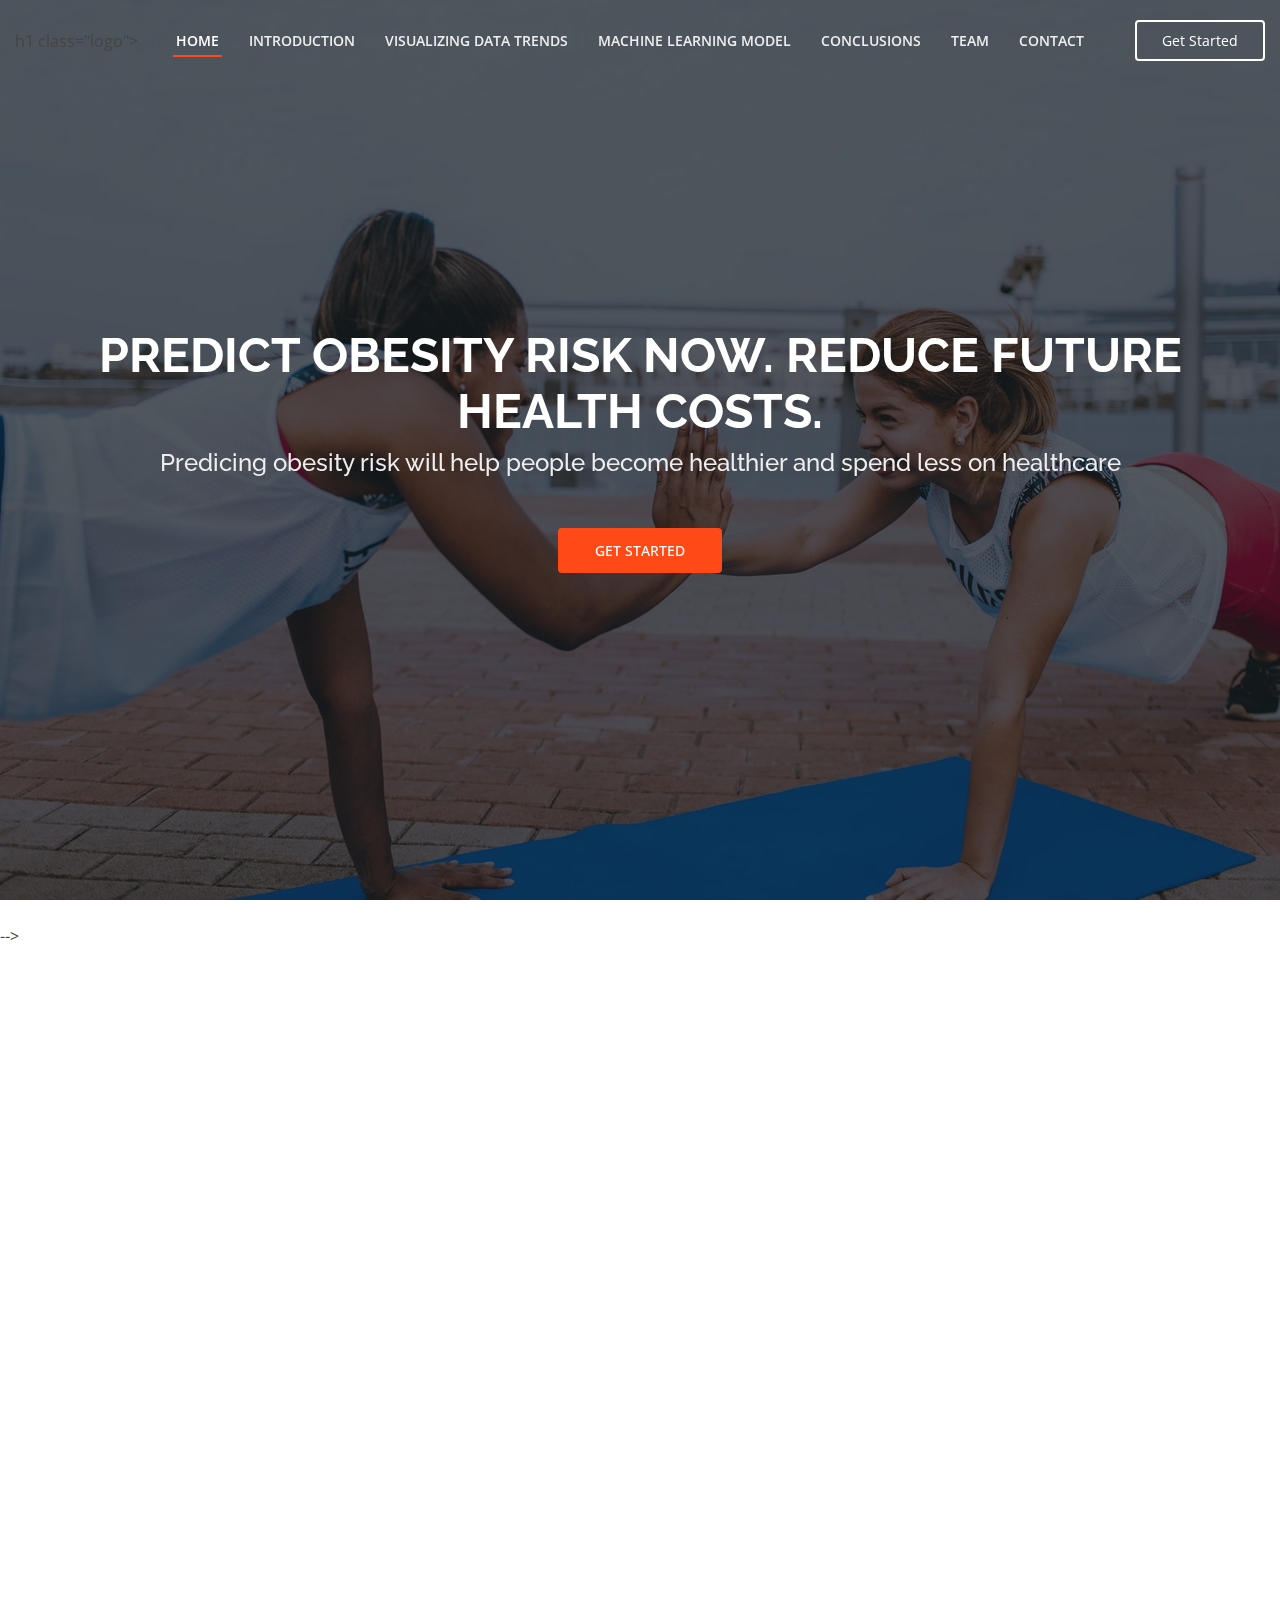
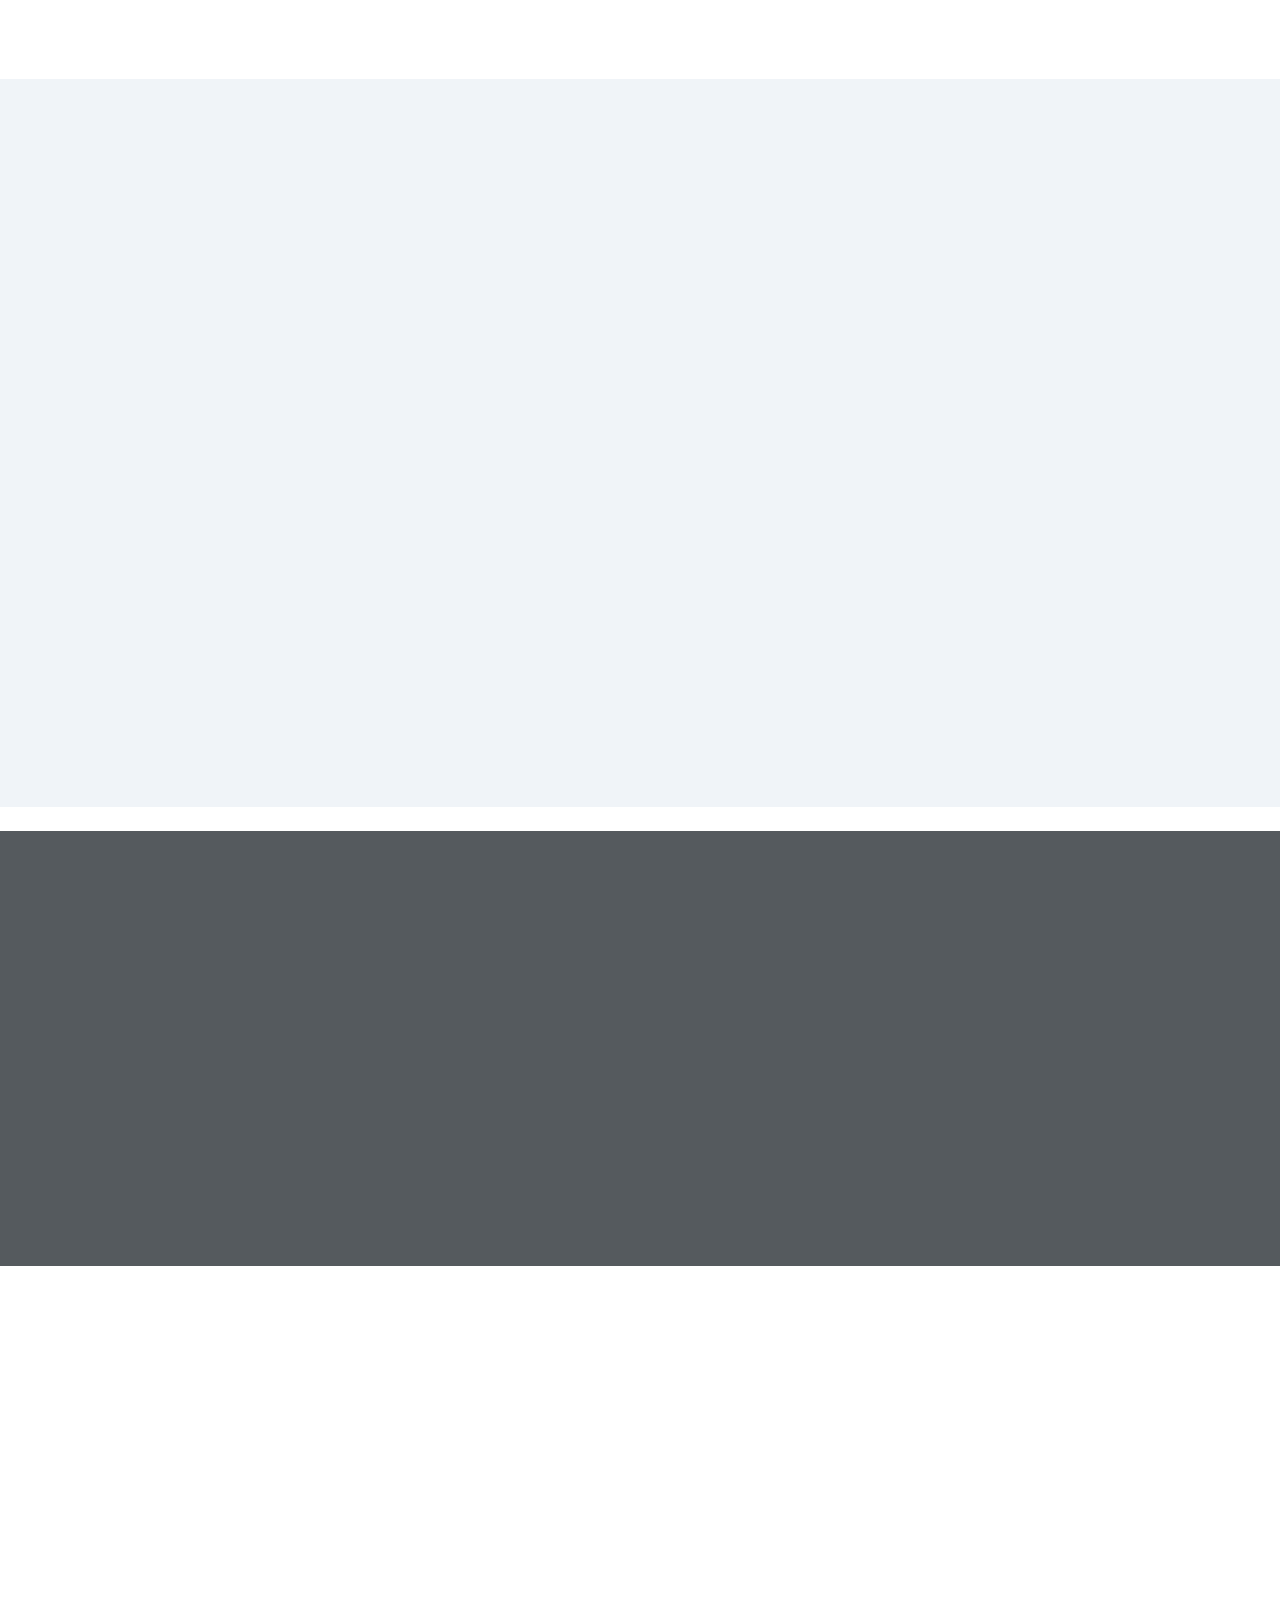
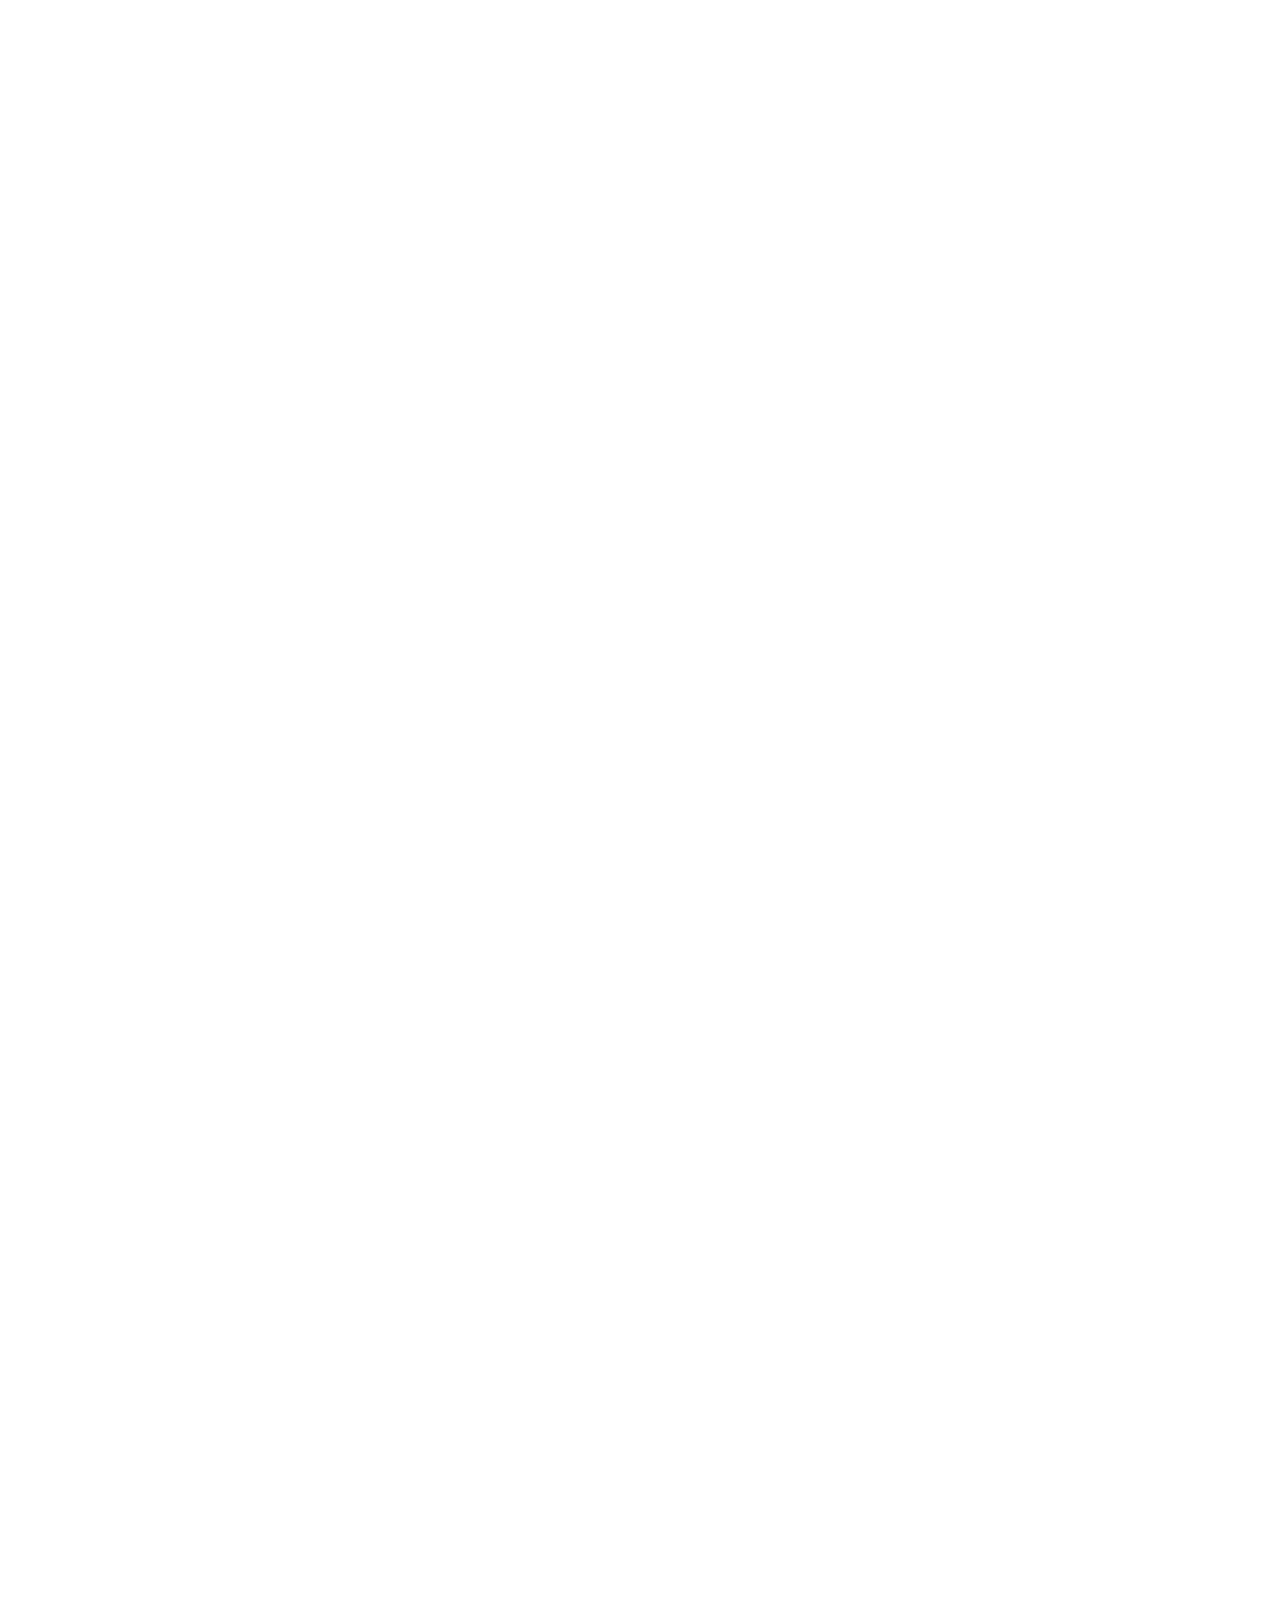
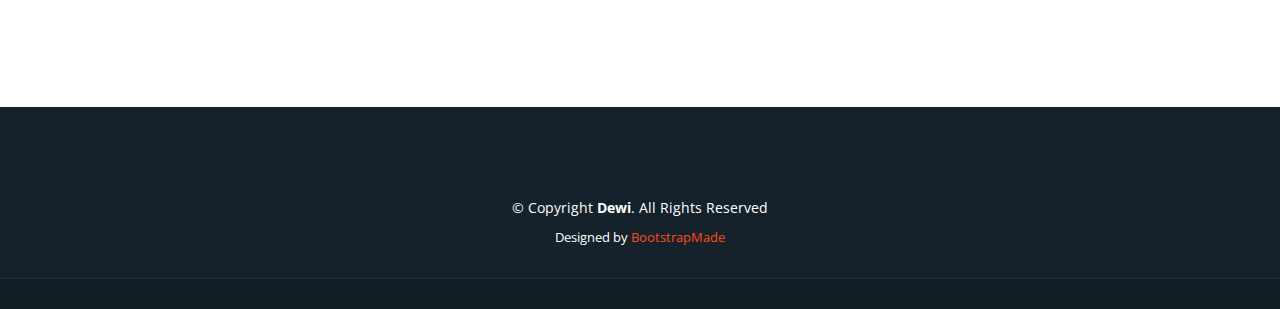
==== templates/index.html @ 4a791c45 "d/c db" ====
<!DOCTYPE html>
<html lang="en">

<head>
  <meta charset="utf-8">
  <meta content="width=device-width, initial-scale=1.0" name="viewport">

  <title>Obesity & Medical Cost Prediction</title>
  <meta content="" name="descriptison">
  <meta content="" name="keywords">

  <!-- Favicons -->
  <link href="static/img/favicon.png" rel="icon">
  <link href="static/img/apple-touch-icon.png" rel="apple-touch-icon">

  <!-- Google Fonts -->
  <link
    href="https://fonts.googleapis.com/css?family=Open+Sans:300,300i,400,400i,600,600i,700,700i|Raleway:300,300i,400,400i,500,500i,600,600i,700,700i|Poppins:300,300i,400,400i,500,500i,600,600i,700,700i"
    rel="stylesheet">

  <!-- Vendor CSS Files -->
  <link href="/static/vendor/bootstrap/css/bootstrap.min.css" rel="stylesheet">
  <link href="/static/vendor/icofont/icofont.min.css" rel="stylesheet">
  <link href="/static/vendor/boxicons/css/boxicons.min.css" rel="stylesheet">
  <link href="/static/vendor/venobox/venobox.css" rel="stylesheet">
  <link href="/static/vendor/remixicon/remixicon.css" rel="stylesheet">
  <link href="/static/vendor/owl.carousel/assets/owl.carousel.min.css" rel="stylesheet">
  <link href="/static/vendor/aos/aos.css" rel="stylesheet">

  <!-- Template Main CSS File -->
  <link href="/static/css/style.css" rel="stylesheet">

  <!-- D3 -->
  <script src="https://d3js.org/d3.v6.min.js"></script>
<!-- github link visual -->
  <link rel="stylesheet" href="https://cdnjs.cloudflare.com/ajax/libs/font-awesome/4.7.0/css/font-awesome.min.css">

  <!-- =======================================================
  * Template Name: Dewi - v2.1.0
  * Template URL: https://bootstrapmade.com/dewi-free-multi-purpose-html-template/
  * Author: BootstrapMade.com
  * License: https://bootstrapmade.com/license/
  ======================================================== -->
</head>

<body>

  <!-- ======= Header ======= -->
  <header id="header" class="fixed-top ">
    <div class="container-fluid d-flex align-items-center justify-content-between">

      h1 class="logo"><a href="index.html"></a></h1>
      <!-- Uncomment below if you prefer to use an image logo -->
      <!-- <a href="index.html" class="logo"><img src="static/img/logo.png" alt="" class="img-fluid"></a>-->

      <nav class="nav-menu d-none d-lg-block">
        <ul>
          <li class="active"><a href="index.html">Home</a></li>
          <li><a href="#about">Introduction</a></li>
          <li><a href="#services">Visualizing Data Trends</a></li>
          <li><a href="#portfolio">Machine Learning Model</a></li>
          <li><a href="#conclusions">Conclusions</a></li>
          <li><a href="#team">Team</a></li>
          <li><a href="#contact">Contact</a></li>

        </ul>
      </nav><!-- .nav-menu -->

      <a href="#about" class="get-started-btn scrollto">Get Started</a>

    </div>
  </header><!-- End Header -->

        <!-- </header>End Header --> 

  <!-- ======= Hero Section ======= -->
  <section id="hero">
    <div class="hero-container" data-aos="fade-up" data-aos-delay="150">
      <h1>Predict Obesity Risk Now. Reduce Future Health Costs.</h1>
      <h2>Predicing obesity risk will help people become healthier and spend less on healthcare</h2>
      <div class="d-flex">
        <a href="#about" class="btn-get-started scrollto">Get Started</a>
        <!-- <a href="https://www.youtube.com/watch?v=jDDaplaOz7Q" class="venobox btn-watch-video" data-vbtype="video"
          data-autoplay="true"> Watch Video <i class="icofont-play-alt-2"></i></a> -->
      </div>
    </div>
  </section><!-- End Hero -->
  <main id="main">
    <br>
  <!-- <section id="hero">
    <div class="hero-container" data-aos="fade-up" data-aos-delay="150">
      <h1>Plan. Launch. Grow.</h1>
      <h2>We are team of talanted designers making websites with Bootstrap</h2>
      <div class="d-flex">
        <a href="#about" class="btn-get-started scrollto">Get Started</a>
        <a href="https://www.youtube.com/watch?v=jDDaplaOz7Q" class="venobox btn-watch-video" data-vbtype="video"
          data-autoplay="true"> Watch Video <i class="icofont-play-alt-2"></i></a>
      </div>
    </div>
  </section><!-- End Hero -->

  <!-- <main id="main"> --> -->

    <!-- ======= About Section ======= -->
    <section id="about" class="about">
      <div class="container" data-aos="fade-up">

        <div class="row justify-content-end">
          <div class="col-lg-11">
            <div class="row justify-content-end">



            </div>
          </div>
        </div>

        <div class="row">

          <div class="col-lg-6 video-box align-self-baseline" data-aos="zoom-in" data-aos-delay="100">
            <img src="/static/img/salad.jpg" class="img-fluid" alt="">
          </div>

          <div class="col-lg-6 pt-3 pt-lg-0 content">
            <h3>Obesity Prediction.</h3>
            <p class="font-italic">
              Obesity is a common, serious, and costly disease. CDC estimates the prevalence of obesity was 42.4% in 2017~2018. The estimated annual medical cost of obesity in the United States was $147 billion in 2008 US dollars; 
              the medical cost for people who have obesity was $1,429 higher than those of normal weight. Our machine learning models aim to use attributes such as eating habits (e.g. alcohol consumption, number of main meals) and 
              physical condition (e.g. physical activity frequency) to predict if someone is obese as well as the potential annual medical costs.
              Methodologies include: 
              
            </p>
            <ul>
              <li><i class="bx bx-check-double"></i> Regression and Random Forest Machine learning models</li>
              <li><i class="bx bx-check-double"></i> Python/Flask app</li>
              <li><i class="bx bx-check-double"></i> Bootstrap template </li>
              <li><i class="bx bx-check-double"></i> Tableau Visualizations.</li>
              <li><i class="bx bx-check-double"></i> HTML/JS </li>
              <li><i class="bx bx-check-double"></i> Heroku hosted with Postgres Database.</li>
            </ul>
            <p>
            Data sources for the project came from:
            <ul>
              <li> <a href="https://archive.ics.uci.edu/ml/datasets/Estimation+of+obesity+levels+based+on+eating+habits+and+physical+condition+">Machine Learning dataset </a></li>
              <li> <a href="https://www.kaggle.com/mirichoi0218/insurance">Kaggle insurance costs dataset </a></li>
              <li> <a href="http://www.healthdata.org/us-health/data-download">Healthdata with geographic information </a></li>
            </ul>
            </p>
            <p>

            </p>
          </div>

        </div>

      </div>
    </section><!-- End About Section -->

    <!-- ======= About Boxes Section ======= -->
    <!-- <section id="about-boxes" class="about-boxes">
      <div class="container" data-aos="fade-up">

        

      </div> -->
    <!-- </section> -->
    <!-- End About Boxes Section -->

    <!-- ======= Clients Section ======= -->
    <section id="clients" class="clients">
      <div class="container" data-aos="zoom-in">

      </div>
    </section><!-- End Clients Section -->

    <!-- ======= Services Section ======= -->
    <section id="services" class="services section-bg">
      <div class="container" data-aos="fade-up">
        <div class="section-title">
          <h2>Visualizations</h2>
          <p>Visualizing trends in health data</p>
        </div>
        <h3> Life Expectancy - Geomap</h3>
        <p>uncover the life expectancy if increasing or decreasing throughout the spam of 25 years within the US, 
          demonstrated geographycally.</p>
        <div class='tableauPlaceholder' id='viz1603560896640' style='position: relative'><noscript><a href='#'><img
                alt=' '
                src='https:&#47;&#47;public.tableau.com&#47;static&#47;images&#47;ob&#47;obesity_dashboard&#47;LifeExpectancy-Geo&#47;1_rss.png'
                style='border: none' /></a></noscript><object class='tableauViz' style='display:none;'>
            <param name='host_url' value='https%3A%2F%2Fpublic.tableau.com%2F' />
            <param name='embed_code_version' value='3' />
            <param name='site_root' value='' />
            <param name='name' value='obesity_dashboard&#47;LifeExpectancy-Geo' />
            <param name='tabs' value='no' />
            <param name='toolbar' value='yes' />
            <param name='static_image'
              value='https:&#47;&#47;public.tableau.com&#47;static&#47;images&#47;ob&#47;obesity_dashboard&#47;LifeExpectancy-Geo&#47;1.png' />
            <param name='animate_transition' value='yes' />
            <param name='display_static_image' value='yes' />
            <param name='display_spinner' value='yes' />
            <param name='display_overlay' value='yes' />
            <param name='display_count' value='yes' />
            <param name='language' value='en' /></object></div>
        <script
          type='text/javascript'>                    var divElement = document.getElementById('viz1603560896640'); var vizElement = divElement.getElementsByTagName('object')[0]; if (divElement.offsetWidth > 800) { vizElement.style.width = '1366px'; vizElement.style.height = '795px'; } else if (divElement.offsetWidth > 500) { vizElement.style.width = '1366px'; vizElement.style.height = '795px'; } else { vizElement.style.width = '100%'; vizElement.style.height = '727px'; } var scriptElement = document.createElement('script'); scriptElement.src = 'https://public.tableau.com/javascripts/api/viz_v1.js'; vizElement.parentNode.insertBefore(scriptElement, vizElement);                </script>
        <br>
        <br>
        <!-- tableau visualiztion 2 -->
        <h3>Life Expectancy by State (Ranking) - Bar Chart</h3>
        <p>understand the ranking of the top and bottom US States in terms of Life Expectancy througout the timelines</p>
        <div class='tableauPlaceholder' id='viz1603558166917' style='position: relative'><noscript><a href='#'><img
                alt=' '
                src='https:&#47;&#47;public.tableau.com&#47;static&#47;images&#47;ob&#47;obesity_dashboard&#47;LifeExpectancy&#47;1_rss.png'
                style='border: none' /></a></noscript><object class='tableauViz' style='display:none;'>
            <param name='host_url' value='https%3A%2F%2Fpublic.tableau.com%2F' />
            <param name='embed_code_version' value='3' />
            <param name='site_root' value='' />
            <param name='name' value='obesity_dashboard&#47;LifeExpectancy' />
            <param name='tabs' value='no' />
            <param name='toolbar' value='yes' />
            <param name='static_image'
              value='https:&#47;&#47;public.tableau.com&#47;static&#47;images&#47;ob&#47;obesity_dashboard&#47;LifeExpectancy&#47;1.png' />
            <param name='animate_transition' value='yes' />
            <param name='display_static_image' value='yes' />
            <param name='display_spinner' value='yes' />
            <param name='display_overlay' value='yes' />
            <param name='display_count' value='yes' />
            <param name='language' value='en' /></object></div>
        <script
          type='text/javascript'>                    var divElement = document.getElementById('viz1603558166917'); var vizElement = divElement.getElementsByTagName('object')[0]; if (divElement.offsetWidth > 800) { vizElement.style.width = '1366px'; vizElement.style.height = '795px'; } else if (divElement.offsetWidth > 500) { vizElement.style.width = '1366px'; vizElement.style.height = '795px'; } else { vizElement.style.width = '100%'; vizElement.style.height = '727px'; } var scriptElement = document.createElement('script'); scriptElement.src = 'https://public.tableau.com/javascripts/api/viz_v1.js'; vizElement.parentNode.insertBefore(scriptElement, vizElement);                </script>

        <br>
        <br>
        <h3>Activity vs. Obesity - Scatter Plot</h3>
        <p>analysis of the correlation between obesity and level of physical activity when compared to National Level and Target percentages.
        </p>
        <!-- tableau visulation 3-->
        <div class='tableauPlaceholder' id='viz1603558341790' style='position: relative'><noscript><a href='#'><img
              alt=' '
              src='https:&#47;&#47;public.tableau.com&#47;static&#47;images&#47;ob&#47;obesity_dashboard&#47;Activityvs_Obesity&#47;1_rss.png'
              style='border: none' /></a></noscript><object class='tableauViz' style='display:none;'>
            <param name='host_url' value='https%3A%2F%2Fpublic.tableau.com%2F' />
            <param name='embed_code_version' value='3' />
            <param name='site_root' value='' />
            <param name='name' value='obesity_dashboard&#47;Activityvs_Obesity' />
            <param name='tabs' value='no' />
            <param name='toolbar' value='yes' />
            <param name='static_image'
              value='https:&#47;&#47;public.tableau.com&#47;static&#47;images&#47;ob&#47;obesity_dashboard&#47;Activityvs_Obesity&#47;1.png' />
            <param name='animate_transition' value='yes' />
            <param name='display_static_image' value='yes' />
            <param name='display_spinner' value='yes' />
            <param name='display_overlay' value='yes' />
            <param name='display_count' value='yes' />
            <param name='language' value='en' /></object></div>
        <script
          type='text/javascript'>                    var divElement = document.getElementById('viz1603558341790'); var vizElement = divElement.getElementsByTagName('object')[0]; if (divElement.offsetWidth > 800) { vizElement.style.width = '1366px'; vizElement.style.height = '795px'; } else if (divElement.offsetWidth > 500) { vizElement.style.width = '1366px'; vizElement.style.height = '795px'; } else { vizElement.style.width = '100%'; vizElement.style.height = '827px'; } var scriptElement = document.createElement('script'); scriptElement.src = 'https://public.tableau.com/javascripts/api/viz_v1.js'; vizElement.parentNode.insertBefore(scriptElement, vizElement);                </script>
        
        <br>
        <br>
        <!-- tableau visualization 4 -->
      <h3>Activity vs. Obesity Trend - Line Chart</h3>
      <p>relationship of physical activity levels against obesity per State.</p>
        <div class='tableauPlaceholder' id='viz1603560733639' style='position: relative'><noscript><a href='#'><img
                alt=' '
                src='https:&#47;&#47;public.tableau.com&#47;static&#47;images&#47;ob&#47;obesity_dashboard&#47;Activityvs_ObesityTrend&#47;1_rss.png'
                style='border: none' /></a></noscript><object class='tableauViz' style='display:none;'>
            <param name='host_url' value='https%3A%2F%2Fpublic.tableau.com%2F' />
            <param name='embed_code_version' value='3' />
            <param name='site_root' value='' />
            <param name='name' value='obesity_dashboard&#47;Activityvs_ObesityTrend' />
            <param name='tabs' value='no' />
            <param name='toolbar' value='yes' />
            <param name='static_image'
              value='https:&#47;&#47;public.tableau.com&#47;static&#47;images&#47;ob&#47;obesity_dashboard&#47;Activityvs_ObesityTrend&#47;1.png' />
            <param name='animate_transition' value='yes' />
            <param name='display_static_image' value='yes' />
            <param name='display_spinner' value='yes' />
            <param name='display_overlay' value='yes' />
            <param name='display_count' value='yes' />
            <param name='language' value='en' /></object></div>
        <script
          type='text/javascript'>                    var divElement = document.getElementById('viz1603560733639'); var vizElement = divElement.getElementsByTagName('object')[0]; if (divElement.offsetWidth > 800) { vizElement.style.width = '1366px'; vizElement.style.height = '795px'; } else if (divElement.offsetWidth > 500) { vizElement.style.width = '1366px'; vizElement.style.height = '795px'; } else { vizElement.style.width = '100%'; vizElement.style.height = '727px'; } var scriptElement = document.createElement('script'); scriptElement.src = 'https://public.tableau.com/javascripts/api/viz_v1.js'; vizElement.parentNode.insertBefore(scriptElement, vizElement);                </script>
        
        
      </div>
       
  </section> <!--End Services Section --> 
<br>
    <!-- ======= Testimonials Section ======= -->
    <section id="testimonials" class="testimonials">
      <div class="container" data-aos="zoom-in">

        <div class="owl-carousel testimonials-carousel">

          <div class="testimonial-item">
            <img src="/static/img/erwins.jpg" class="testimonial-img" alt="">
            <h3>Erwins Sagat</h3>
            <h4>TA</h4>
            <p>
              <i class="bx bxs-quote-alt-left quote-icon-left"></i>
              Their groundbreaking obesity project is literally saving the world. They have joined the ranks of Michelle Obama
              and Popeye the sailor in their quest to advocate for healthy lifestyles. 
              <i class="bx bxs-quote-alt-right quote-icon-right"></i>
            </p>
          </div>

          <div class="testimonial-item">
            <img src="/static/img/angela.jpg" class="testimonial-img" alt="">
            <h3>Angela Lane</h3>
            <h4>Instructor</h4>
            <p>
              <i class="bx bxs-quote-alt-left quote-icon-left"></i>
              This team has the problem soliving capabliites of sherlock holmes, the customer service of Dwight Schrute,
              the can do attitude of popeye, and the personability of an adorable puppy
              <i class="bx bxs-quote-alt-right quote-icon-right"></i>
            </p>
          </div>

          <div class="testimonial-item">
            <img src="/static/img/roger.jpg" class="testimonial-img" alt="">
            <h3>Roger Fleenor</h3>
            <h4>TA</h4>
            <p>
              <i class="bx bxs-quote-alt-left quote-icon-left"></i>
              Their team work could rival that of seal team 6.
              <i class="bx bxs-quote-alt-right quote-icon-right"></i>
            </p>
          </div>

          <div class="testimonial-item">
            <img src="/static/img/chris.jpg" class="testimonial-img" alt="">
            <h3>Chris Martin</h3>
            <h4>TA</h4>
            <p>
              <i class="bx bxs-quote-alt-left quote-icon-left"></i>
              They showed tremedous bravery while slaying their enemies in javascript and Flask. All is well in Javascript land. 
              <i class="bx bxs-quote-alt-right quote-icon-right"></i>
            </p>
          </div>

          <div class="testimonial-item">
            <img src="/static/img/broccoli.jpg" class="testimonial-img" alt="">
            <h3>Broccoli</h3>
            <h4>Vegetable</h4>
            <p>
              <i class="bx bxs-quote-alt-left quote-icon-left"></i>
              Their obesity prediction project contributed to a 300% increase in broccoli sales
              <i class="bx bxs-quote-alt-right quote-icon-right"></i>
            </p>
          </div>

        </div>

      </div>
          
    </section><!-- End Testimonials Section -->

    <!-- ======= Portfolio Section ======= -->
    <section id="portfolio" class="portfolio">
      <div class="container" data-aos="fade-up">

        <div class="section-title">
          <h2>Prediction</h2>
          <p>Machine Learning Model</p>
        </div>
        <div class="row">
          <div class="col-lg-12 col-md-6 d-flex align-items-stretch" data-aos="fade-up" data-aos-delay="100">
            <div class="panel panel-default">
              <div class="panel-heading"><h4>Fill out this survey to predict your obesity status and potential medical costs.</h4></div><hr>
            <div class="panel-body">
              <form>
                <div class="form-row">
                  <div class="col">
                    <label for="">Choose Sex</label>
                    <div class="form-check">
                      <input class="form-check-input" type="radio" name="sex" id="exampleRadios1" value="0">
                      <label class="form-check-label" for="exampleRadios1">
                        Female
                      </label>
                    </div>
                    <div class="form-check">
                      <input class="form-check-input" type="radio" name="sex" id="exampleRadios2" value="1">
                      <label class="form-check-label" for="exampleRadios2">
                        Male
                      </label>
                    </div>
                  </div>
                  <div class="col">
                    <label for="">Age (years)</label>
                    <input type="text" class="form-control" id="age-input" placeholder="">
                  </div>
                  <div class="col">
                    <label for="">Height</label><br>
                    <!-- <select name="select-height" id="height-select"></select> -->
                    <select name="select-height" id="height-select">
                      <option value="1.24">4ft 1in</option>
                      <option value="1.27">4ft 2in</option>
                      <option value="1.3">4ft 3in</option>
                      <option value="1.32">4ft 4in</option>
                      <option value="1.35">4ft 5in</option>
                      <option value="1.37">4ft 6in</option>
                      <option value="1.4">4ft 7in</option>
                      <option value="1.42">4ft 8in</option>
                      <option value="1.45">4ft 9in</option>
                      <option value="1.47">4ft 10in</option>
                      <option value="1.5">4ft 11in</option>
                      <option value="1.52">5ft 0in</option>
                      <option value="1.55">5ft 1in</option>
                      <option value="1.57">5ft 2in</option>
                      <option value="1.6">5ft 3in</option>
                      <option value="1.63">5ft 4in</option>
                      <option value="1.65">5ft 5in</option>
                      <option value="1.68">5ft 6in</option>
                      <option value="1.7">5ft 7in</option>
                      <option value="1.73">5ft 8in</option>
                      <option value="1.75">5ft 9in</option>
                      <option value="1.78">5ft 10in</option>
                      <option value="1.8">5ft 11in</option>
                      <option value="1.83">6ft 0in</option>
                      <option value="1.85">6ft 1in</option>
                      <option value="1.88">6ft 2in</option>
                      <option value="1.91">6ft 3in</option>
                      <option value="1.93">6ft 4in</option>
                      <option value="1.96">6ft 5in</option>
                      <option value="1.98">6ft 6in</option>
                      <option value="2.01">6ft 7in</option>
                      <option value="2.03">6ft 8in</option>
                      <option value="2.06">6ft 9in</option>
                      <option value="2.08">6ft 10in</option>
                      <option value="2.11">6ft 11in</option>
                      <option value="2.13">7ft 0in</option>
                      <option value="2.16">7ft 1in</option>
                      <option value="2.18">7ft 2in</option>
                      <option value="2.21">7ft 3in</option>
                      <option value="2.24">7ft 4in</option>
                      <option value="2.26">7ft 5in</option>
                      <option value="2.29">7ft 6in</option>
                      <option value="2.31">7ft 7in</option>
                      <option value="2.34">7ft 8in</option>
                      <option value="2.36">7ft 9in</option>
                      <option value="2.39">7ft 10in</option>
                      <option value="2.41">7ft 11in</option>
                      <option value="2.44">8ft 0in</option>
                    </select>
                  </div>
                  <div class="col">
                    <label for="">Weight (lbs)</label>
                    <input type="text" class="form-control" id="weight-input" placeholder="">
                  </div>
                </div><hr>
                <div class="form-row">
                  <div class="col"> 
                    <label for="">Overweight Family History</label>
                    <div class="form-check">
                      <input class="form-check-input" type="radio" name="familyHistory" id="exampleRadios1" value="1">
                      <label class="form-check-label" for="exampleRadios1">
                        Yes
                      </label>
                    </div>
                    <div class="form-check">
                      <input class="form-check-input" type="radio" name="familyHistory" id="exampleRadios2" value="0">
                      <label class="form-check-label" for="exampleRadios2">
                        No
                      </label>
                    </div>
                  </div>
                  <div class="col">
                    <label for="">Main Meals per Day</label>
                    <select name="main-meals" id="meal-count">	
                      <option value="1">Between 1 & 2</option>	
                      <option value="2">Three</option>	
                      <option value="3">More than 3</option> 	
                    </select>
                  </div>
                  <div class="col">
                    <label for="">Food Between Meals</label>
                    <select name="food-between-meals" id="between-meals">
                      <option value="1">No</option>
                      <option value="2">Sometimes</option>
                      <option value="3">Always</option> <!-- this is column that will get dropped in model -->
                      <option value="4">Frequently</option>
                    </select>
                  </div>
                  <div class="col">
                    <label for="">High Calorie Foods</label>
                    <div class="form-check">
                      <input class="form-check-input" type="radio" name="highCalorie" id="exampleRadios1" value="1">
                      <label class="form-check-label" for="exampleRadios1">
                        Yes
                      </label>
                    </div>
                    <div class="form-check">
                      <input class="form-check-input" type="radio" name="highCalorie" id="exampleRadios2" value="0">
                      <label class="form-check-label" for="exampleRadios2">
                        No
                      </label>
                    </div>
                  </div>
                </div><hr>

                <div class="form-row">
                  <div class="col">
                    <label for="">Monitor Calories</label>
                    <div class="form-check">
                      <input class="form-check-input" type="radio" name="calories" id="exampleRadios1" value="1">
                      <label class="form-check-label" for="exampleRadios1">
                        Yes
                      </label>
                    </div>
                    <div class="form-check">
                      <input class="form-check-input" type="radio" name="calories" id="exampleRadios2" value="0">
                      <label class="form-check-label" for="exampleRadios2">
                        No
                      </label>
                    </div>
                  </div>
                  <div class="col">
                    <label for="">Smoke</label>
                    <div class="form-check">
                      <input class="form-check-input" type="radio" name="smoker" id="exampleRadios1" value="1">
                      <label class="form-check-label" for="exampleRadios1">
                        Yes
                      </label>
                    </div>
                    <div class="form-check">
                      <input class="form-check-input" type="radio" name="smoker" id="exampleRadios2" value="0">
                      <label class="form-check-label" for="exampleRadios2">
                        No
                      </label>
                    </div>
                  </div>
                  <div class="col">
                    <label for="">Water Intake (Oz/Day)</label>
                    <select name="water-intake" id="water-input">	
                      <option value="1">Less Than a Liter</option>	
                      <option value="2">Between 1 and 2L</option>	
                      <option value="3">More than 2L</option> 	
                    </select>
                  </div>
                  <div class="col">
                    <label for="">Vegetable Servings</label><br>	
                    <select name="veggie-servings" id="veggie-input">	
                      <option value="1">Never</option>	
                      <option value="2">Sometimes</option>	
                      <option value="3">Always</option> 	
                    </select>
                  </div>
                </div><hr>
                <div class="form-row">
                  <div class="col">
                    <label for="">Phys Activity (Days/Week)</label>	
                    <select name="physical-activity" id="phys-activity-input">	
                      <option value="0">None</option>	
                      <option value="1">1 or 2 days</option>	
                      <option value="2">2 or 4 days</option> 	
                      <option value="2">4 or 5 days</option> 	
                    </select>
                  </div>
                  <div class="col">
                    <label for="">Technology Use (Hrs/Day)</label><br>	
                    <select name="tech-use" id="tech-use-input">	
                      <option value="0">0-2 hrs</option>	
                      <option value="1">3-5 hrs</option>	
                      <option value="2">5+ hrs</option> 	
                    </select>
                  </div>
                  <div class="col">
                    <label for="">Alcohol Use</label><br>
                    <select name="alcohol-use" id="alcohol">
                      <option value="1">No</option>
                      <option value="2">Sometimes</option>
                      <option value="3">Always</option>
                      <option value="4">Frequently</option>
                    </select>
                  </div>
                  <div class="col">
                    <label for="">Transportation You Usually Use</label>
                    <select name="transport-use" id="transportation">
                      <option value="1">Automobile</option>
                      <option value="2">Bike</option>
                      <option value="3">Motorbike</option>
                      <option value="4">Public Transportation</option>
                      <option value="5">Walking</option>
                    </select>
                  </div>
                </div><hr>
                <div class="form-row">	
                  <div class="col">	
                    <label for="">Number of Children</label><br>	
                    <select name="num-children" id="children">	
                      <option value="0">0</option>	
                      <option value="1">1</option>	
                      <option value="2">2</option>	
                      <option value="3">3</option>	
                      <option value="4">4</option>	
                      <option value="5">5+</option>	
                    </select>	
                  </div>	
                  <div class="col">	
                    <label for="">Residing Region</label><br>	
                    <select name="region-reside-in" id="region">	
                      <option value="1">Northwest</option>	
                      <option value="2">Southeast</option>	
                      <option value="3">Southwest</option>	
                      <option value="4">Northeast</option> <!-- this is column that will get dropped in model -->	
                    </select>	
                  </div>	
                </div>	
                </div><hr>
                <button id="call-model" type="button" class="btn btn-default" onClick="submitToML()" style="color: #fff;background-color: #ff4a17">Get Result</button>
                <br>	
                <br>	
                <!-- <label for="ml-result">Your result here</label> -->	
                <h5 class='ml-result'>Your Obesity and Medical Cost Prediction</h5>	
                <hr>

              </form>

            </div>
            </div>
          </div>
          

      </div>
    </section><!-- End Portfolio Section -->

       <!-- conclusions section -->
       <section id="conclusions" class="conclusions">
        <div class="container" data-aos="zoom-in">
          <div class="section-title">
            <h2>Conclusions</h2>
            <p>Conclusions</p>
          </div>
          <p>text here</p>

    <!-- ======= Team Section ======= -->
    <section id="team" class="team section-bg">
      <div class="container" data-aos="fade-up">

        <div class="section-title">
          <h2>Team</h2>
          <p>Check our Team</p>
        </div>

        <div class="row">
          <div class="col-lg-3 col-md-6">
            <div class="member" data-aos="fade-up" data-aos-delay="100">
              <div class="pic"><img src="/static/img/eddie.jpg" class="img-fluid" alt=""></div>
              <div class="member-info">
                <h4>Eddie Baquet</h4>
                <span>Data Scientist</span>
                <div class="social">
                  <!-- <a href=""><i class="icofont-twitter"></i></a>
                  <a href=""><i class="icofont-facebook"></i></a>
                  <a href=""><i class="icofont-instagram"></i></a> -->
                  <a href="https://www.linkedin.com/in/edward-baquet-274a65b/"><i class="icofont-linkedin"></i></a>
                </div>
              </div>
            </div>
          </div>

          <div class="col-lg-3 col-md-6" data-aos="fade-up" data-aos-delay="200">
            <div class="member">
              <div class="pic"><img src="/static/img/chen.jpg" class="img-fluid" alt=""></div>
              <div class="member-info">
                <h4>Chen Tiryaki</h4>
                <span>Data Scientist</span>
                <div class="social">
                  <!-- <a href=""><i class="icofont-twitter"></i></a>
                  <a href=""><i class="icofont-facebook"></i></a>
                  <a href=""><i class="icofont-instagram"></i></a> -->
                  <a href="https://www.linkedin.com/in/chentiryaki/"><i class="icofont-linkedin"></i></a>
                </div>
              </div>
            </div>
          </div>


          <div class="col-lg-3 col-md-6" data-aos="fade-up" data-aos-delay="200">
            <div class="member">
              <div class="pic"><img src="/static/img/effie.jpg" class="img-fluid" alt=""></div>
              <div class="member-info">
                <h4>Effie Harker</h4>
                <span>Data Scientist</span>
                <div class="social">
                  <!-- <a href=""><i class="icofont-twitter"></i></a>
                  <a href=""><i class="icofont-facebook"></i></a>
                  <a href=""><i class="icofont-instagram"></i></a> -->
                  <a href="https://www.linkedin.com/in/evelyn-harker-168b8376/"><i class="icofont-linkedin"></i></a>
                </div>
              </div>
            </div>
          </div>
          <div class="col-lg-3 col-md-6" data-aos="fade-up" data-aos-delay="300">
            <div class="member">
              <div class="pic"><img src="/static/img/hannah2.png" class="img-fluid" alt=""></div>
              <div class="member-info">
                <h4>Hannah Wang</h4>
                <span>Data Scientist</span>
                <div class="social">
                  <!-- <a href=""><i class="icofont-twitter"></i></a>
                  <a href=""><i class="icofont-facebook"></i></a>
                  <a href=""><i class="icofont-instagram"></i></a> -->
                  <a href="https://www.linkedin.com/in/hannah-yh-wang/"><i class="icofont-linkedin"></i></a>
                </div>
              </div>
            </div>
          </div>

        </div>

      </div>
          
    </section><!-- End Team Section -->

    <!-- ======= Contact Section ======= -->
    <section id="contact" class="contact">
      <div class="container" data-aos="fade-up">

        <div class=" section-title">
          <h2>Project Content</h2>
          <p>Github Repository</p>
          <a href="https://github.com/hannah8075/obesity-prediction"><i class="fa fa-github"
              style="font-size:60px;color:red"></i></a>
        </div>

      
    </section><!-- End Contact Section -->

  </main><!-- End #main -->

  <!-- ======= Footer ======= -->
  <footer id="footer">
    <div class="footer-top">
      <div class="container">
        <div class="row">

        </div>
      </div>
    

    <!-- <div class="container"> -->
      <div class="copyright">
        &copy; Copyright <strong><span>Dewi</span></strong>. All Rights Reserved
      </div>
      <div class="credits">
        <!-- All the links in the footer should remain intact. -->
        <!-- You can delete the links only if you purchased the pro version. -->
        <!-- Licensing information: https://bootstrapmade.com/license/ -->
        <!-- Purchase the pro version with working PHP/AJAX contact form: https://bootstrapmade.com/dewi-free-multi-purpose-html-template/ -->
        Designed by <a href="https://bootstrapmade.com/">BootstrapMade</a>
      </div>
    </div>
  </footer><!-- End Footer -->

  <a href="#" class="back-to-top"><i class="ri-arrow-up-line"></i></a>
  <div id="preloader"></div>

  <!-- Vendor JS Files -->
  <script src="/static/vendor/jquery/jquery.min.js"></script>
  <script src="/static/vendor/bootstrap/js/bootstrap.bundle.min.js"></script>
  <script src="/static/vendor/jquery.easing/jquery.easing.min.js"></script>
  <script src="/static/vendor/php-email-form/validate.js"></script>
  <script src="/static/vendor/waypoints/jquery.waypoints.min.js"></script>
  <script src="/static/vendor/counterup/counterup.min.js"></script>
  <script src="/static/vendor/venobox/venobox.min.js"></script>
  <script src="/static/vendor/owl.carousel/owl.carousel.min.js"></script>
  <script src="/static/vendor/isotope-layout/isotope.pkgd.min.js"></script>
  <script src="/static/vendor/aos/aos.js"></script>

  <!-- Template Main JS File -->
  <script src="/static/js/main.js"></script>
  <!-- Form JS File -->
  <script src="/static/js/form.js"></script>

</body>

</html>
---- static/vendor/venobox/venobox.css ----
/* ------ venobox.css --------*/
.vbox-overlay *, .vbox-overlay *:before, .vbox-overlay *:after{
    -webkit-backface-visibility: hidden;
    -webkit-box-sizing:border-box;
    -moz-box-sizing:border-box;
    box-sizing:border-box;
}
.vbox-overlay * { 
    -webkit-backface-visibility: visible;
    backface-visibility: visible;
}
.vbox-overlay{
    display: -webkit-flex;
    display: flex;
    -webkit-flex-direction: column;
    flex-direction: column;
    -webkit-justify-content: center;
    justify-content: center;
    -webkit-align-items: center;
    align-items: center;
    position: fixed;
    left: 0;
    top: 0;
    bottom: 0;
    right: 0;
    z-index: 999999;
}

/* ----- navigation ----- */
.vbox-title{
    width: 100%;
    height: 40px;
    float: left;
    text-align: center;
    line-height: 28px;
    font-size: 12px;
    padding: 6px 50px;
    overflow: hidden;
    position: fixed;
    display: none;
    left: 0;
    z-index: 89;
}
.vbox-close{
    cursor: pointer;
    position: fixed;
    top: -1px;
    right: 0;
    width: 50px;
    height: 40px;
    padding: 6px;
    display: block;
    background-position:10px center;
    overflow: hidden;
    font-size: 24px;
    line-height: 1;
    text-align: center;
    z-index: 99;
}
.vbox-left{
    cursor: pointer;
    position: fixed;
    left: 0;
    height: 40px;
    overflow: hidden;
    line-height: 28px;
    font-size: 12px;
    z-index: 99;
    display: flex;
    align-items:center;
}
.vbox-num{
    display: inline-block;
    margin: 6px 0 6px 15px;
}
/* ----- Social share ----- */
.vbox-share{
    line-height: 28px;
    font-size: 12px;
    overflow: hidden;
    position: fixed;
    left: 0;
    z-index: 98;
    display: flex;
    align-items:center;
    justify-content: center;
    width: 100%;
    text-align: center;
}
.vbox-share svg{
    max-height: 28px;
    width: 28px;
    z-index: 10;
    margin-left: 12px;
    margin-top: 6px;
    margin-bottom: 6px;
    vertical-align: middle;
}


/* ----- navigation ARROWS ----- */
.vbox-next, .vbox-prev{
    position: fixed;
    top: 50%;
    margin-top: -15px;
    overflow: hidden;
    cursor: pointer;
    display: block;
    width: 45px;
    height: 45px;
    z-index: 99;
}
.vbox-next span, .vbox-prev span{
    position: relative;
    width: 20px;
    height: 20px;
    border: 2px solid transparent;
    border-top-color: #B6B6B6;
    border-right-color: #B6B6B6;
    text-indent: -100px;
    position: absolute;
    top: 8px;
    display: block;
}
.vbox-prev{
    left: 15px;
}
.vbox-next{
    right: 15px;
}
.vbox-prev span{
    left: 10px;
    -ms-transform: rotate(-135deg);
    -webkit-transform: rotate(-135deg);
    transform: rotate(-135deg);
}
.vbox-next span{
    -ms-transform: rotate(45deg);
    -webkit-transform: rotate(45deg);
    transform: rotate(45deg);
    right: 10px;
}
/* ------- inline window ------ */
.vbox-inline{
    width: 420px;
    height: 315px;
    height: 70vh;
    padding: 10px;
    background: #fff;
    margin: 0 auto;
    overflow: auto;
    text-align: left;
}
/* ------- Video & iFrames window ------ */
.venoframe{
    max-width: 100%;
    width: 100%;
    border: none;
    width: 100%;
    height: 260px;
    height: 70vh;
}
.venoframe.vbvid{
    height: 260px;
}
@media (min-width: 768px) {
    .venoframe, .vbox-inline{
        width: 90%;
        height: 360px;
        height: 70vh;
    }
    .venoframe.vbvid{
        width: 640px;
        height: 360px;
    }
}
@media (min-width: 992px) {
    .venoframe, .vbox-inline{
        max-width: 1200px;
        width: 80%;
        height: 540px;
        height: 70vh;
    }
    .venoframe.vbvid{
        width: 960px;
        height: 540px;
    }
}
/* 
Please do NOT edit this part! 
or at least read this note: http://i.imgur.com/7C0ws9e.gif
*/
.vbox-open{
    overflow: hidden;
}
.vbox-container{
    position: absolute;
    left: 0;
    right: 0;
    top: 0;
    bottom: 0;
    overflow-x: hidden;
    overflow-y: scroll;
    overflow-scrolling: touch;
    -webkit-overflow-scrolling: touch;
    z-index: 20;
    max-height: 100%;

}

.vbox-content{
    text-align: center;
    float: left;
    width: 100%;
    position: relative;
    overflow: hidden;
    padding: 20px 4%;
}
.vbox-container img{
    max-width: 100%;
    height: auto;
}
.vbox-figlio{
    box-shadow: 0 0 12px rgba(0,0,0,0.19), 0 6px 6px rgba(0,0,0,0.23);
    max-width: 100%;
    text-align: initial;
}
img.vbox-figlio{
    -webkit-user-select: none;
-khtml-user-select: none;
-moz-user-select: none;
-o-user-select: none;
user-select: none;
}
.vbox-content.swipe-left{
    margin-left: -200px !important;
}
.vbox-content.swipe-right{
    margin-left: 200px !important;
}
.vbox-animated{
    webkit-transition: margin 300ms ease-out;
    transition: margin 300ms ease-out;
}

/* ---------- preloader ----------
 * SPINKIT 
 * http://tobiasahlin.com/spinkit/
-------------------------------- */
.sk-double-bounce,.sk-rotating-plane{width:40px;height:40px;margin:40px auto}.sk-rotating-plane{background-color:#333;-webkit-animation:sk-rotatePlane 1.2s infinite ease-in-out;animation:sk-rotatePlane 1.2s infinite ease-in-out}@-webkit-keyframes sk-rotatePlane{0%{-webkit-transform:perspective(120px) rotateX(0) rotateY(0);transform:perspective(120px) rotateX(0) rotateY(0)}50%{-webkit-transform:perspective(120px) rotateX(-180.1deg) rotateY(0);transform:perspective(120px) rotateX(-180.1deg) rotateY(0)}100%{-webkit-transform:perspective(120px) rotateX(-180deg) rotateY(-179.9deg);transform:perspective(120px) rotateX(-180deg) rotateY(-179.9deg)}}@keyframes sk-rotatePlane{0%{-webkit-transform:perspective(120px) rotateX(0) rotateY(0);transform:perspective(120px) rotateX(0) rotateY(0)}50%{-webkit-transform:perspective(120px) rotateX(-180.1deg) rotateY(0);transform:perspective(120px) rotateX(-180.1deg) rotateY(0)}100%{-webkit-transform:perspective(120px) rotateX(-180deg) rotateY(-179.9deg);transform:perspective(120px) rotateX(-180deg) rotateY(-179.9deg)}}.sk-double-bounce{position:relative}.sk-double-bounce .sk-child{width:100%;height:100%;border-radius:50%;background-color:#333;opacity:.6;position:absolute;top:0;left:0;-webkit-animation:sk-doubleBounce 2s infinite ease-in-out;animation:sk-doubleBounce 2s infinite ease-in-out}.sk-chasing-dots .sk-child,.sk-spinner-pulse,.sk-three-bounce .sk-child{background-color:#333;border-radius:100%}.sk-double-bounce .sk-double-bounce2{-webkit-animation-delay:-1s;animation-delay:-1s}@-webkit-keyframes sk-doubleBounce{0%,100%{-webkit-transform:scale(0);transform:scale(0)}50%{-webkit-transform:scale(1);transform:scale(1)}}@keyframes sk-doubleBounce{0%,100%{-webkit-transform:scale(0);transform:scale(0)}50%{-webkit-transform:scale(1);transform:scale(1)}}.sk-wave{margin:40px auto;width:50px;height:40px;text-align:center;font-size:10px}.sk-wave .sk-rect{background-color:#333;height:100%;width:6px;display:inline-block;-webkit-animation:sk-waveStretchDelay 1.2s infinite ease-in-out;animation:sk-waveStretchDelay 1.2s infinite ease-in-out}.sk-wave .sk-rect1{-webkit-animation-delay:-1.2s;animation-delay:-1.2s}.sk-wave .sk-rect2{-webkit-animation-delay:-1.1s;animation-delay:-1.1s}.sk-wave .sk-rect3{-webkit-animation-delay:-1s;animation-delay:-1s}.sk-wave .sk-rect4{-webkit-animation-delay:-.9s;animation-delay:-.9s}.sk-wave .sk-rect5{-webkit-animation-delay:-.8s;animation-delay:-.8s}@-webkit-keyframes sk-waveStretchDelay{0%,100%,40%{-webkit-transform:scaleY(.4);transform:scaleY(.4)}20%{-webkit-transform:scaleY(1);transform:scaleY(1)}}@keyframes sk-waveStretchDelay{0%,100%,40%{-webkit-transform:scaleY(.4);transform:scaleY(.4)}20%{-webkit-transform:scaleY(1);transform:scaleY(1)}}.sk-wandering-cubes{margin:40px auto;width:40px;height:40px;position:relative}.sk-wandering-cubes .sk-cube{background-color:#333;width:10px;height:10px;position:absolute;top:0;left:0;-webkit-animation:sk-wanderingCube 1.8s ease-in-out -1.8s infinite both;animation:sk-wanderingCube 1.8s ease-in-out -1.8s infinite both}.sk-chasing-dots,.sk-spinner-pulse{width:40px;height:40px;margin:40px auto}.sk-wandering-cubes .sk-cube2{-webkit-animation-delay:-.9s;animation-delay:-.9s}@-webkit-keyframes sk-wanderingCube{0%{-webkit-transform:rotate(0);transform:rotate(0)}25%{-webkit-transform:translateX(30px) rotate(-90deg) scale(.5);transform:translateX(30px) rotate(-90deg) scale(.5)}50%{-webkit-transform:translateX(30px) translateY(30px) rotate(-179deg);transform:translateX(30px) translateY(30px) rotate(-179deg)}50.1%{-webkit-transform:translateX(30px) translateY(30px) rotate(-180deg);transform:translateX(30px) translateY(30px) rotate(-180deg)}75%{-webkit-transform:translateX(0) translateY(30px) rotate(-270deg) scale(.5);transform:translateX(0) translateY(30px) rotate(-270deg) scale(.5)}100%{-webkit-transform:rotate(-360deg);transform:rotate(-360deg)}}@keyframes sk-wanderingCube{0%{-webkit-transform:rotate(0);transform:rotate(0)}25%{-webkit-transform:translateX(30px) rotate(-90deg) scale(.5);transform:translateX(30px) rotate(-90deg) scale(.5)}50%{-webkit-transform:translateX(30px) translateY(30px) rotate(-179deg);transform:translateX(30px) translateY(30px) rotate(-179deg)}50.1%{-webkit-transform:translateX(30px) translateY(30px) rotate(-180deg);transform:translateX(30px) translateY(30px) rotate(-180deg)}75%{-webkit-transform:translateX(0) translateY(30px) rotate(-270deg) scale(.5);transform:translateX(0) translateY(30px) rotate(-270deg) scale(.5)}100%{-webkit-transform:rotate(-360deg);transform:rotate(-360deg)}}.sk-spinner-pulse{-webkit-animation:sk-pulseScaleOut 1s infinite ease-in-out;animation:sk-pulseScaleOut 1s infinite ease-in-out}@-webkit-keyframes sk-pulseScaleOut{0%{-webkit-transform:scale(0);transform:scale(0)}100%{-webkit-transform:scale(1);transform:scale(1);opacity:0}}@keyframes sk-pulseScaleOut{0%{-webkit-transform:scale(0);transform:scale(0)}100%{-webkit-transform:scale(1);transform:scale(1);opacity:0}}.sk-chasing-dots{position:relative;text-align:center;-webkit-animation:sk-chasingDotsRotate 2s infinite linear;animation:sk-chasingDotsRotate 2s infinite linear}.sk-chasing-dots .sk-child{width:60%;height:60%;display:inline-block;position:absolute;top:0;-webkit-animation:sk-chasingDotsBounce 2s infinite ease-in-out;animation:sk-chasingDotsBounce 2s infinite ease-in-out}.sk-chasing-dots .sk-dot2{top:auto;bottom:0;-webkit-animation-delay:-1s;animation-delay:-1s}@-webkit-keyframes sk-chasingDotsRotate{100%{-webkit-transform:rotate(360deg);transform:rotate(360deg)}}@keyframes sk-chasingDotsRotate{100%{-webkit-transform:rotate(360deg);transform:rotate(360deg)}}@-webkit-keyframes sk-chasingDotsBounce{0%,100%{-webkit-transform:scale(0);transform:scale(0)}50%{-webkit-transform:scale(1);transform:scale(1)}}@keyframes sk-chasingDotsBounce{0%,100%{-webkit-transform:scale(0);transform:scale(0)}50%{-webkit-transform:scale(1);transform:scale(1)}}.sk-three-bounce{margin:40px auto;width:80px;text-align:center}.sk-three-bounce .sk-child{width:20px;height:20px;display:inline-block;-webkit-animation:sk-three-bounce 1.4s ease-in-out 0s infinite both;animation:sk-three-bounce 1.4s ease-in-out 0s infinite both}.sk-circle .sk-child:before,.sk-fading-circle .sk-circle:before{display:block;border-radius:100%;content:'';background-color:#333}.sk-three-bounce .sk-bounce1{-webkit-animation-delay:-.32s;animation-delay:-.32s}.sk-three-bounce .sk-bounce2{-webkit-animation-delay:-.16s;animation-delay:-.16s}@-webkit-keyframes sk-three-bounce{0%,100%,80%{-webkit-transform:scale(0);transform:scale(0)}40%{-webkit-transform:scale(1);transform:scale(1)}}@keyframes sk-three-bounce{0%,100%,80%{-webkit-transform:scale(0);transform:scale(0)}40%{-webkit-transform:scale(1);transform:scale(1)}}.sk-circle{margin:40px auto;width:40px;height:40px;position:relative}.sk-circle .sk-child{width:100%;height:100%;position:absolute;left:0;top:0}.sk-circle .sk-child:before{margin:0 auto;width:15%;height:15%;-webkit-animation:sk-circleBounceDelay 1.2s infinite ease-in-out both;animation:sk-circleBounceDelay 1.2s infinite ease-in-out both}.sk-circle .sk-circle2{-webkit-transform:rotate(30deg);-ms-transform:rotate(30deg);transform:rotate(30deg)}.sk-circle .sk-circle3{-webkit-transform:rotate(60deg);-ms-transform:rotate(60deg);transform:rotate(60deg)}.sk-circle .sk-circle4{-webkit-transform:rotate(90deg);-ms-transform:rotate(90deg);transform:rotate(90deg)}.sk-circle .sk-circle5{-webkit-transform:rotate(120deg);-ms-transform:rotate(120deg);transform:rotate(120deg)}.sk-circle .sk-circle6{-webkit-transform:rotate(150deg);-ms-transform:rotate(150deg);transform:rotate(150deg)}.sk-circle .sk-circle7{-webkit-transform:rotate(180deg);-ms-transform:rotate(180deg);transform:rotate(180deg)}.sk-circle .sk-circle8{-webkit-transform:rotate(210deg);-ms-transform:rotate(210deg);transform:rotate(210deg)}.sk-circle .sk-circle9{-webkit-transform:rotate(240deg);-ms-transform:rotate(240deg);transform:rotate(240deg)}.sk-circle .sk-circle10{-webkit-transform:rotate(270deg);-ms-transform:rotate(270deg);transform:rotate(270deg)}.sk-circle .sk-circle11{-webkit-transform:rotate(300deg);-ms-transform:rotate(300deg);transform:rotate(300deg)}.sk-circle .sk-circle12{-webkit-transform:rotate(330deg);-ms-transform:rotate(330deg);transform:rotate(330deg)}.sk-circle .sk-circle2:before{-webkit-animation-delay:-1.1s;animation-delay:-1.1s}.sk-circle .sk-circle3:before{-webkit-animation-delay:-1s;animation-delay:-1s}.sk-circle .sk-circle4:before{-webkit-animation-delay:-.9s;animation-delay:-.9s}.sk-circle .sk-circle5:before{-webkit-animation-delay:-.8s;animation-delay:-.8s}.sk-circle .sk-circle6:before{-webkit-animation-delay:-.7s;animation-delay:-.7s}.sk-circle .sk-circle7:before{-webkit-animation-delay:-.6s;animation-delay:-.6s}.sk-circle .sk-circle8:before{-webkit-animation-delay:-.5s;animation-delay:-.5s}.sk-circle .sk-circle9:before{-webkit-animation-delay:-.4s;animation-delay:-.4s}.sk-circle .sk-circle10:before{-webkit-animation-delay:-.3s;animation-delay:-.3s}.sk-circle .sk-circle11:before{-webkit-animation-delay:-.2s;animation-delay:-.2s}.sk-circle .sk-circle12:before{-webkit-animation-delay:-.1s;animation-delay:-.1s}@-webkit-keyframes sk-circleBounceDelay{0%,100%,80%{-webkit-transform:scale(0);transform:scale(0)}40%{-webkit-transform:scale(1);transform:scale(1)}}@keyframes sk-circleBounceDelay{0%,100%,80%{-webkit-transform:scale(0);transform:scale(0)}40%{-webkit-transform:scale(1);transform:scale(1)}}.sk-cube-grid{width:40px;height:40px;margin:40px auto}.sk-cube-grid .sk-cube{width:33.33%;height:33.33%;background-color:#333;float:left;-webkit-animation:sk-cubeGridScaleDelay 1.3s infinite ease-in-out;animation:sk-cubeGridScaleDelay 1.3s infinite ease-in-out}.sk-cube-grid .sk-cube1{-webkit-animation-delay:.2s;animation-delay:.2s}.sk-cube-grid .sk-cube2{-webkit-animation-delay:.3s;animation-delay:.3s}.sk-cube-grid .sk-cube3{-webkit-animation-delay:.4s;animation-delay:.4s}.sk-cube-grid .sk-cube4{-webkit-animation-delay:.1s;animation-delay:.1s}.sk-cube-grid .sk-cube5{-webkit-animation-delay:.2s;animation-delay:.2s}.sk-cube-grid .sk-cube6{-webkit-animation-delay:.3s;animation-delay:.3s}.sk-cube-grid .sk-cube7{-webkit-animation-delay:0ms;animation-delay:0ms}.sk-cube-grid .sk-cube8{-webkit-animation-delay:.1s;animation-delay:.1s}.sk-cube-grid .sk-cube9{-webkit-animation-delay:.2s;animation-delay:.2s}@-webkit-keyframes sk-cubeGridScaleDelay{0%,100%,70%{-webkit-transform:scale3D(1,1,1);transform:scale3D(1,1,1)}35%{-webkit-transform:scale3D(0,0,1);transform:scale3D(0,0,1)}}@keyframes sk-cubeGridScaleDelay{0%,100%,70%{-webkit-transform:scale3D(1,1,1);transform:scale3D(1,1,1)}35%{-webkit-transform:scale3D(0,0,1);transform:scale3D(0,0,1)}}.sk-fading-circle{margin:40px auto;width:40px;height:40px;position:relative}.sk-fading-circle .sk-circle{width:100%;height:100%;position:absolute;left:0;top:0}.sk-fading-circle .sk-circle:before{margin:0 auto;width:15%;height:15%;-webkit-animation:sk-circleFadeDelay 1.2s infinite ease-in-out both;animation:sk-circleFadeDelay 1.2s infinite ease-in-out both}.sk-fading-circle .sk-circle2{-webkit-transform:rotate(30deg);-ms-transform:rotate(30deg);transform:rotate(30deg)}.sk-fading-circle .sk-circle3{-webkit-transform:rotate(60deg);-ms-transform:rotate(60deg);transform:rotate(60deg)}.sk-fading-circle .sk-circle4{-webkit-transform:rotate(90deg);-ms-transform:rotate(90deg);transform:rotate(90deg)}.sk-fading-circle .sk-circle5{-webkit-transform:rotate(120deg);-ms-transform:rotate(120deg);transform:rotate(120deg)}.sk-fading-circle .sk-circle6{-webkit-transform:rotate(150deg);-ms-transform:rotate(150deg);transform:rotate(150deg)}.sk-fading-circle .sk-circle7{-webkit-transform:rotate(180deg);-ms-transform:rotate(180deg);transform:rotate(180deg)}.sk-fading-circle .sk-circle8{-webkit-transform:rotate(210deg);-ms-transform:rotate(210deg);transform:rotate(210deg)}.sk-fading-circle .sk-circle9{-webkit-transform:rotate(240deg);-ms-transform:rotate(240deg);transform:rotate(240deg)}.sk-fading-circle .sk-circle10{-webkit-transform:rotate(270deg);-ms-transform:rotate(270deg);transform:rotate(270deg)}.sk-fading-circle .sk-circle11{-webkit-transform:rotate(300deg);-ms-transform:rotate(300deg);transform:rotate(300deg)}.sk-fading-circle .sk-circle12{-webkit-transform:rotate(330deg);-ms-transform:rotate(330deg);transform:rotate(330deg)}.sk-fading-circle .sk-circle2:before{-webkit-animation-delay:-1.1s;animation-delay:-1.1s}.sk-fading-circle .sk-circle3:before{-webkit-animation-delay:-1s;animation-delay:-1s}.sk-fading-circle .sk-circle4:before{-webkit-animation-delay:-.9s;animation-delay:-.9s}.sk-fading-circle .sk-circle5:before{-webkit-animation-delay:-.8s;animation-delay:-.8s}.sk-fading-circle .sk-circle6:before{-webkit-animation-delay:-.7s;animation-delay:-.7s}.sk-fading-circle .sk-circle7:before{-webkit-animation-delay:-.6s;animation-delay:-.6s}.sk-fading-circle .sk-circle8:before{-webkit-animation-delay:-.5s;animation-delay:-.5s}.sk-fading-circle .sk-circle9:before{-webkit-animation-delay:-.4s;animation-delay:-.4s}.sk-fading-circle .sk-circle10:before{-webkit-animation-delay:-.3s;animation-delay:-.3s}.sk-fading-circle .sk-circle11:before{-webkit-animation-delay:-.2s;animation-delay:-.2s}.sk-fading-circle .sk-circle12:before{-webkit-animation-delay:-.1s;animation-delay:-.1s}@-webkit-keyframes sk-circleFadeDelay{0%,100%,39%{opacity:0}40%{opacity:1}}@keyframes sk-circleFadeDelay{0%,100%,39%{opacity:0}40%{opacity:1}}.sk-folding-cube{margin:40px auto;width:40px;height:40px;position:relative;-webkit-transform:rotateZ(45deg);transform:rotateZ(45deg)}.sk-folding-cube .sk-cube{float:left;width:50%;height:50%;position:relative;-webkit-transform:scale(1.1);-ms-transform:scale(1.1);transform:scale(1.1)}.sk-folding-cube .sk-cube:before{content:'';position:absolute;top:0;left:0;width:100%;height:100%;background-color:#333;-webkit-animation:sk-foldCubeAngle 2.4s infinite linear both;animation:sk-foldCubeAngle 2.4s infinite linear both;-webkit-transform-origin:100% 100%;-ms-transform-origin:100% 100%;transform-origin:100% 100%}.sk-folding-cube .sk-cube2{-webkit-transform:scale(1.1) rotateZ(90deg);transform:scale(1.1) rotateZ(90deg)}.sk-folding-cube .sk-cube3{-webkit-transform:scale(1.1) rotateZ(180deg);transform:scale(1.1) rotateZ(180deg)}.sk-folding-cube .sk-cube4{-webkit-transform:scale(1.1) rotateZ(270deg);transform:scale(1.1) rotateZ(270deg)}.sk-folding-cube .sk-cube2:before{-webkit-animation-delay:.3s;animation-delay:.3s}.sk-folding-cube .sk-cube3:before{-webkit-animation-delay:.6s;animation-delay:.6s}.sk-folding-cube .sk-cube4:before{-webkit-animation-delay:.9s;animation-delay:.9s}@-webkit-keyframes sk-foldCubeAngle{0%,10%{-webkit-transform:perspective(140px) rotateX(-180deg);transform:perspective(140px) rotateX(-180deg);opacity:0}25%,75%{-webkit-transform:perspective(140px) rotateX(0);transform:perspective(140px) rotateX(0);opacity:1}100%,90%{-webkit-transform:perspective(140px) rotateY(180deg);transform:perspective(140px) rotateY(180deg);opacity:0}}@keyframes sk-foldCubeAngle{0%,10%{-webkit-transform:perspective(140px) rotateX(-180deg);transform:perspective(140px) rotateX(-180deg);opacity:0}25%,75%{-webkit-transform:perspective(140px) rotateX(0);transform:perspective(140px) rotateX(0);opacity:1}100%,90%{-webkit-transform:perspective(140px) rotateY(180deg);transform:perspective(140px) rotateY(180deg);opacity:0}}
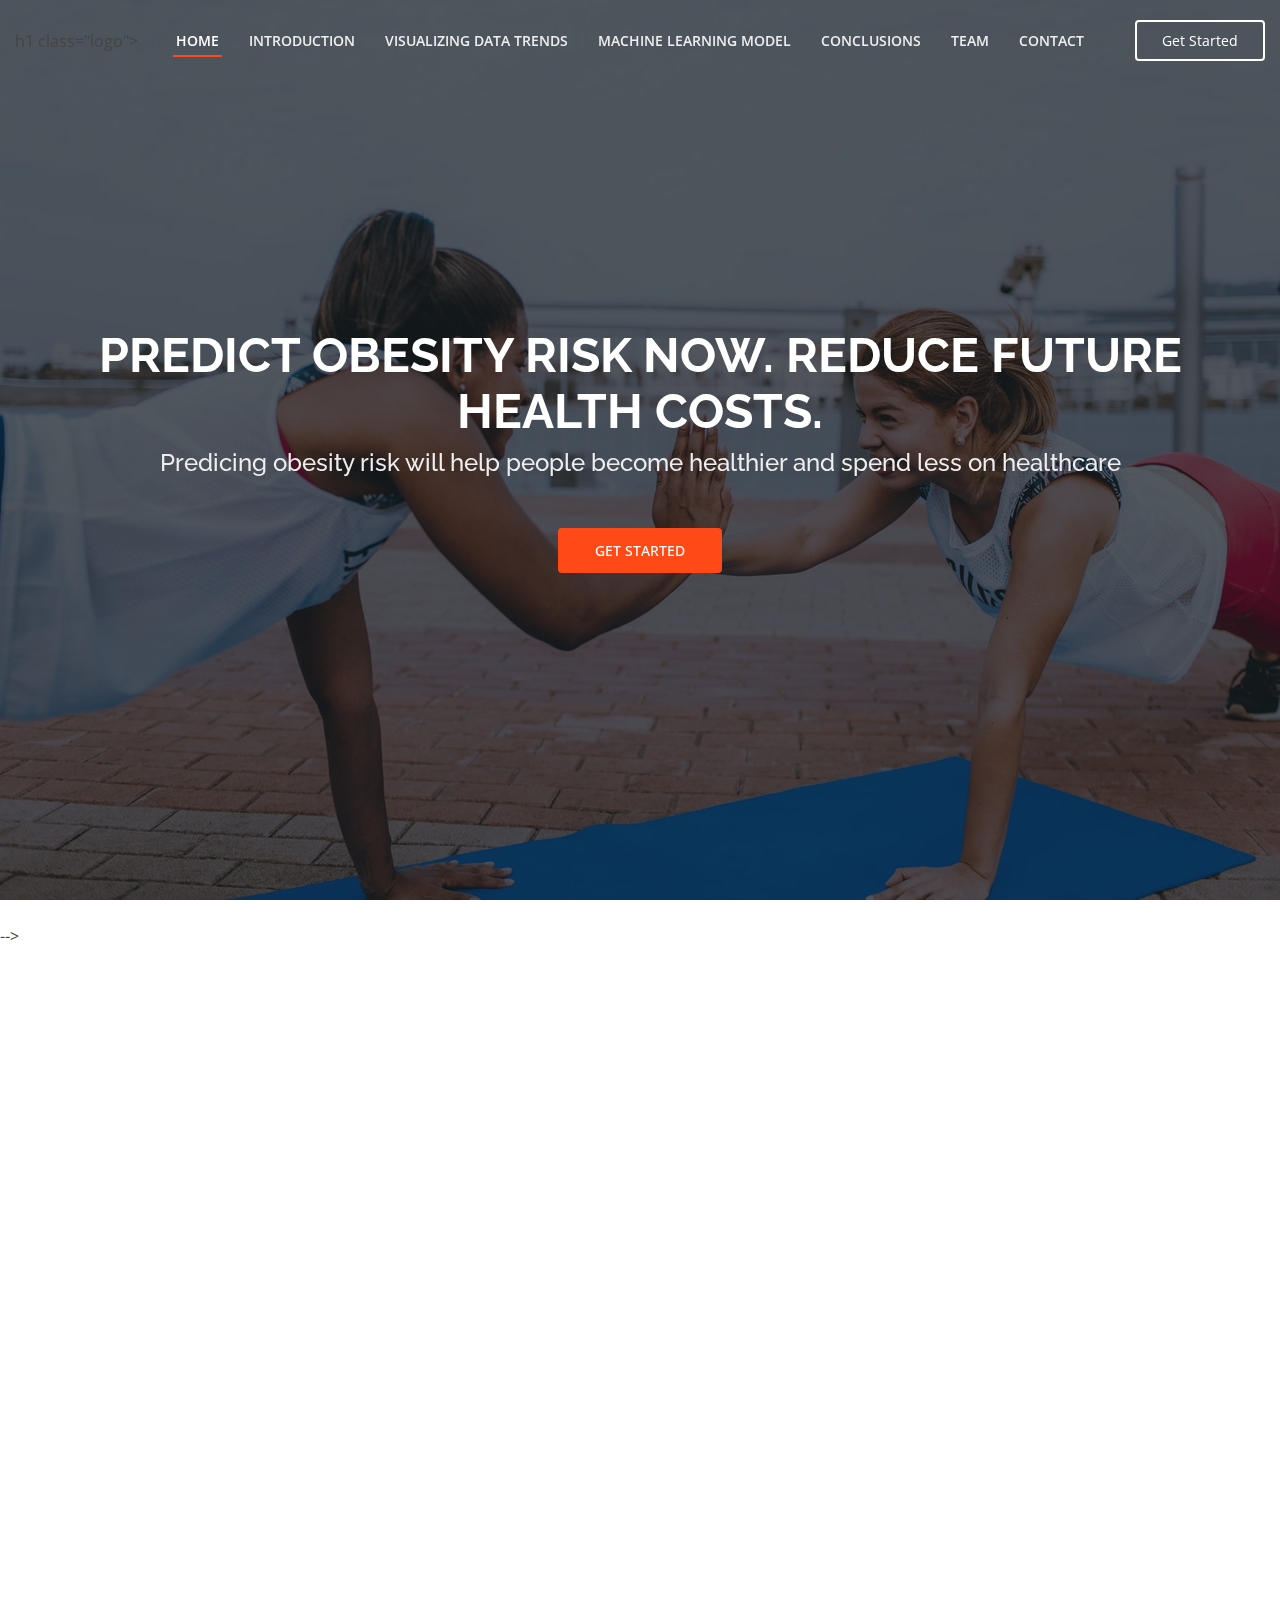
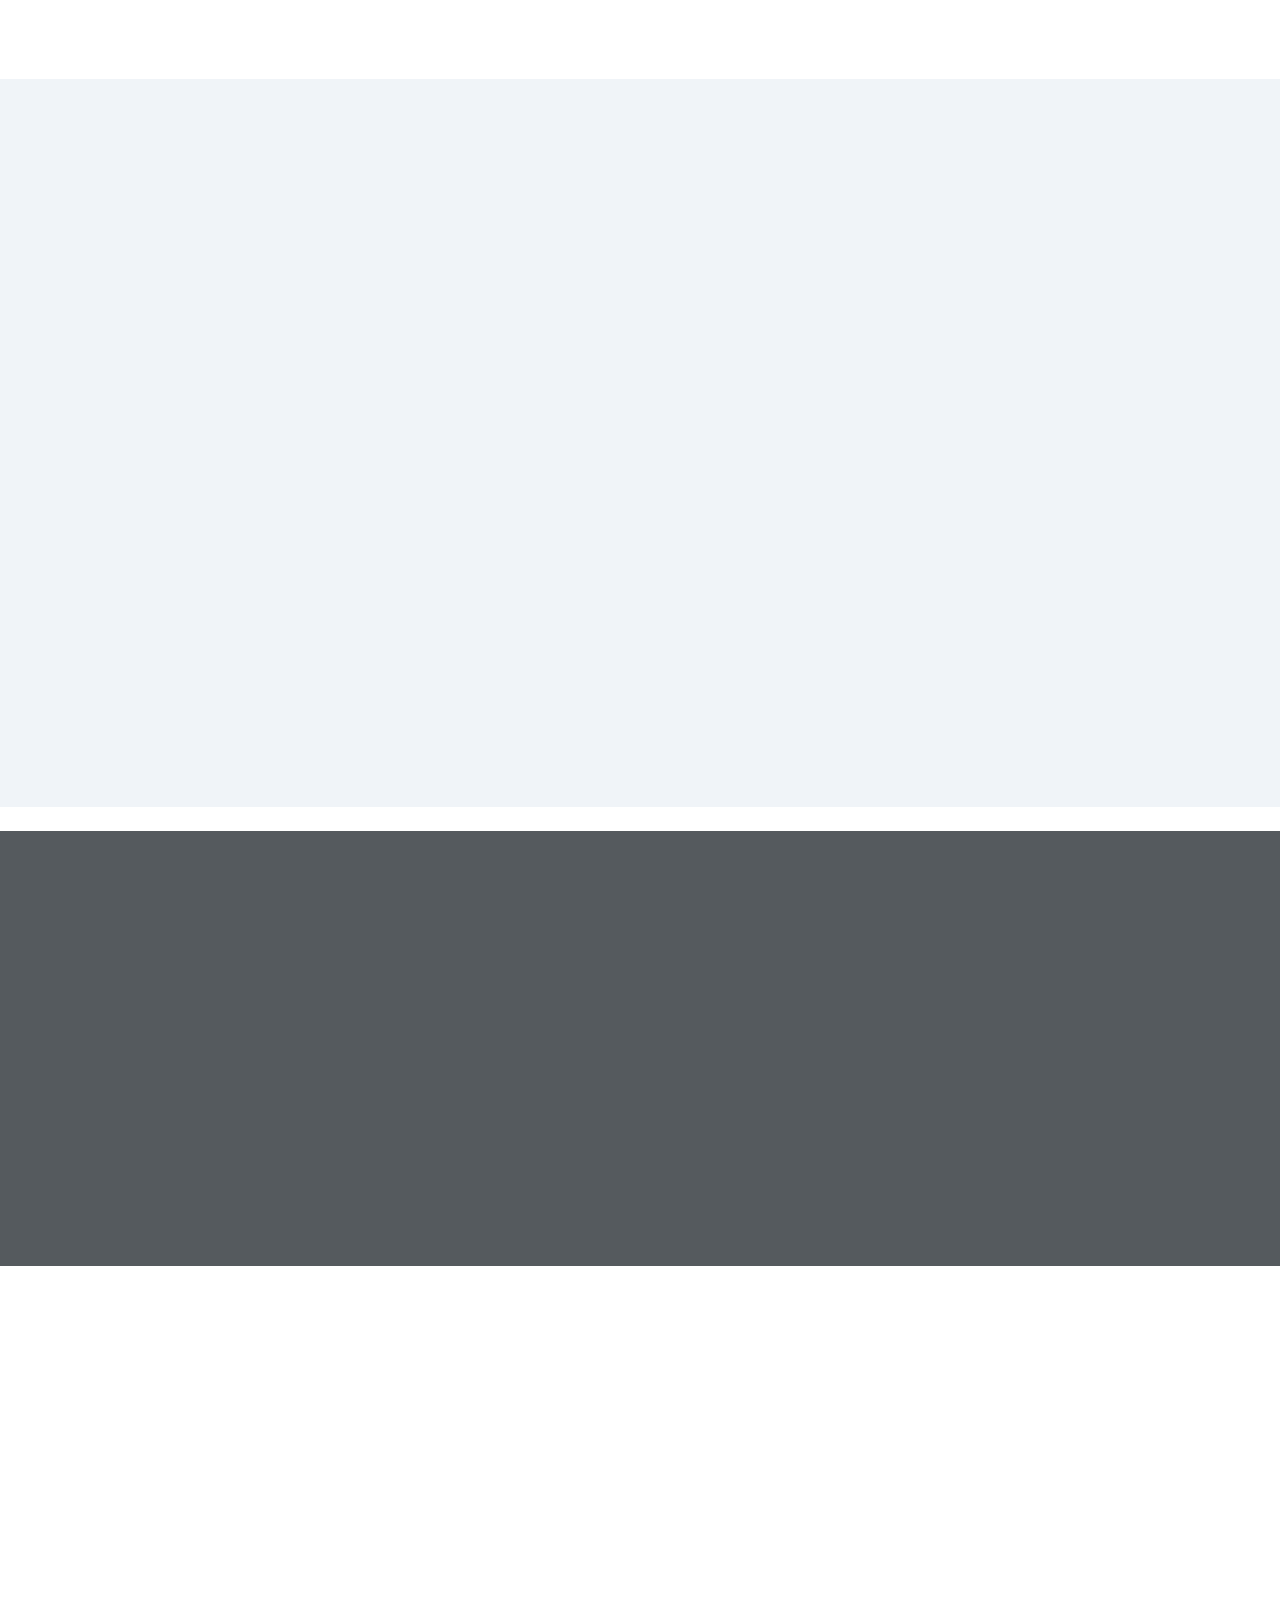
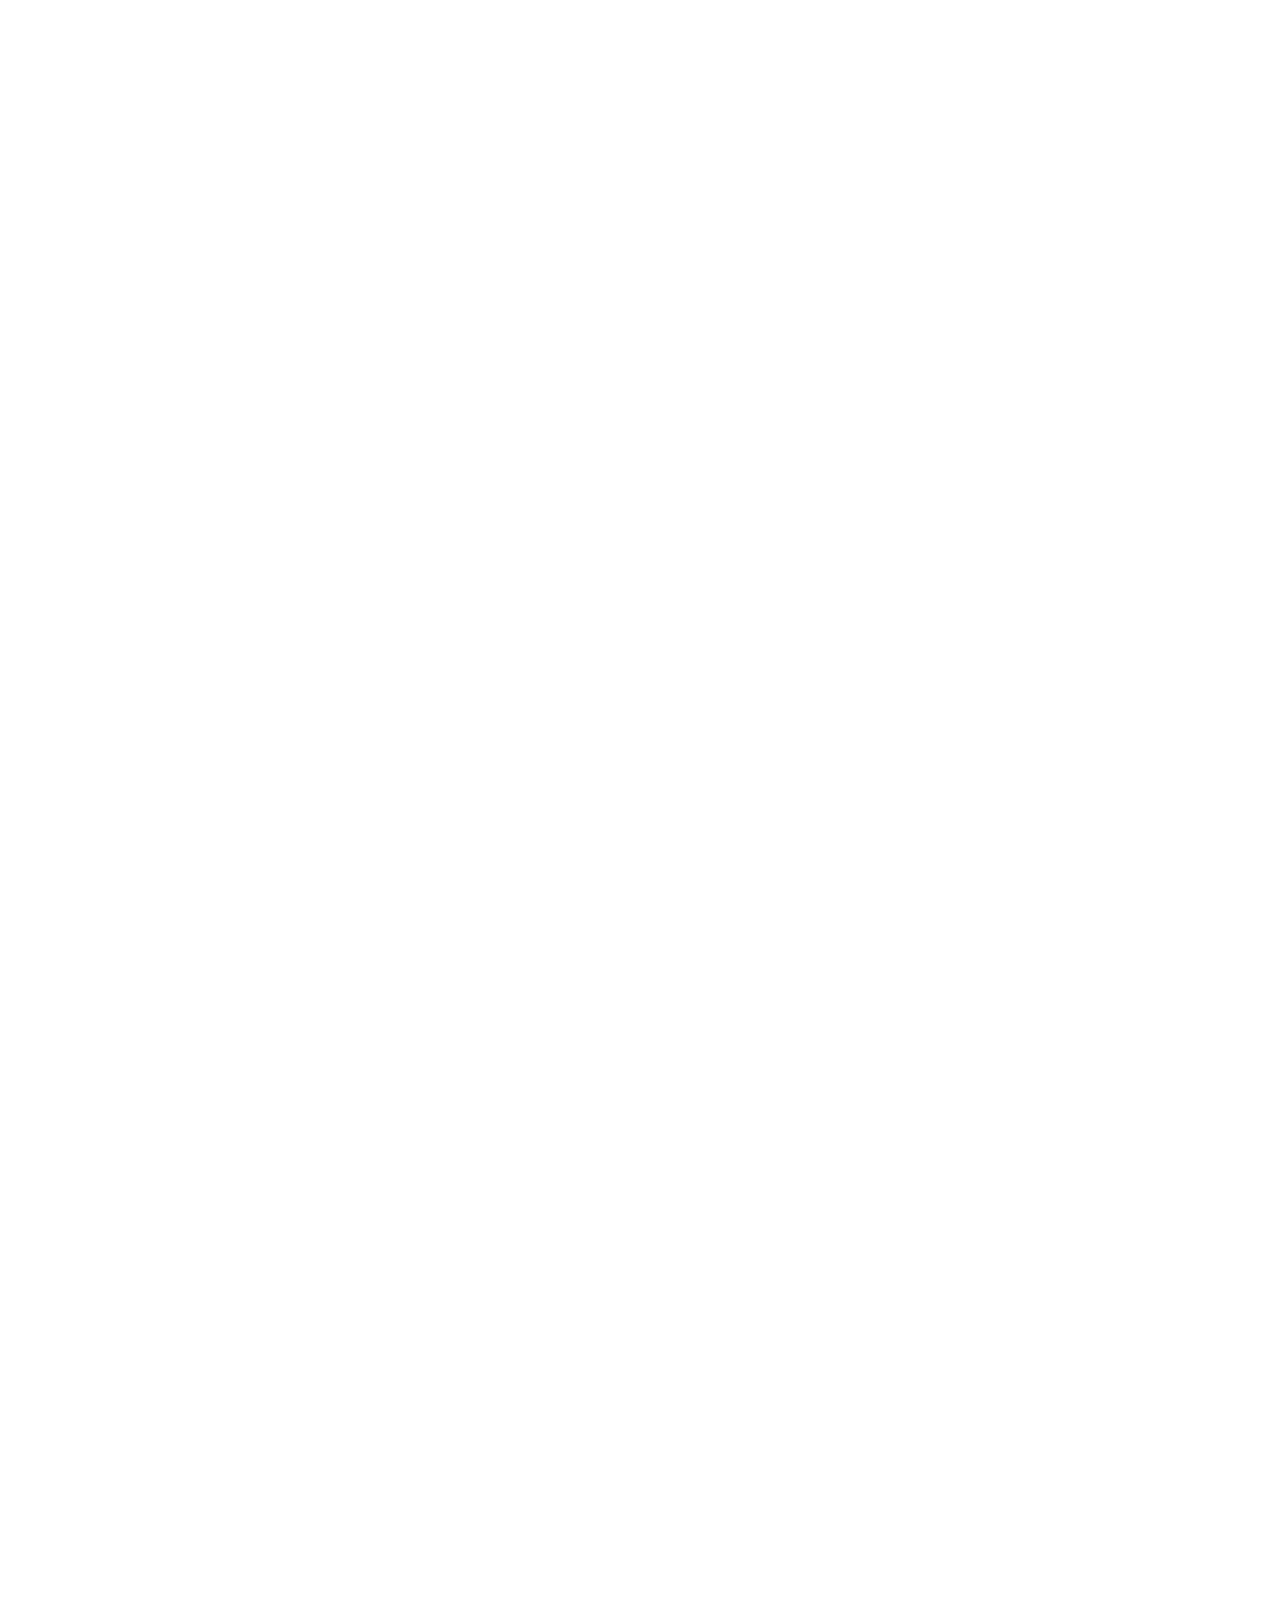
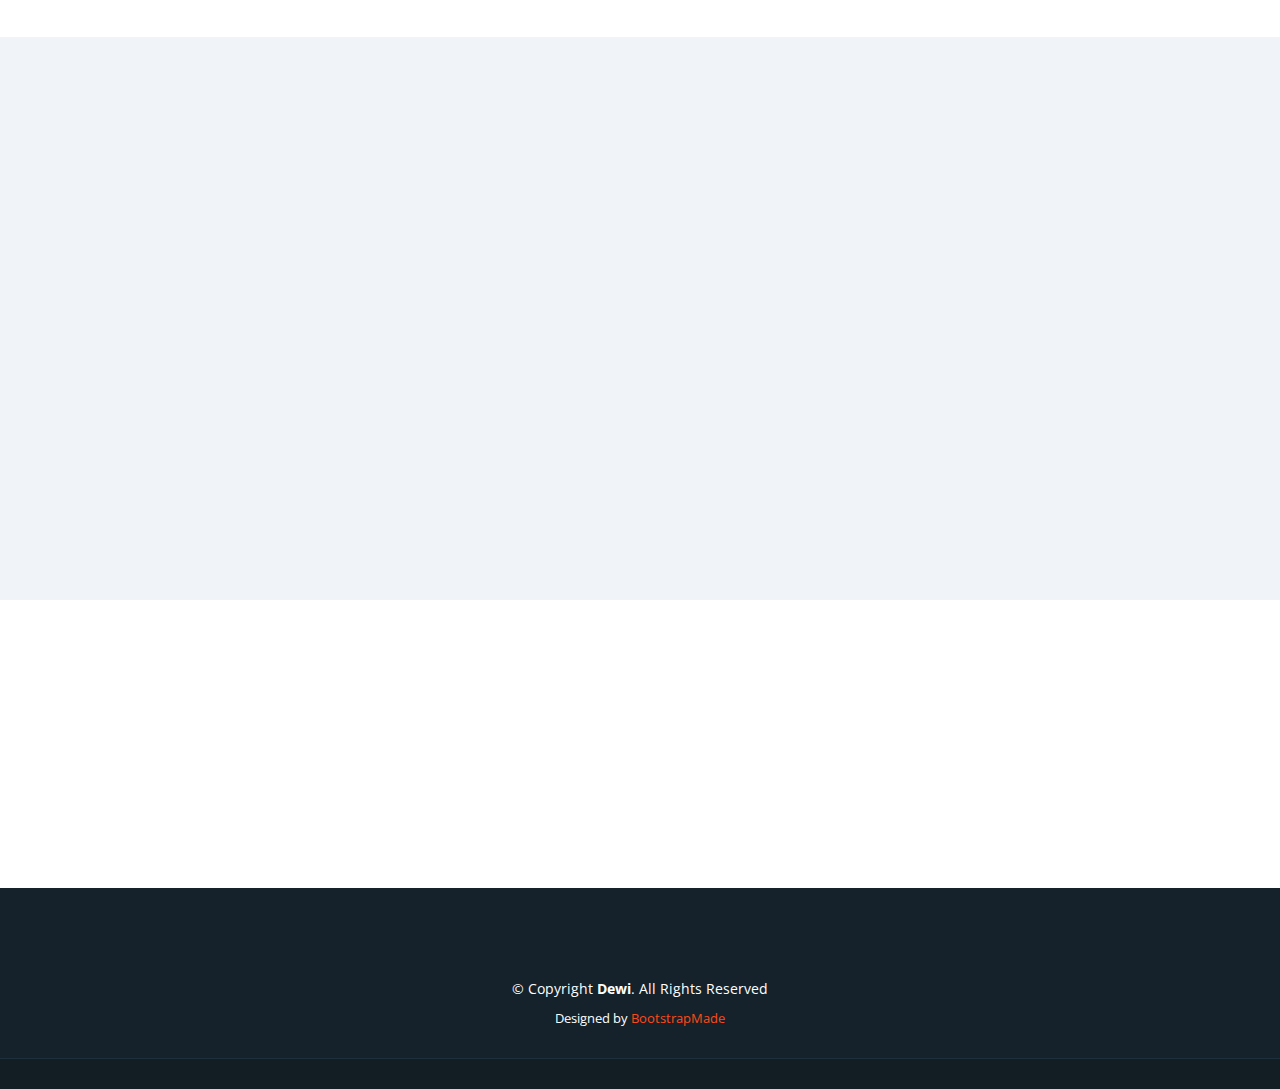
==== commit f21ef26b: "updated html" ====
--- a/templates/index.html
+++ b/templates/index.html
@@ -32,7 +32,7 @@
 
   <!-- D3 -->
   <script src="https://d3js.org/d3.v6.min.js"></script>
-<!-- github link visual -->
+  <!-- github link visual -->
   <link rel="stylesheet" href="https://cdnjs.cloudflare.com/ajax/libs/font-awesome/4.7.0/css/font-awesome.min.css">
 
   <!-- =======================================================
@@ -71,7 +71,7 @@
     </div>
   </header><!-- End Header -->
 
-        <!-- </header>End Header --> 
+  <!-- </header>End Header -->
 
   <!-- ======= Hero Section ======= -->
   <section id="hero">
@@ -87,7 +87,7 @@
   </section><!-- End Hero -->
   <main id="main">
     <br>
-  <!-- <section id="hero">
+    <!-- <section id="hero">
     <div class="hero-container" data-aos="fade-up" data-aos-delay="150">
       <h1>Plan. Launch. Grow.</h1>
       <h2>We are team of talanted designers making websites with Bootstrap</h2>
@@ -99,7 +99,7 @@
     </div>
   </section><!-- End Hero -->
 
-  <!-- <main id="main"> --> -->
+    <!-- <main id="main"> --> -->
 
     <!-- ======= About Section ======= -->
     <section id="about" class="about">
@@ -124,11 +124,16 @@
           <div class="col-lg-6 pt-3 pt-lg-0 content">
             <h3>Obesity Prediction.</h3>
             <p class="font-italic">
-              Obesity is a common, serious, and costly disease. CDC estimates the prevalence of obesity was 42.4% in 2017~2018. The estimated annual medical cost of obesity in the United States was $147 billion in 2008 US dollars; 
-              the medical cost for people who have obesity was $1,429 higher than those of normal weight. Our machine learning models aim to use attributes such as eating habits (e.g. alcohol consumption, number of main meals) and 
-              physical condition (e.g. physical activity frequency) to predict if someone is obese as well as the potential annual medical costs.
-              Methodologies include: 
-              
+              Obesity is a common, serious, and costly disease. CDC estimates the prevalence of obesity was 42.4% in
+              2017~2018. The estimated annual medical cost of obesity in the United States was $147 billion in 2008 US
+              dollars;
+              the medical cost for people who have obesity was $1,429 higher than those of normal weight. Our machine
+              learning models aim to use attributes such as eating habits (e.g. alcohol consumption, number of main
+              meals) and
+              physical condition (e.g. physical activity frequency) to predict if someone is obese as well as the
+              potential annual medical costs.
+              Methodologies include:
+
             </p>
             <ul>
               <li><i class="bx bx-check-double"></i> Regression and Random Forest Machine learning models</li>
@@ -139,11 +144,14 @@
               <li><i class="bx bx-check-double"></i> Heroku hosted with Postgres Database.</li>
             </ul>
             <p>
-            Data sources for the project came from:
+              Data sources for the project came from:
             <ul>
-              <li> <a href="https://archive.ics.uci.edu/ml/datasets/Estimation+of+obesity+levels+based+on+eating+habits+and+physical+condition+">Machine Learning dataset </a></li>
+              <li> <a
+                  href="https://archive.ics.uci.edu/ml/datasets/Estimation+of+obesity+levels+based+on+eating+habits+and+physical+condition+">Machine
+                  Learning dataset </a></li>
               <li> <a href="https://www.kaggle.com/mirichoi0218/insurance">Kaggle insurance costs dataset </a></li>
-              <li> <a href="http://www.healthdata.org/us-health/data-download">Healthdata with geographic information </a></li>
+              <li> <a href="http://www.healthdata.org/us-health/data-download">Healthdata with geographic information
+                </a></li>
             </ul>
             </p>
             <p>
@@ -181,7 +189,7 @@
           <p>Visualizing trends in health data</p>
         </div>
         <h3> Life Expectancy - Geomap</h3>
-        <p>uncover the life expectancy if increasing or decreasing throughout the spam of 25 years within the US, 
+        <p>uncover the life expectancy if increasing or decreasing throughout the spam of 25 years within the US,
           demonstrated geographycally.</p>
         <div class='tableauPlaceholder' id='viz1603560896640' style='position: relative'><noscript><a href='#'><img
                 alt=' '
@@ -207,7 +215,8 @@
         <br>
         <!-- tableau visualiztion 2 -->
         <h3>Life Expectancy by State (Ranking) - Bar Chart</h3>
-        <p>understand the ranking of the top and bottom US States in terms of Life Expectancy througout the timelines</p>
+        <p>understand the ranking of the top and bottom US States in terms of Life Expectancy througout the timelines
+        </p>
         <div class='tableauPlaceholder' id='viz1603558166917' style='position: relative'><noscript><a href='#'><img
                 alt=' '
                 src='https:&#47;&#47;public.tableau.com&#47;static&#47;images&#47;ob&#47;obesity_dashboard&#47;LifeExpectancy&#47;1_rss.png'
@@ -232,13 +241,14 @@
         <br>
         <br>
         <h3>Activity vs. Obesity - Scatter Plot</h3>
-        <p>analysis of the correlation between obesity and level of physical activity when compared to National Level and Target percentages.
+        <p>analysis of the correlation between obesity and level of physical activity when compared to National Level
+          and Target percentages.
         </p>
         <!-- tableau visulation 3-->
         <div class='tableauPlaceholder' id='viz1603558341790' style='position: relative'><noscript><a href='#'><img
-              alt=' '
-              src='https:&#47;&#47;public.tableau.com&#47;static&#47;images&#47;ob&#47;obesity_dashboard&#47;Activityvs_Obesity&#47;1_rss.png'
-              style='border: none' /></a></noscript><object class='tableauViz' style='display:none;'>
+                alt=' '
+                src='https:&#47;&#47;public.tableau.com&#47;static&#47;images&#47;ob&#47;obesity_dashboard&#47;Activityvs_Obesity&#47;1_rss.png'
+                style='border: none' /></a></noscript><object class='tableauViz' style='display:none;'>
             <param name='host_url' value='https%3A%2F%2Fpublic.tableau.com%2F' />
             <param name='embed_code_version' value='3' />
             <param name='site_root' value='' />
@@ -255,12 +265,12 @@
             <param name='language' value='en' /></object></div>
         <script
           type='text/javascript'>                    var divElement = document.getElementById('viz1603558341790'); var vizElement = divElement.getElementsByTagName('object')[0]; if (divElement.offsetWidth > 800) { vizElement.style.width = '1366px'; vizElement.style.height = '795px'; } else if (divElement.offsetWidth > 500) { vizElement.style.width = '1366px'; vizElement.style.height = '795px'; } else { vizElement.style.width = '100%'; vizElement.style.height = '827px'; } var scriptElement = document.createElement('script'); scriptElement.src = 'https://public.tableau.com/javascripts/api/viz_v1.js'; vizElement.parentNode.insertBefore(scriptElement, vizElement);                </script>
-        
+
         <br>
         <br>
         <!-- tableau visualization 4 -->
-      <h3>Activity vs. Obesity Trend - Line Chart</h3>
-      <p>relationship of physical activity levels against obesity per State.</p>
+        <h3>Activity vs. Obesity Trend - Line Chart</h3>
+        <p>relationship of physical activity levels against obesity per State.</p>
         <div class='tableauPlaceholder' id='viz1603560733639' style='position: relative'><noscript><a href='#'><img
                 alt=' '
                 src='https:&#47;&#47;public.tableau.com&#47;static&#47;images&#47;ob&#47;obesity_dashboard&#47;Activityvs_ObesityTrend&#47;1_rss.png'
@@ -281,12 +291,13 @@
             <param name='language' value='en' /></object></div>
         <script
           type='text/javascript'>                    var divElement = document.getElementById('viz1603560733639'); var vizElement = divElement.getElementsByTagName('object')[0]; if (divElement.offsetWidth > 800) { vizElement.style.width = '1366px'; vizElement.style.height = '795px'; } else if (divElement.offsetWidth > 500) { vizElement.style.width = '1366px'; vizElement.style.height = '795px'; } else { vizElement.style.width = '100%'; vizElement.style.height = '727px'; } var scriptElement = document.createElement('script'); scriptElement.src = 'https://public.tableau.com/javascripts/api/viz_v1.js'; vizElement.parentNode.insertBefore(scriptElement, vizElement);                </script>
-        
-        
-      </div>
-       
-  </section> <!--End Services Section --> 
-<br>
+
+
+      </div>
+
+    </section>
+    <!--End Services Section -->
+    <br>
     <!-- ======= Testimonials Section ======= -->
     <section id="testimonials" class="testimonials">
       <div class="container" data-aos="zoom-in">
@@ -299,8 +310,9 @@
             <h4>TA</h4>
             <p>
               <i class="bx bxs-quote-alt-left quote-icon-left"></i>
-              Their groundbreaking obesity project is literally saving the world. They have joined the ranks of Michelle Obama
-              and Popeye the sailor in their quest to advocate for healthy lifestyles. 
+              Their groundbreaking obesity project is literally saving the world. They have joined the ranks of Michelle
+              Obama
+              and Popeye the sailor in their quest to advocate for healthy lifestyles.
               <i class="bx bxs-quote-alt-right quote-icon-right"></i>
             </p>
           </div>
@@ -334,7 +346,8 @@
             <h4>TA</h4>
             <p>
               <i class="bx bxs-quote-alt-left quote-icon-left"></i>
-              They showed tremedous bravery while slaying their enemies in javascript and Flask. All is well in Javascript land. 
+              They showed tremedous bravery while slaying their enemies in javascript and Flask. All is well in
+              Javascript land.
               <i class="bx bxs-quote-alt-right quote-icon-right"></i>
             </p>
           </div>
@@ -353,7 +366,7 @@
         </div>
 
       </div>
-          
+
     </section><!-- End Testimonials Section -->
 
     <!-- ======= Portfolio Section ======= -->
@@ -367,272 +380,319 @@
         <div class="row">
           <div class="col-lg-12 col-md-6 d-flex align-items-stretch" data-aos="fade-up" data-aos-delay="100">
             <div class="panel panel-default">
-              <div class="panel-heading"><h4>Fill out this survey to predict your obesity status and potential medical costs.</h4></div><hr>
-            <div class="panel-body">
-              <form>
-                <div class="form-row">
-                  <div class="col">
-                    <label for="">Choose Sex</label>
-                    <div class="form-check">
-                      <input class="form-check-input" type="radio" name="sex" id="exampleRadios1" value="0">
-                      <label class="form-check-label" for="exampleRadios1">
-                        Female
-                      </label>
-                    </div>
-                    <div class="form-check">
-                      <input class="form-check-input" type="radio" name="sex" id="exampleRadios2" value="1">
-                      <label class="form-check-label" for="exampleRadios2">
-                        Male
-                      </label>
+              <div class="panel-heading">
+                <h4>Fill out this survey to predict your obesity status and potential medical costs.</h4>
+              </div>
+              <hr>
+              <div class="panel-body">
+                <form>
+                  <div class="form-row">
+                    <div class="col">
+                      <label for="">Choose Sex</label>
+                      <div class="form-check">
+                        <input class="form-check-input" type="radio" name="sex" id="exampleRadios1" value="0">
+                        <label class="form-check-label" for="exampleRadios1">
+                          Female
+                        </label>
+                      </div>
+                      <div class="form-check">
+                        <input class="form-check-input" type="radio" name="sex" id="exampleRadios2" value="1">
+                        <label class="form-check-label" for="exampleRadios2">
+                          Male
+                        </label>
+                      </div>
+                    </div>
+                    <div class="col">
+                      <label for="">Age (years)</label>
+                      <input type="text" class="form-control" id="age-input" placeholder="">
+                    </div>
+                    <div class="col">
+                      <label for="">Height</label><br>
+                      <!-- <select name="select-height" id="height-select"></select> -->
+                      <select name="select-height" id="height-select">
+                        <option value="1.24">4ft 1in</option>
+                        <option value="1.27">4ft 2in</option>
+                        <option value="1.3">4ft 3in</option>
+                        <option value="1.32">4ft 4in</option>
+                        <option value="1.35">4ft 5in</option>
+                        <option value="1.37">4ft 6in</option>
+                        <option value="1.4">4ft 7in</option>
+                        <option value="1.42">4ft 8in</option>
+                        <option value="1.45">4ft 9in</option>
+                        <option value="1.47">4ft 10in</option>
+                        <option value="1.5">4ft 11in</option>
+                        <option value="1.52">5ft 0in</option>
+                        <option value="1.55">5ft 1in</option>
+                        <option value="1.57">5ft 2in</option>
+                        <option value="1.6">5ft 3in</option>
+                        <option value="1.63">5ft 4in</option>
+                        <option value="1.65">5ft 5in</option>
+                        <option value="1.68">5ft 6in</option>
+                        <option value="1.7">5ft 7in</option>
+                        <option value="1.73">5ft 8in</option>
+                        <option value="1.75">5ft 9in</option>
+                        <option value="1.78">5ft 10in</option>
+                        <option value="1.8">5ft 11in</option>
+                        <option value="1.83">6ft 0in</option>
+                        <option value="1.85">6ft 1in</option>
+                        <option value="1.88">6ft 2in</option>
+                        <option value="1.91">6ft 3in</option>
+                        <option value="1.93">6ft 4in</option>
+                        <option value="1.96">6ft 5in</option>
+                        <option value="1.98">6ft 6in</option>
+                        <option value="2.01">6ft 7in</option>
+                        <option value="2.03">6ft 8in</option>
+                        <option value="2.06">6ft 9in</option>
+                        <option value="2.08">6ft 10in</option>
+                        <option value="2.11">6ft 11in</option>
+                        <option value="2.13">7ft 0in</option>
+                        <option value="2.16">7ft 1in</option>
+                        <option value="2.18">7ft 2in</option>
+                        <option value="2.21">7ft 3in</option>
+                        <option value="2.24">7ft 4in</option>
+                        <option value="2.26">7ft 5in</option>
+                        <option value="2.29">7ft 6in</option>
+                        <option value="2.31">7ft 7in</option>
+                        <option value="2.34">7ft 8in</option>
+                        <option value="2.36">7ft 9in</option>
+                        <option value="2.39">7ft 10in</option>
+                        <option value="2.41">7ft 11in</option>
+                        <option value="2.44">8ft 0in</option>
+                      </select>
+                    </div>
+                    <div class="col">
+                      <label for="">Weight (lbs)</label>
+                      <input type="text" class="form-control" id="weight-input" placeholder="">
                     </div>
                   </div>
-                  <div class="col">
-                    <label for="">Age (years)</label>
-                    <input type="text" class="form-control" id="age-input" placeholder="">
+                  <hr>
+                  <div class="form-row">
+                    <div class="col">
+                      <label for="">Overweight Family History</label>
+                      <div class="form-check">
+                        <input class="form-check-input" type="radio" name="familyHistory" id="exampleRadios1" value="1">
+                        <label class="form-check-label" for="exampleRadios1">
+                          Yes
+                        </label>
+                      </div>
+                      <div class="form-check">
+                        <input class="form-check-input" type="radio" name="familyHistory" id="exampleRadios2" value="0">
+                        <label class="form-check-label" for="exampleRadios2">
+                          No
+                        </label>
+                      </div>
+                    </div>
+                    <div class="col">
+                      <label for="">Main Meals per Day</label>
+                      <select name="main-meals" id="meal-count">
+                        <option value="1">Between 1 & 2</option>
+                        <option value="2">Three</option>
+                        <option value="3">More than 3</option>
+                      </select>
+                    </div>
+                    <div class="col">
+                      <label for="">Food Between Meals</label>
+                      <select name="food-between-meals" id="between-meals">
+                        <option value="1">No</option>
+                        <option value="2">Sometimes</option>
+                        <option value="3">Always</option> <!-- this is column that will get dropped in model -->
+                        <option value="4">Frequently</option>
+                      </select>
+                    </div>
+                    <div class="col">
+                      <label for="">High Calorie Foods</label>
+                      <div class="form-check">
+                        <input class="form-check-input" type="radio" name="highCalorie" id="exampleRadios1" value="1">
+                        <label class="form-check-label" for="exampleRadios1">
+                          Yes
+                        </label>
+                      </div>
+                      <div class="form-check">
+                        <input class="form-check-input" type="radio" name="highCalorie" id="exampleRadios2" value="0">
+                        <label class="form-check-label" for="exampleRadios2">
+                          No
+                        </label>
+                      </div>
+                    </div>
                   </div>
-                  <div class="col">
-                    <label for="">Height</label><br>
-                    <!-- <select name="select-height" id="height-select"></select> -->
-                    <select name="select-height" id="height-select">
-                      <option value="1.24">4ft 1in</option>
-                      <option value="1.27">4ft 2in</option>
-                      <option value="1.3">4ft 3in</option>
-                      <option value="1.32">4ft 4in</option>
-                      <option value="1.35">4ft 5in</option>
-                      <option value="1.37">4ft 6in</option>
-                      <option value="1.4">4ft 7in</option>
-                      <option value="1.42">4ft 8in</option>
-                      <option value="1.45">4ft 9in</option>
-                      <option value="1.47">4ft 10in</option>
-                      <option value="1.5">4ft 11in</option>
-                      <option value="1.52">5ft 0in</option>
-                      <option value="1.55">5ft 1in</option>
-                      <option value="1.57">5ft 2in</option>
-                      <option value="1.6">5ft 3in</option>
-                      <option value="1.63">5ft 4in</option>
-                      <option value="1.65">5ft 5in</option>
-                      <option value="1.68">5ft 6in</option>
-                      <option value="1.7">5ft 7in</option>
-                      <option value="1.73">5ft 8in</option>
-                      <option value="1.75">5ft 9in</option>
-                      <option value="1.78">5ft 10in</option>
-                      <option value="1.8">5ft 11in</option>
-                      <option value="1.83">6ft 0in</option>
-                      <option value="1.85">6ft 1in</option>
-                      <option value="1.88">6ft 2in</option>
-                      <option value="1.91">6ft 3in</option>
-                      <option value="1.93">6ft 4in</option>
-                      <option value="1.96">6ft 5in</option>
-                      <option value="1.98">6ft 6in</option>
-                      <option value="2.01">6ft 7in</option>
-                      <option value="2.03">6ft 8in</option>
-                      <option value="2.06">6ft 9in</option>
-                      <option value="2.08">6ft 10in</option>
-                      <option value="2.11">6ft 11in</option>
-                      <option value="2.13">7ft 0in</option>
-                      <option value="2.16">7ft 1in</option>
-                      <option value="2.18">7ft 2in</option>
-                      <option value="2.21">7ft 3in</option>
-                      <option value="2.24">7ft 4in</option>
-                      <option value="2.26">7ft 5in</option>
-                      <option value="2.29">7ft 6in</option>
-                      <option value="2.31">7ft 7in</option>
-                      <option value="2.34">7ft 8in</option>
-                      <option value="2.36">7ft 9in</option>
-                      <option value="2.39">7ft 10in</option>
-                      <option value="2.41">7ft 11in</option>
-                      <option value="2.44">8ft 0in</option>
-                    </select>
+                  <hr>
+
+                  <div class="form-row">
+                    <div class="col">
+                      <label for="">Monitor Calories</label>
+                      <div class="form-check">
+                        <input class="form-check-input" type="radio" name="calories" id="exampleRadios1" value="1">
+                        <label class="form-check-label" for="exampleRadios1">
+                          Yes
+                        </label>
+                      </div>
+                      <div class="form-check">
+                        <input class="form-check-input" type="radio" name="calories" id="exampleRadios2" value="0">
+                        <label class="form-check-label" for="exampleRadios2">
+                          No
+                        </label>
+                      </div>
+                    </div>
+                    <div class="col">
+                      <label for="">Smoke</label>
+                      <div class="form-check">
+                        <input class="form-check-input" type="radio" name="smoker" id="exampleRadios1" value="1">
+                        <label class="form-check-label" for="exampleRadios1">
+                          Yes
+                        </label>
+                      </div>
+                      <div class="form-check">
+                        <input class="form-check-input" type="radio" name="smoker" id="exampleRadios2" value="0">
+                        <label class="form-check-label" for="exampleRadios2">
+                          No
+                        </label>
+                      </div>
+                    </div>
+                    <div class="col">
+                      <label for="">Water Intake (Oz/Day)</label>
+                      <select name="water-intake" id="water-input">
+                        <option value="1">Less Than a Liter</option>
+                        <option value="2">Between 1 and 2L</option>
+                        <option value="3">More than 2L</option>
+                      </select>
+                    </div>
+                    <div class="col">
+                      <label for="">Vegetable Servings</label><br>
+                      <select name="veggie-servings" id="veggie-input">
+                        <option value="1">Never</option>
+                        <option value="2">Sometimes</option>
+                        <option value="3">Always</option>
+                      </select>
+                    </div>
                   </div>
-                  <div class="col">
-                    <label for="">Weight (lbs)</label>
-                    <input type="text" class="form-control" id="weight-input" placeholder="">
+                  <hr>
+                  <div class="form-row">
+                    <div class="col">
+                      <label for="">Physical Activity (Days/Week)</label>
+                      <select name="physical-activity" id="phys-activity-input">
+                        <option value="0">None</option>
+                        <option value="1">1 or 2 days</option>
+                        <option value="2">2 or 4 days</option>
+                        <option value="2">4 or 5 days</option>
+                      </select>
+                    </div>
+                    <div class="col">
+                      <label for="">Technology Use (Hrs/Day)</label><br>
+                      <select name="tech-use" id="tech-use-input">
+                        <option value="0">0-2 hrs</option>
+                        <option value="1">3-5 hrs</option>
+                        <option value="2">5+ hrs</option>
+                      </select>
+                    </div>
+                    <div class="col">
+                      <label for="">Alcohol Use</label><br>
+                      <select name="alcohol-use" id="alcohol">
+                        <option value="1">No</option>
+                        <option value="2">Sometimes</option>
+                        <option value="3">Always</option>
+                        <option value="4">Frequently</option>
+                      </select>
+                    </div>
+                    <div class="col">
+                      <label for="">Transportation You Usually Use</label>
+                      <select name="transport-use" id="transportation">
+                        <option value="1">Automobile</option>
+                        <option value="2">Bike</option>
+                        <option value="3">Motorbike</option>
+                        <option value="4">Public Transportation</option>
+                        <option value="5">Walking</option>
+                      </select>
+                    </div>
                   </div>
-                </div><hr>
-                <div class="form-row">
-                  <div class="col"> 
-                    <label for="">Overweight Family History</label>
-                    <div class="form-check">
-                      <input class="form-check-input" type="radio" name="familyHistory" id="exampleRadios1" value="1">
-                      <label class="form-check-label" for="exampleRadios1">
-                        Yes
-                      </label>
-                    </div>
-                    <div class="form-check">
-                      <input class="form-check-input" type="radio" name="familyHistory" id="exampleRadios2" value="0">
-                      <label class="form-check-label" for="exampleRadios2">
-                        No
-                      </label>
+                  <hr>
+                  <div class="form-row">
+                    <div class="col">
+                      <label for="">Number of Children</label><br>
+                      <select name="num-children" id="children">
+                        <option value="0">0</option>
+                        <option value="1">1</option>
+                        <option value="2">2</option>
+                        <option value="3">3</option>
+                        <option value="4">4</option>
+                        <option value="5">5+</option>
+                      </select>
+                    </div>
+                    <div class="col">
+                      <label for="">Residing Region</label><br>
+                      <select name="region-reside-in" id="region">
+                        <option value="1">Northwest</option>
+                        <option value="2">Southeast</option>
+                        <option value="3">Southwest</option>
+                        <option value="4">Northeast</option> <!-- this is column that will get dropped in model -->
+                      </select>
                     </div>
                   </div>
-                  <div class="col">
-                    <label for="">Main Meals per Day</label>
-                    <select name="main-meals" id="meal-count">	
-                      <option value="1">Between 1 & 2</option>	
-                      <option value="2">Three</option>	
-                      <option value="3">More than 3</option> 	
-                    </select>
-                  </div>
-                  <div class="col">
-                    <label for="">Food Between Meals</label>
-                    <select name="food-between-meals" id="between-meals">
-                      <option value="1">No</option>
-                      <option value="2">Sometimes</option>
-                      <option value="3">Always</option> <!-- this is column that will get dropped in model -->
-                      <option value="4">Frequently</option>
-                    </select>
-                  </div>
-                  <div class="col">
-                    <label for="">High Calorie Foods</label>
-                    <div class="form-check">
-                      <input class="form-check-input" type="radio" name="highCalorie" id="exampleRadios1" value="1">
-                      <label class="form-check-label" for="exampleRadios1">
-                        Yes
-                      </label>
-                    </div>
-                    <div class="form-check">
-                      <input class="form-check-input" type="radio" name="highCalorie" id="exampleRadios2" value="0">
-                      <label class="form-check-label" for="exampleRadios2">
-                        No
-                      </label>
-                    </div>
-                  </div>
-                </div><hr>
-
-                <div class="form-row">
-                  <div class="col">
-                    <label for="">Monitor Calories</label>
-                    <div class="form-check">
-                      <input class="form-check-input" type="radio" name="calories" id="exampleRadios1" value="1">
-                      <label class="form-check-label" for="exampleRadios1">
-                        Yes
-                      </label>
-                    </div>
-                    <div class="form-check">
-                      <input class="form-check-input" type="radio" name="calories" id="exampleRadios2" value="0">
-                      <label class="form-check-label" for="exampleRadios2">
-                        No
-                      </label>
-                    </div>
-                  </div>
-                  <div class="col">
-                    <label for="">Smoke</label>
-                    <div class="form-check">
-                      <input class="form-check-input" type="radio" name="smoker" id="exampleRadios1" value="1">
-                      <label class="form-check-label" for="exampleRadios1">
-                        Yes
-                      </label>
-                    </div>
-                    <div class="form-check">
-                      <input class="form-check-input" type="radio" name="smoker" id="exampleRadios2" value="0">
-                      <label class="form-check-label" for="exampleRadios2">
-                        No
-                      </label>
-                    </div>
-                  </div>
-                  <div class="col">
-                    <label for="">Water Intake (Oz/Day)</label>
-                    <select name="water-intake" id="water-input">	
-                      <option value="1">Less Than a Liter</option>	
-                      <option value="2">Between 1 and 2L</option>	
-                      <option value="3">More than 2L</option> 	
-                    </select>
-                  </div>
-                  <div class="col">
-                    <label for="">Vegetable Servings</label><br>	
-                    <select name="veggie-servings" id="veggie-input">	
-                      <option value="1">Never</option>	
-                      <option value="2">Sometimes</option>	
-                      <option value="3">Always</option> 	
-                    </select>
-                  </div>
-                </div><hr>
-                <div class="form-row">
-                  <div class="col">
-                    <label for="">Phys Activity (Days/Week)</label>	
-                    <select name="physical-activity" id="phys-activity-input">	
-                      <option value="0">None</option>	
-                      <option value="1">1 or 2 days</option>	
-                      <option value="2">2 or 4 days</option> 	
-                      <option value="2">4 or 5 days</option> 	
-                    </select>
-                  </div>
-                  <div class="col">
-                    <label for="">Technology Use (Hrs/Day)</label><br>	
-                    <select name="tech-use" id="tech-use-input">	
-                      <option value="0">0-2 hrs</option>	
-                      <option value="1">3-5 hrs</option>	
-                      <option value="2">5+ hrs</option> 	
-                    </select>
-                  </div>
-                  <div class="col">
-                    <label for="">Alcohol Use</label><br>
-                    <select name="alcohol-use" id="alcohol">
-                      <option value="1">No</option>
-                      <option value="2">Sometimes</option>
-                      <option value="3">Always</option>
-                      <option value="4">Frequently</option>
-                    </select>
-                  </div>
-                  <div class="col">
-                    <label for="">Transportation You Usually Use</label>
-                    <select name="transport-use" id="transportation">
-                      <option value="1">Automobile</option>
-                      <option value="2">Bike</option>
-                      <option value="3">Motorbike</option>
-                      <option value="4">Public Transportation</option>
-                      <option value="5">Walking</option>
-                    </select>
-                  </div>
-                </div><hr>
-                <div class="form-row">	
-                  <div class="col">	
-                    <label for="">Number of Children</label><br>	
-                    <select name="num-children" id="children">	
-                      <option value="0">0</option>	
-                      <option value="1">1</option>	
-                      <option value="2">2</option>	
-                      <option value="3">3</option>	
-                      <option value="4">4</option>	
-                      <option value="5">5+</option>	
-                    </select>	
-                  </div>	
-                  <div class="col">	
-                    <label for="">Residing Region</label><br>	
-                    <select name="region-reside-in" id="region">	
-                      <option value="1">Northwest</option>	
-                      <option value="2">Southeast</option>	
-                      <option value="3">Southwest</option>	
-                      <option value="4">Northeast</option> <!-- this is column that will get dropped in model -->	
-                    </select>	
-                  </div>	
-                </div>	
-                </div><hr>
-                <button id="call-model" type="button" class="btn btn-default" onClick="submitToML()" style="color: #fff;background-color: #ff4a17">Get Result</button>
-                <br>	
-                <br>	
-                <!-- <label for="ml-result">Your result here</label> -->	
-                <h5 class='ml-result'>Your Obesity and Medical Cost Prediction</h5>	
-                <hr>
+              </div>
+              <hr>
+              <button id="call-model" type="button" class="btn btn-default" onClick="submitToML()"
+                style="color: #fff;background-color: #ff4a17">Get Result</button>
+              <br>
+              <br>
+              <!-- <label for="ml-result">Your result here</label> -->
+              <h5 class='ml-result'>Your Obesity and Medical Cost Prediction</h5>
+              <hr>
 
               </form>
 
             </div>
-            </div>
-          </div>
-          
+          </div>
+        </div>
+
 
       </div>
     </section><!-- End Portfolio Section -->
 
-       <!-- conclusions section -->
-       <section id="conclusions" class="conclusions">
-        <div class="container" data-aos="zoom-in">
-          <div class="section-title">
-            <h2>Conclusions</h2>
-            <p>Conclusions</p>
-          </div>
-          <p>text here</p>
+    <!-- conclusions section -->
+    <section id="conclusions" class="conclusions">
+      <div class="container" data-aos="zoom-in">
+        <div class="section-title">
+          <h2>Conclusions</h2>
+          <p>Conclusions</p>
+        </div>
+        <p>
+        <h5>Obesity prediction</h5>
+        This project uses obesity and medical cost data to create a regression analysis for Machine Learning Models,
+        along with Life Expectancy, Obesity, and Physical Activity details to build visualizations for analysis.
+        <br>
+        <br>
+        <h5>Data Visualizations</h5>
+        Analyses were performed and demonstrated through visualizations about the relationship between Life Expectancy,
+        Obesity, and Physical Activity Levels by gender. In addition, a progression step by year for better
+        understanding and comparison between timelines.
+        The visualizations show that obesity rates in the US have also increased while physical activity has decreased.
+        However, it is important to note that life expectancy in the US has increased since 1985. This can likely be
+        attributed to advances in medicine in the same timeframe.
+        <br>
+        <br>
+        <h5>Machine Learning</h5>
+        The methodology for the machine learning models included:
+        <br>
+        <ul>Linear regression and random forest models were used.</ul>
+        <ul>To run the models, categorical predictors were converted to dummy variables, the data was scaled then split
+          into test and train sets.
+          For the random forest model, the categorical outcome was encoded for the analysis.</ul>
+        <h5>Model 1: Linear Regression</h5>
+        <h6>Obesity</h6>
+        <ul>Height and weight variables were removed as predictors because these are used for body mass index (BMI)
+          calculations.
+          The model had a training score of 0.50. When attempting to improve the model by building a simpler model, the
+          training score decreased to 0.40.</ul>
+        <h6>Medical Costs</h6>
+        <ul>The model had a training score of 0.75.</ul>
+        <h5>Model 2: Random Forest</h5>
+        <h6>Obesity</h6>
+        <ul>using the training features and labels, the score was 0.99.</ul>
+        <h6>Medical Costs</h6>
+        <ul>using the training features and labels, the score was 0.98. Between these two models, random forest
+          performed better than linear regression. The random forest model was used for our web application.</ul>
+        </p>
+      </div>
+    </section><!-- End conclusions Section -->
 
     <!-- ======= Team Section ======= -->
     <section id="team" class="team section-bg">
@@ -640,7 +700,7 @@
 
         <div class="section-title">
           <h2>Team</h2>
-          <p>Check our Team</p>
+          <p>Checkout our Team</p>
         </div>
 
         <div class="row">
@@ -711,7 +771,7 @@
         </div>
 
       </div>
-          
+
     </section><!-- End Team Section -->
 
     <!-- ======= Contact Section ======= -->
@@ -725,7 +785,7 @@
               style="font-size:60px;color:red"></i></a>
         </div>
 
-      
+
     </section><!-- End Contact Section -->
 
   </main><!-- End #main -->
@@ -738,9 +798,9 @@
 
         </div>
       </div>
-    
-
-    <!-- <div class="container"> -->
+
+
+      <!-- <div class="container"> -->
       <div class="copyright">
         &copy; Copyright <strong><span>Dewi</span></strong>. All Rights Reserved
       </div>
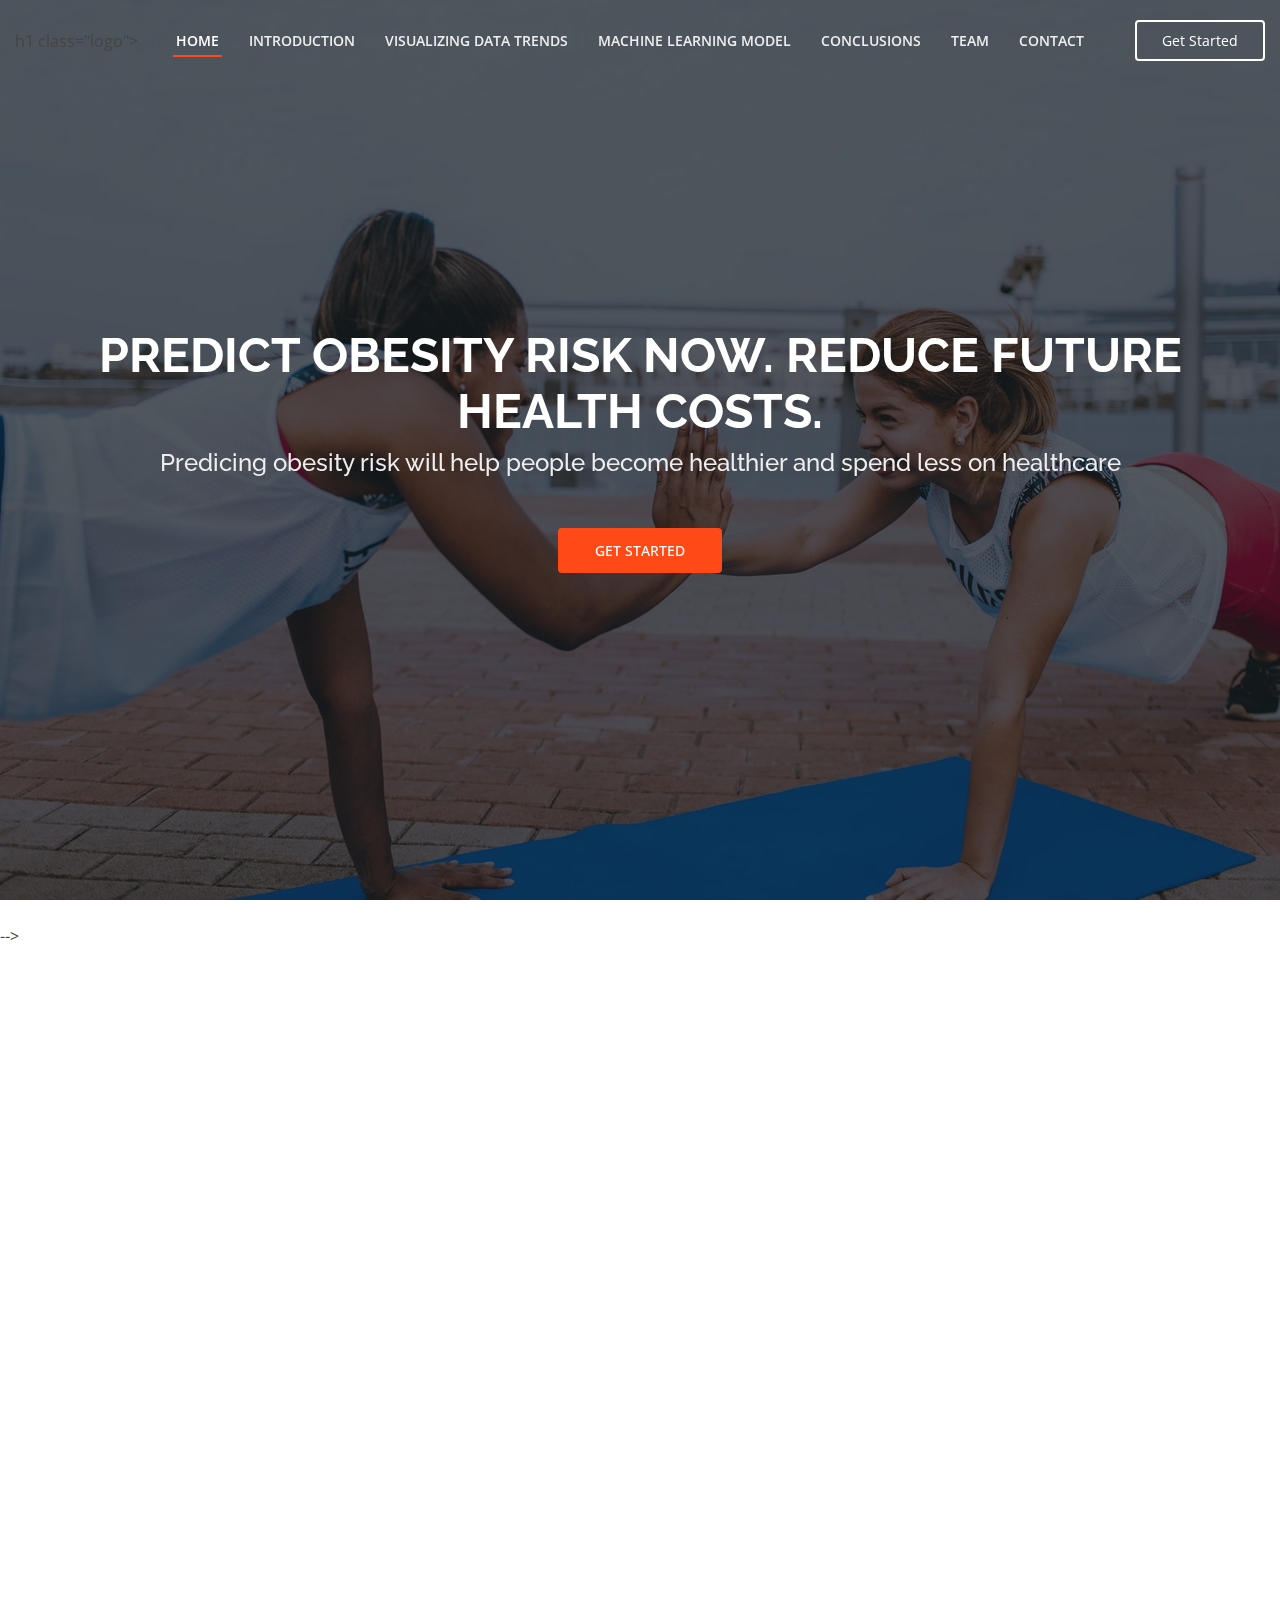
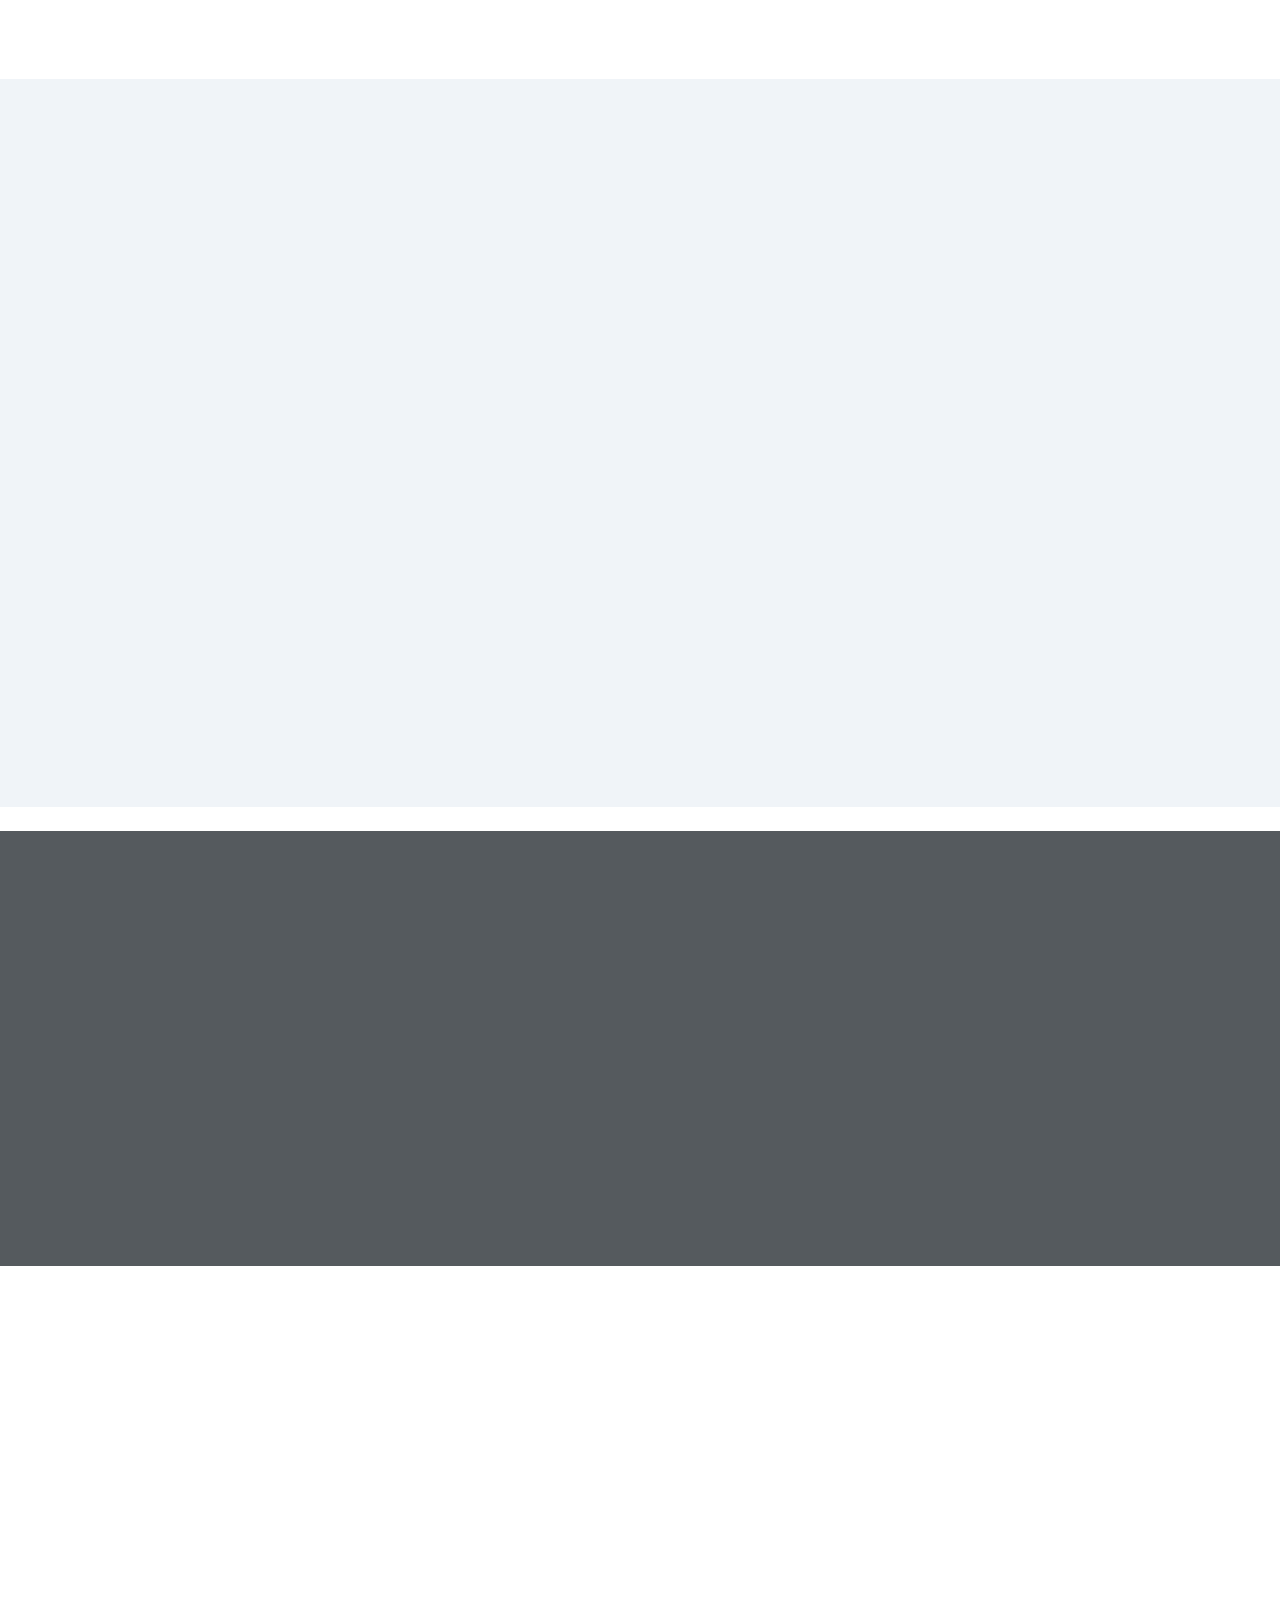
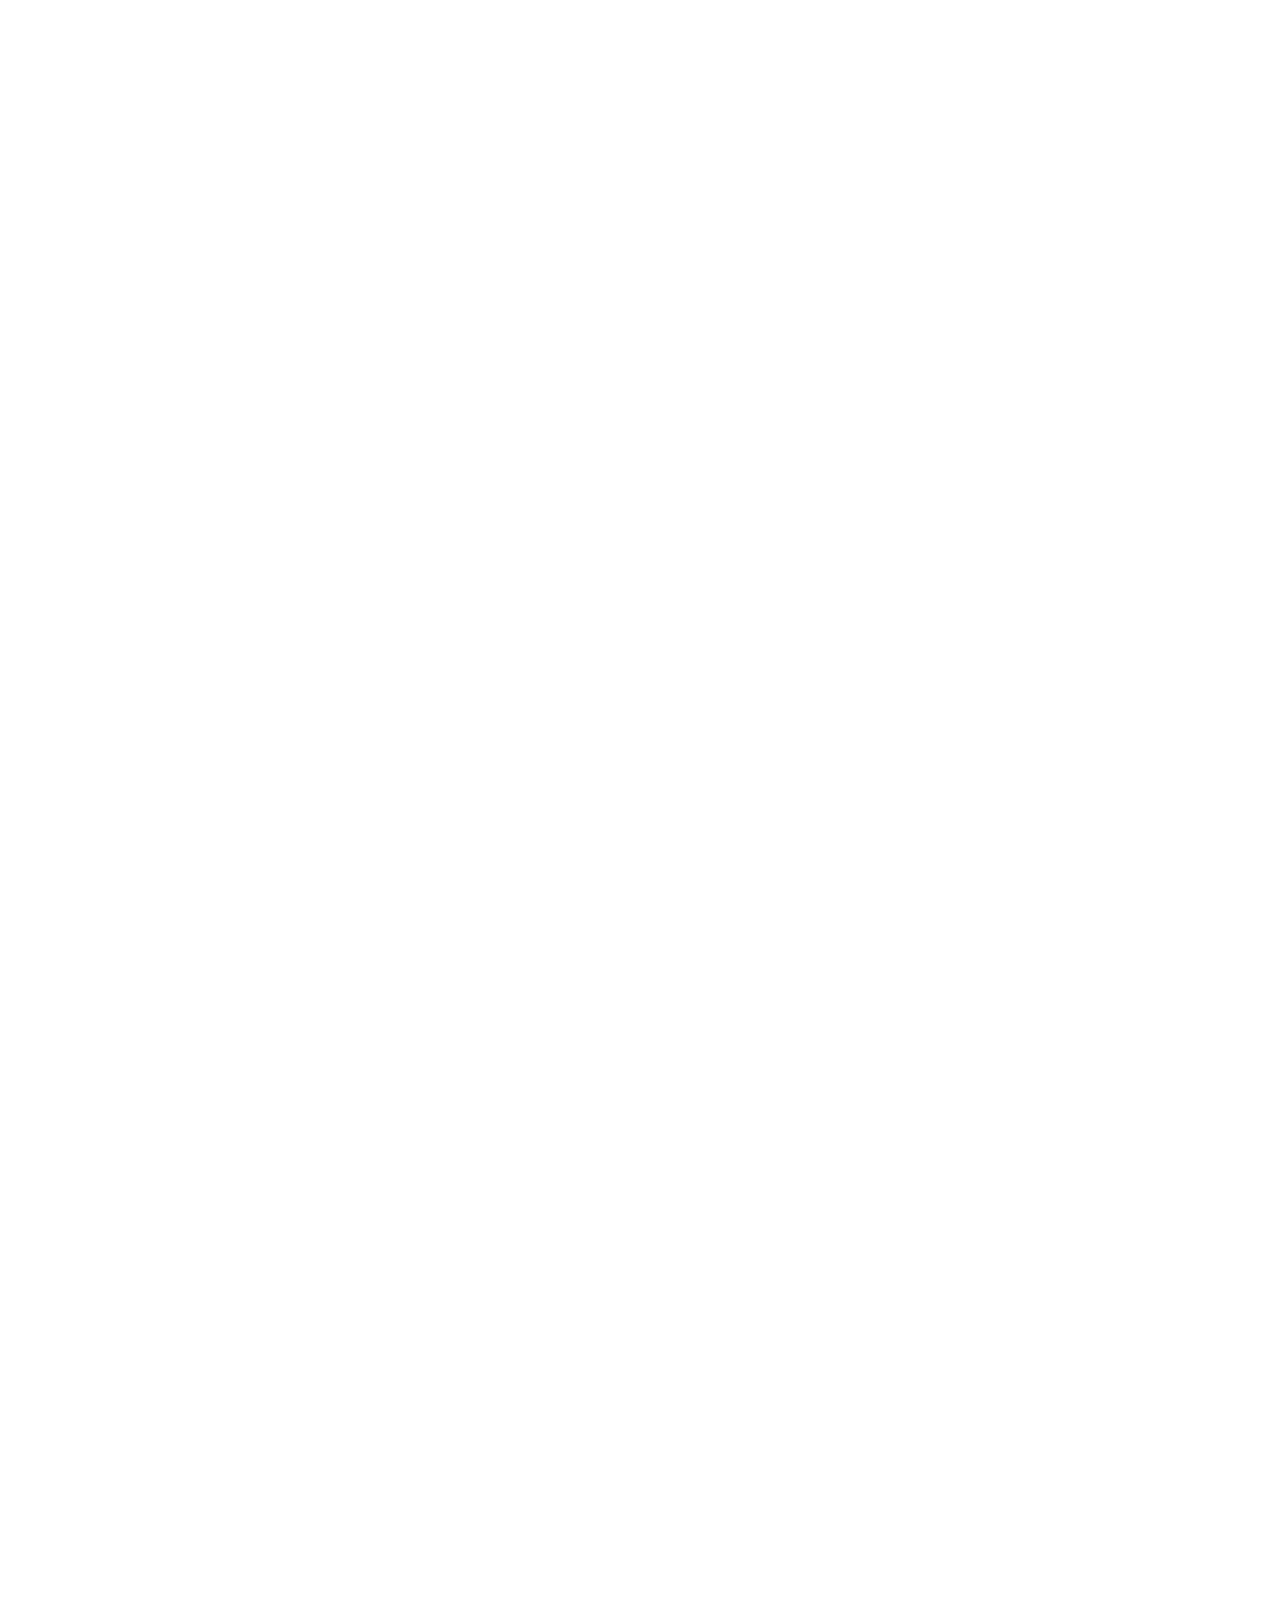
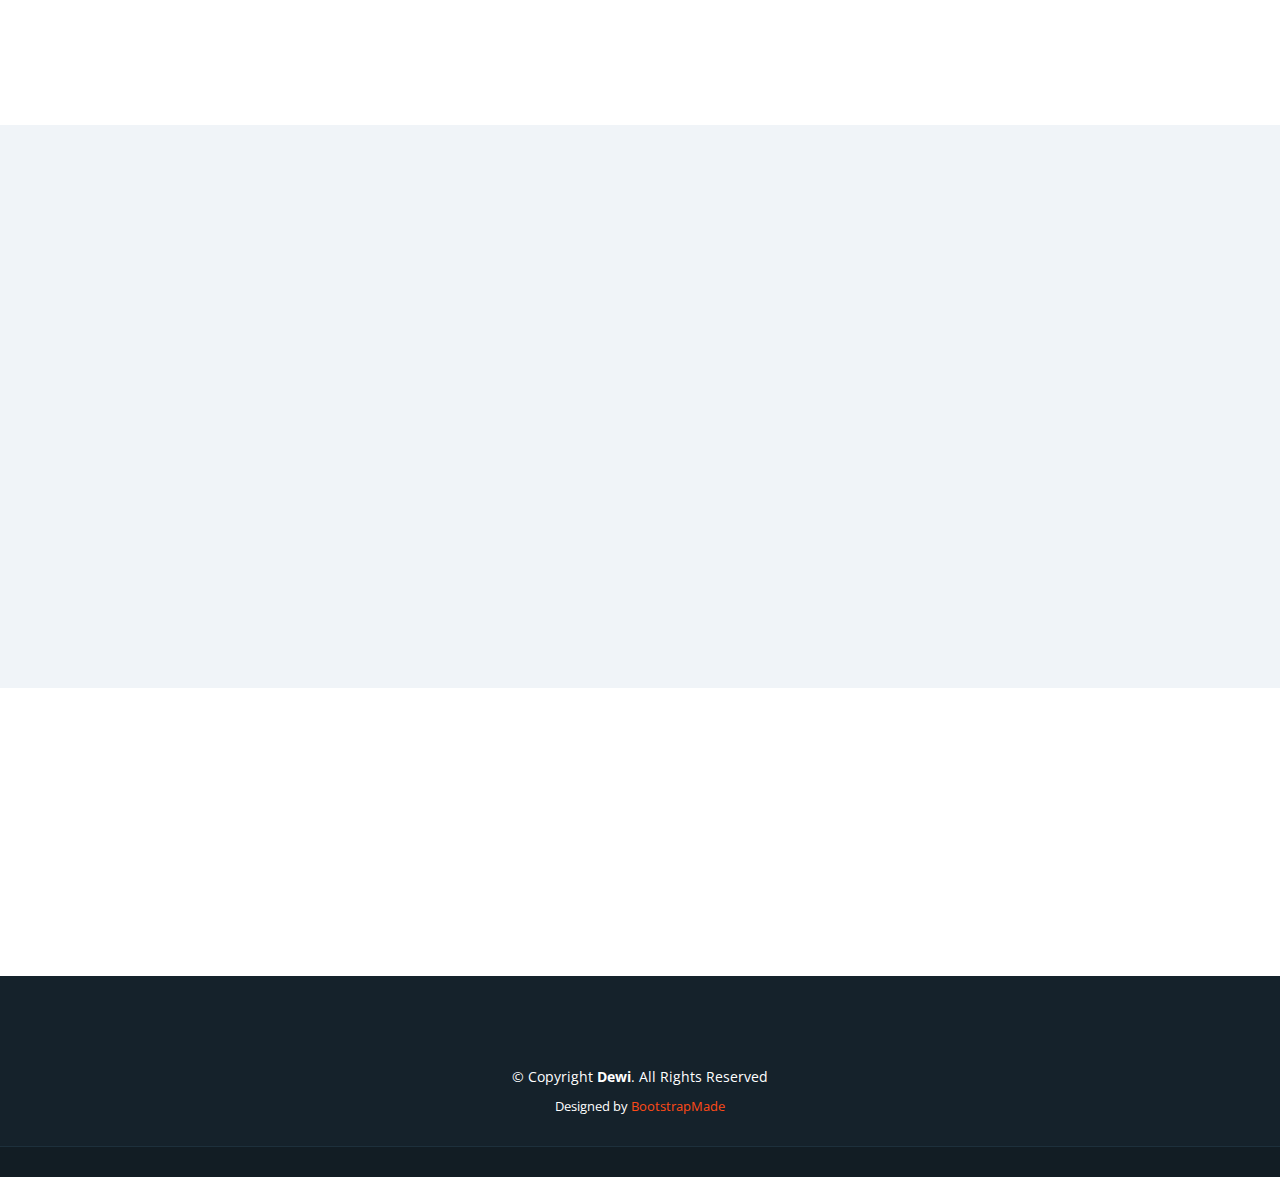
==== commit b73ee7ec: "fixed code" ====
--- a/templates/index.html
+++ b/templates/index.html
@@ -661,35 +661,51 @@
         <br>
         <br>
         <h5>Data Visualizations</h5>
-        Analyses were performed and demonstrated through visualizations about the relationship between Life Expectancy,
-        Obesity, and Physical Activity Levels by gender. In addition, a progression step by year for better
-        understanding and comparison between timelines.
-        The visualizations show that obesity rates in the US have also increased while physical activity has decreased.
-        However, it is important to note that life expectancy in the US has increased since 1985. This can likely be
-        attributed to advances in medicine in the same timeframe.
+        <p>
+          Analyses were performed and demonstrated through visualizations about the relationship between Life
+          Expectancy,
+          Obesity, and Physical Activity Levels by gender. In addition, a progression step by year for better
+          understanding and comparison between timelines.
+          The visualizations show that obesity rates in the US have also increased while physical activity has
+          decreased.
+          However, it is important to note that life expectancy in the US has increased since 1985. This can likely be
+          attributed to advances in medicine in the same timeframe.
+        </p>
         <br>
         <br>
         <h5>Machine Learning</h5>
-        The methodology for the machine learning models included:
-        <br>
-        <ul>Linear regression and random forest models were used.</ul>
-        <ul>To run the models, categorical predictors were converted to dummy variables, the data was scaled then split
-          into test and train sets.
-          For the random forest model, the categorical outcome was encoded for the analysis.</ul>
+        <p>The methodology for the machine learning models included:</p>
+        <br>
+        <ul>
+          <li>Linear regression and random forest models were used.</li>
+          <li>To run the models, categorical predictors were converted to dummy variables, the data was scaled then
+            split
+            into test and train sets.</li>
+          <li>For the random forest model, the categorical outcome was encoded for the analysis.</li>
+        </ul>
         <h5>Model 1: Linear Regression</h5>
         <h6>Obesity</h6>
-        <ul>Height and weight variables were removed as predictors because these are used for body mass index (BMI)
-          calculations.
-          The model had a training score of 0.50. When attempting to improve the model by building a simpler model, the
-          training score decreased to 0.40.</ul>
+        <ul>
+          <li>Height and weight variables were removed as predictors because these are used for body mass index (BMI)
+            calculations.</li>
+          <li>The model had a training score of 0.50. When attempting to improve the model by building a simpler model,
+            the
+            training score decreased to 0.40.</li>
+        </ul>
         <h6>Medical Costs</h6>
-        <ul>The model had a training score of 0.75.</ul>
+        <ul>
+          <li>The model had a training score of 0.75.</li>
+        </ul>
         <h5>Model 2: Random Forest</h5>
         <h6>Obesity</h6>
-        <ul>using the training features and labels, the score was 0.99.</ul>
+        <ul>
+          <li>using the training features and labels, the score was 0.99.</li>
+        </ul>
         <h6>Medical Costs</h6>
-        <ul>using the training features and labels, the score was 0.98. Between these two models, random forest
-          performed better than linear regression. The random forest model was used for our web application.</ul>
+        <ul>
+          <li>using the training features and labels, the score was 0.98. Between these two models, random forest
+            performed better than linear regression. The random forest model was used for our web application.</li>
+        </ul>
         </p>
       </div>
     </section><!-- End conclusions Section -->
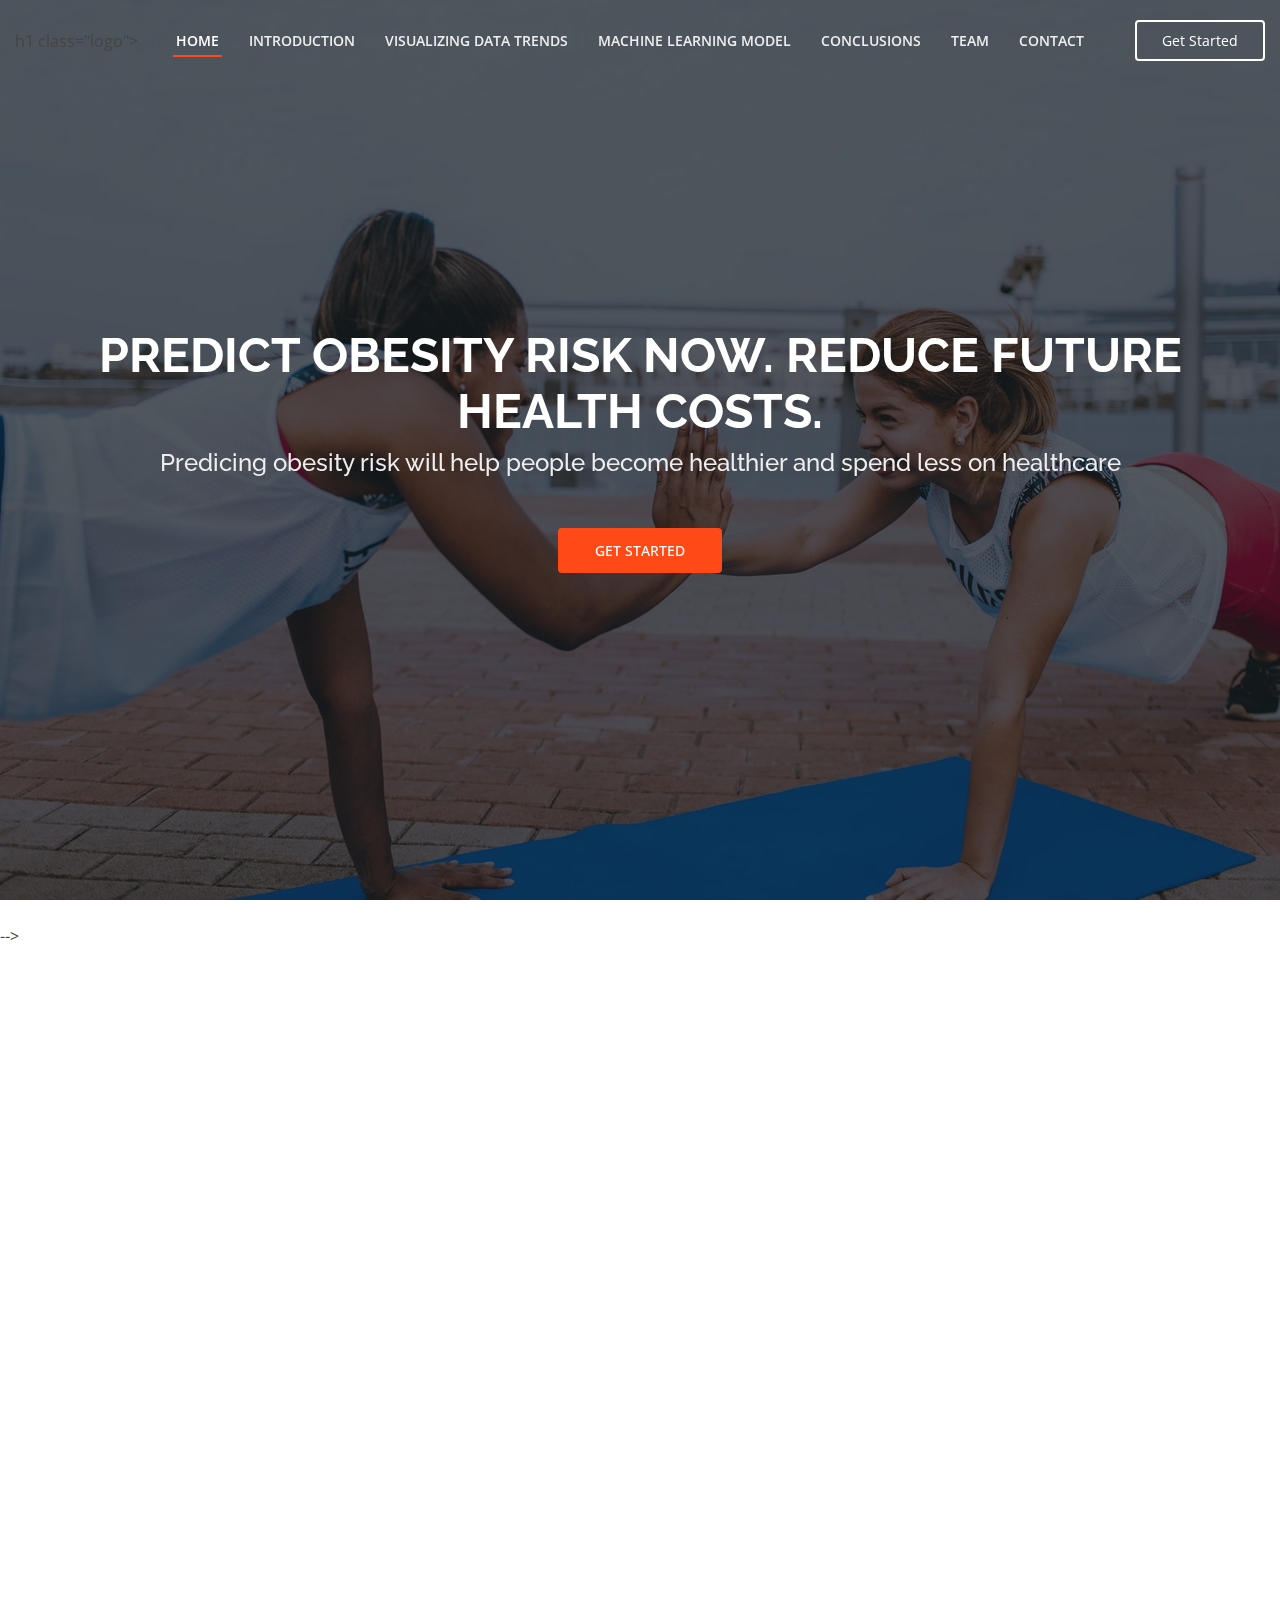
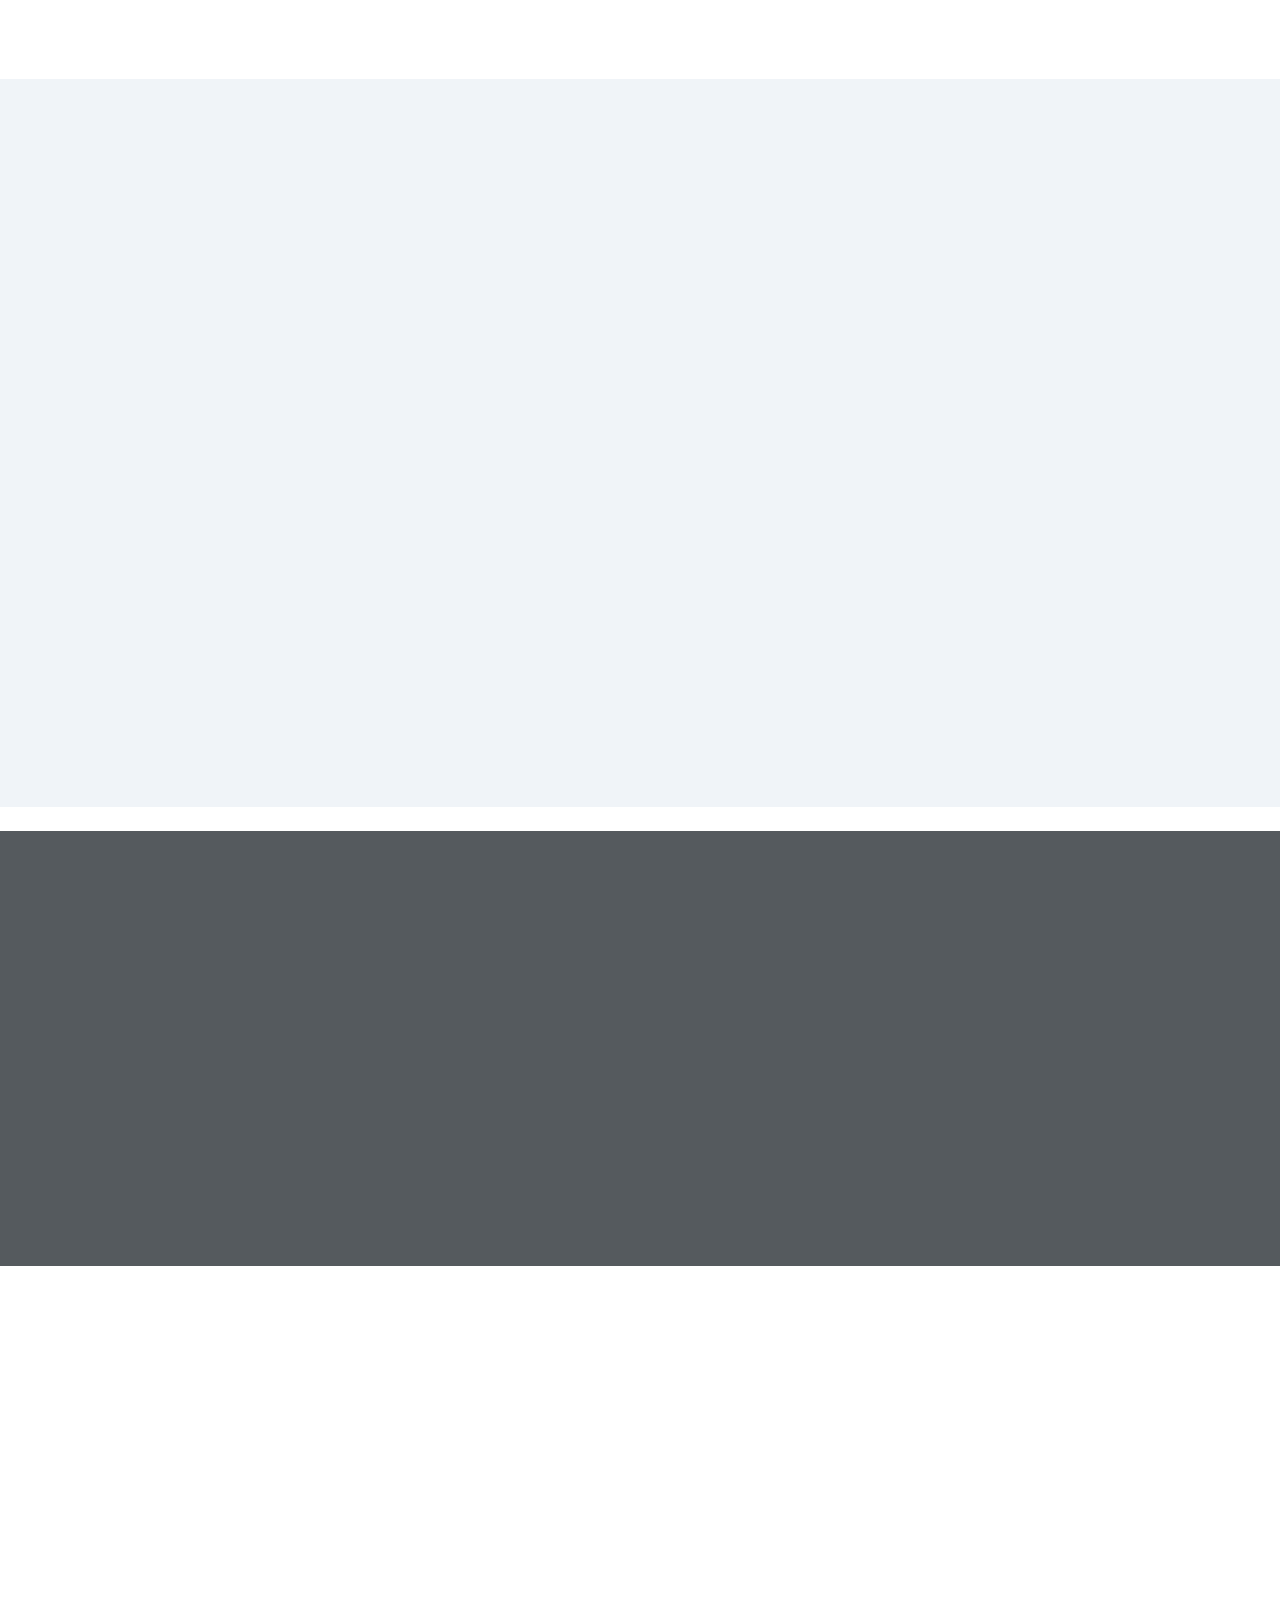
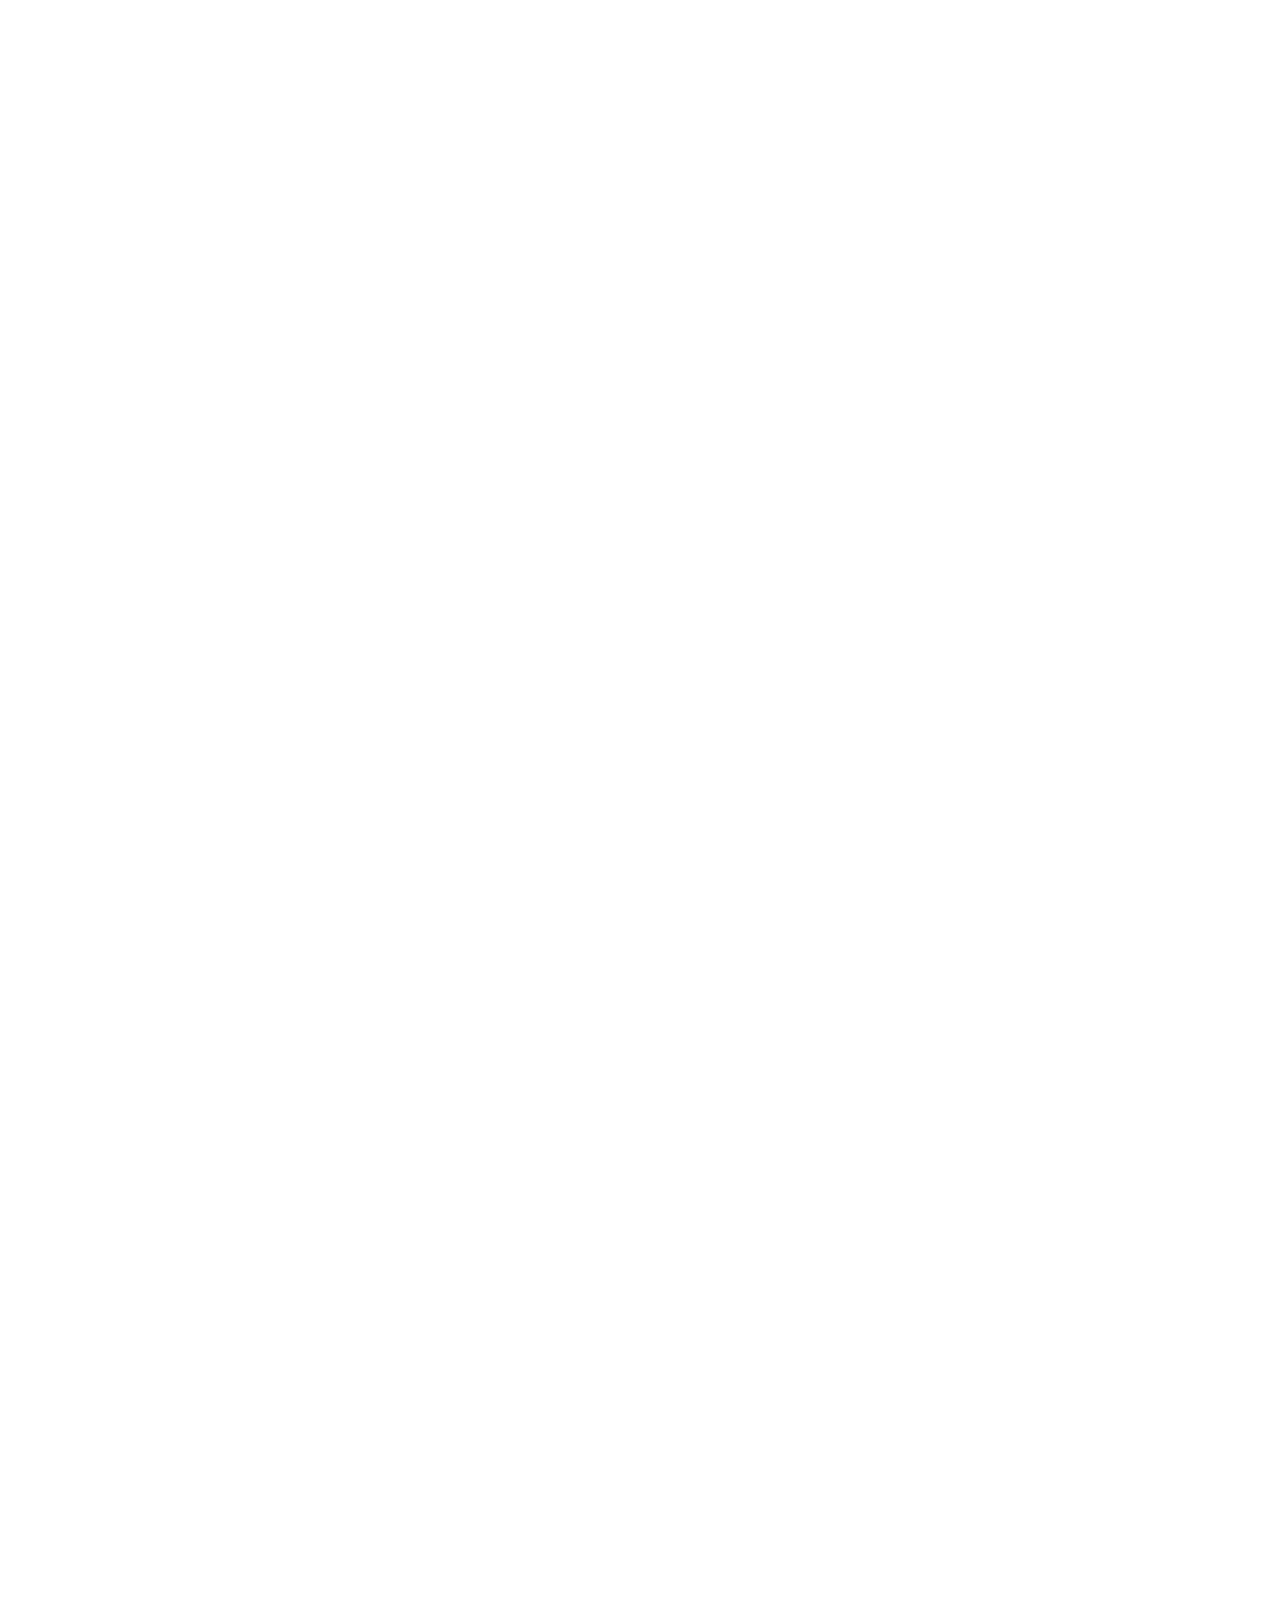
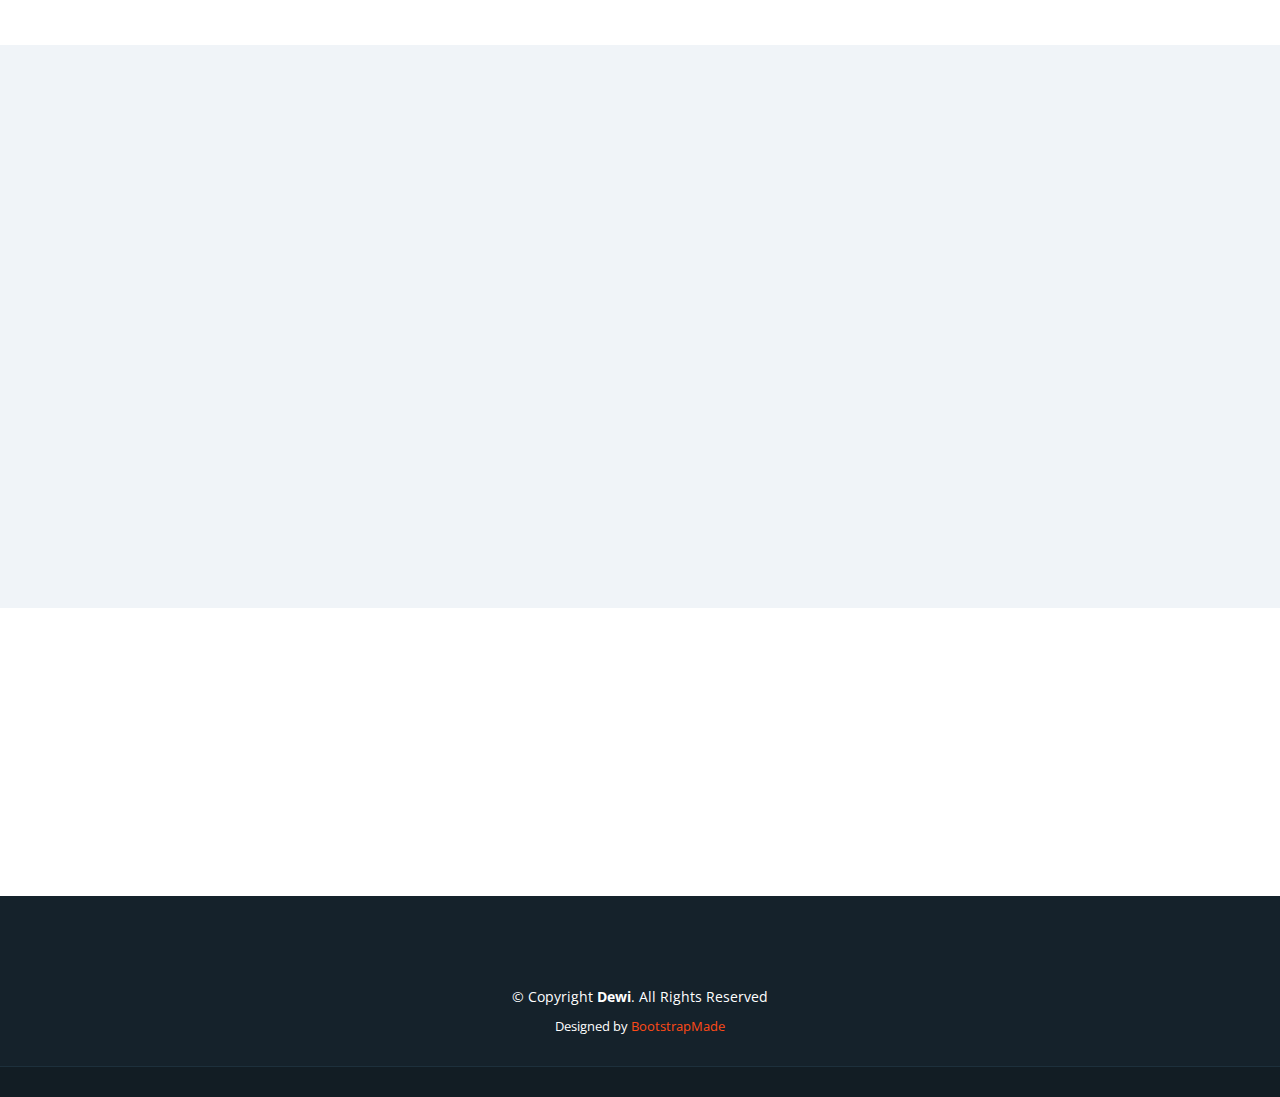
==== commit ab1b7c53: "updated code" ====
--- a/templates/index.html
+++ b/templates/index.html
@@ -634,7 +634,8 @@
               <br>
               <br>
               <!-- <label for="ml-result">Your result here</label> -->
-              <h5 class='ml-result'>Your Obesity and Medical Cost Prediction</h5>
+              <h5>Your Obesity and Medical Cost Prediction</h5>
+                <div class='ml-result'></div>
               <hr>
 
               </form>
@@ -659,10 +660,8 @@
         This project uses obesity and medical cost data to create a regression analysis for Machine Learning Models,
         along with Life Expectancy, Obesity, and Physical Activity details to build visualizations for analysis.
         <br>
-        <br>
         <h5>Data Visualizations</h5>
-        <p>
-          Analyses were performed and demonstrated through visualizations about the relationship between Life
+        Analyses were performed and demonstrated through visualizations about the relationship between Life
           Expectancy,
           Obesity, and Physical Activity Levels by gender. In addition, a progression step by year for better
           understanding and comparison between timelines.
@@ -670,12 +669,9 @@
           decreased.
           However, it is important to note that life expectancy in the US has increased since 1985. This can likely be
           attributed to advances in medicine in the same timeframe.
-        </p>
-        <br>
         <br>
         <h5>Machine Learning</h5>
-        <p>The methodology for the machine learning models included:</p>
-        <br>
+        The methodology for the machine learning models included:
         <ul>
           <li>Linear regression and random forest models were used.</li>
           <li>To run the models, categorical predictors were converted to dummy variables, the data was scaled then
@@ -683,6 +679,7 @@
             into test and train sets.</li>
           <li>For the random forest model, the categorical outcome was encoded for the analysis.</li>
         </ul>
+        <br>
         <h5>Model 1: Linear Regression</h5>
         <h6>Obesity</h6>
         <ul>
@@ -696,6 +693,7 @@
         <ul>
           <li>The model had a training score of 0.75.</li>
         </ul>
+        <br>
         <h5>Model 2: Random Forest</h5>
         <h6>Obesity</h6>
         <ul>
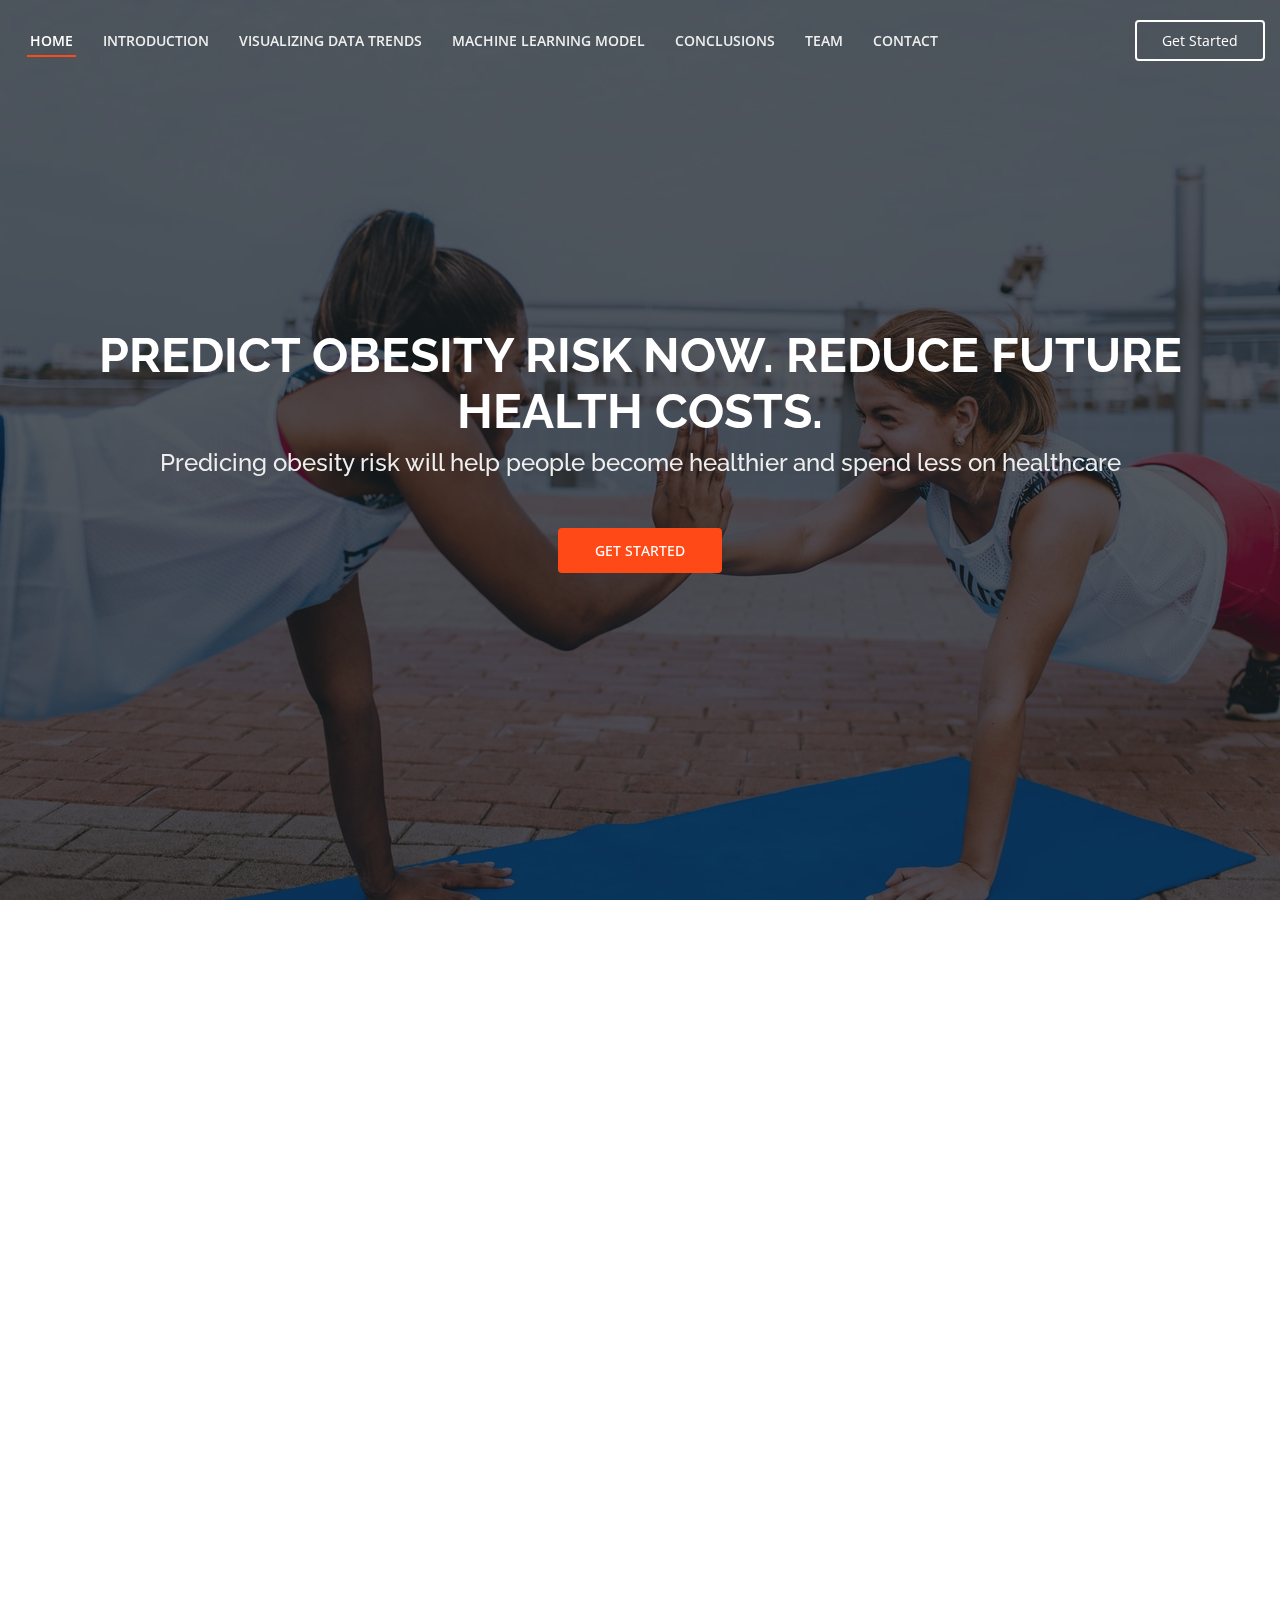
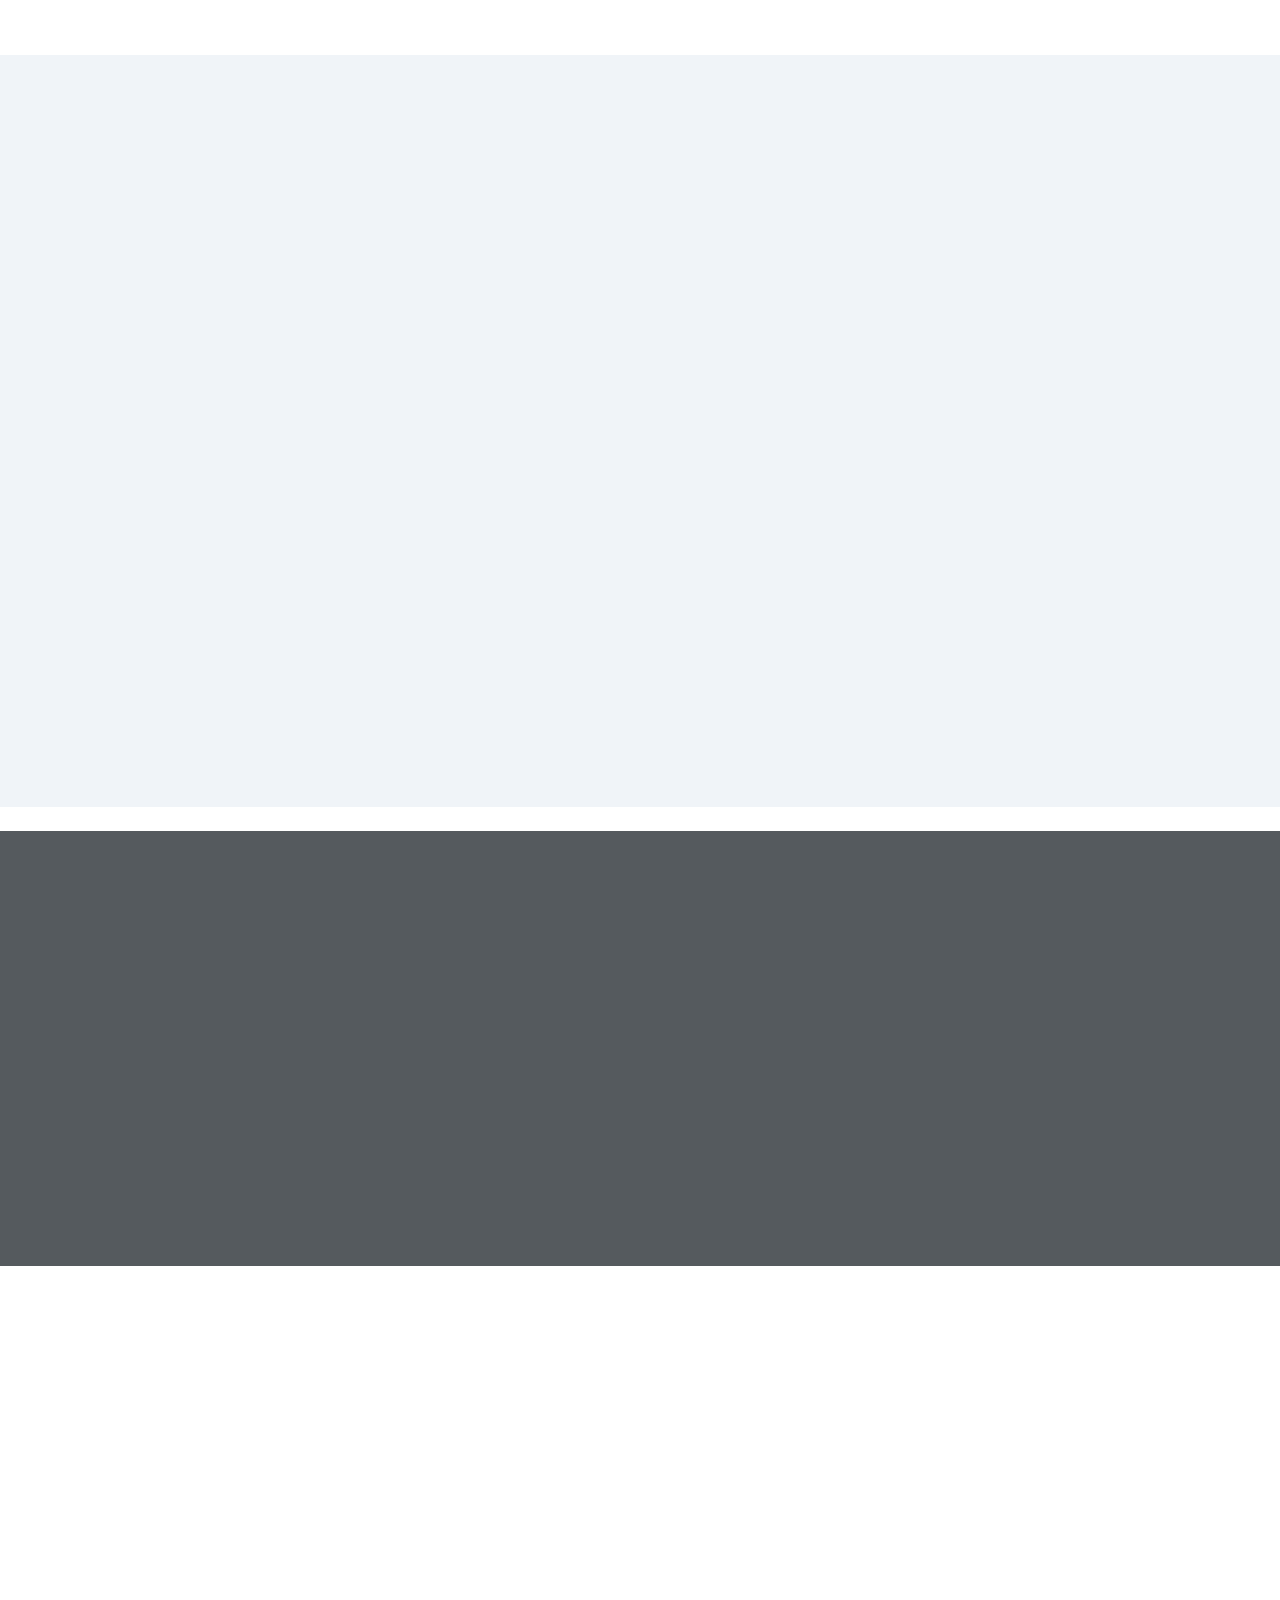
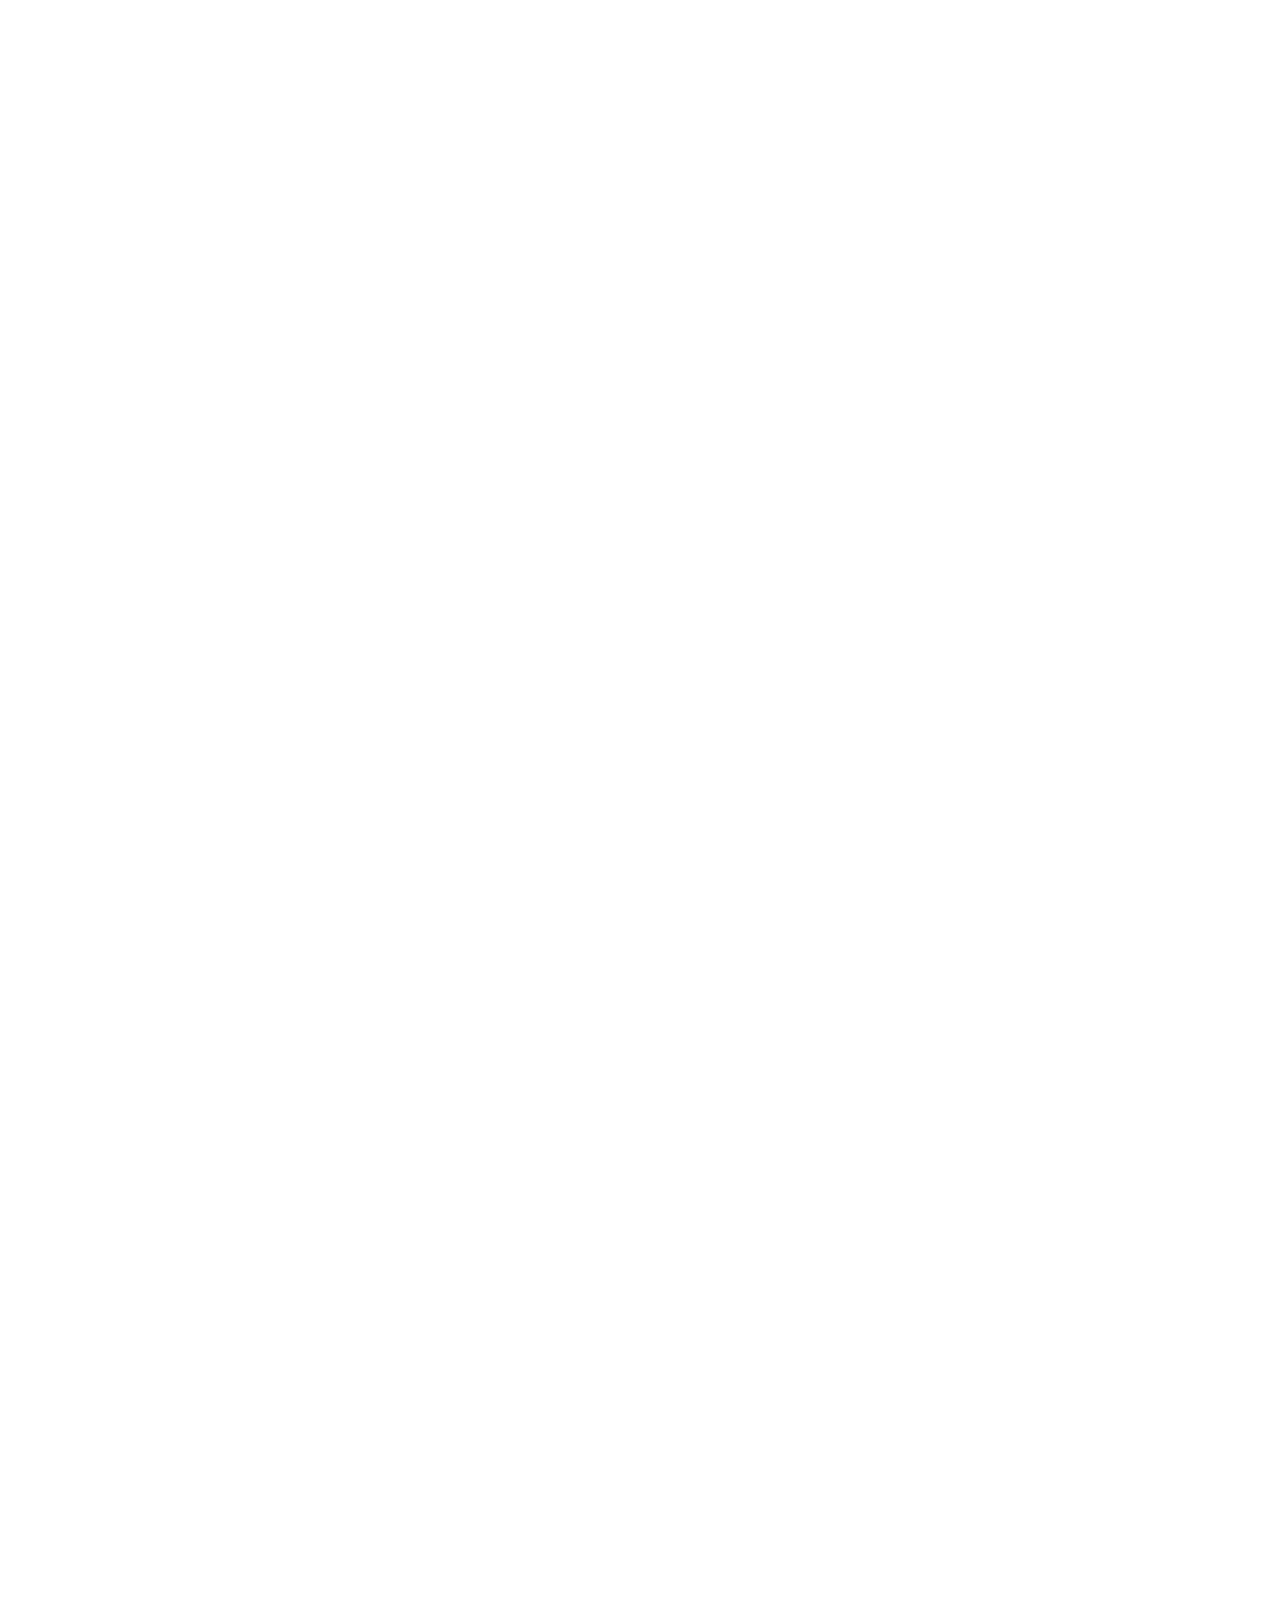
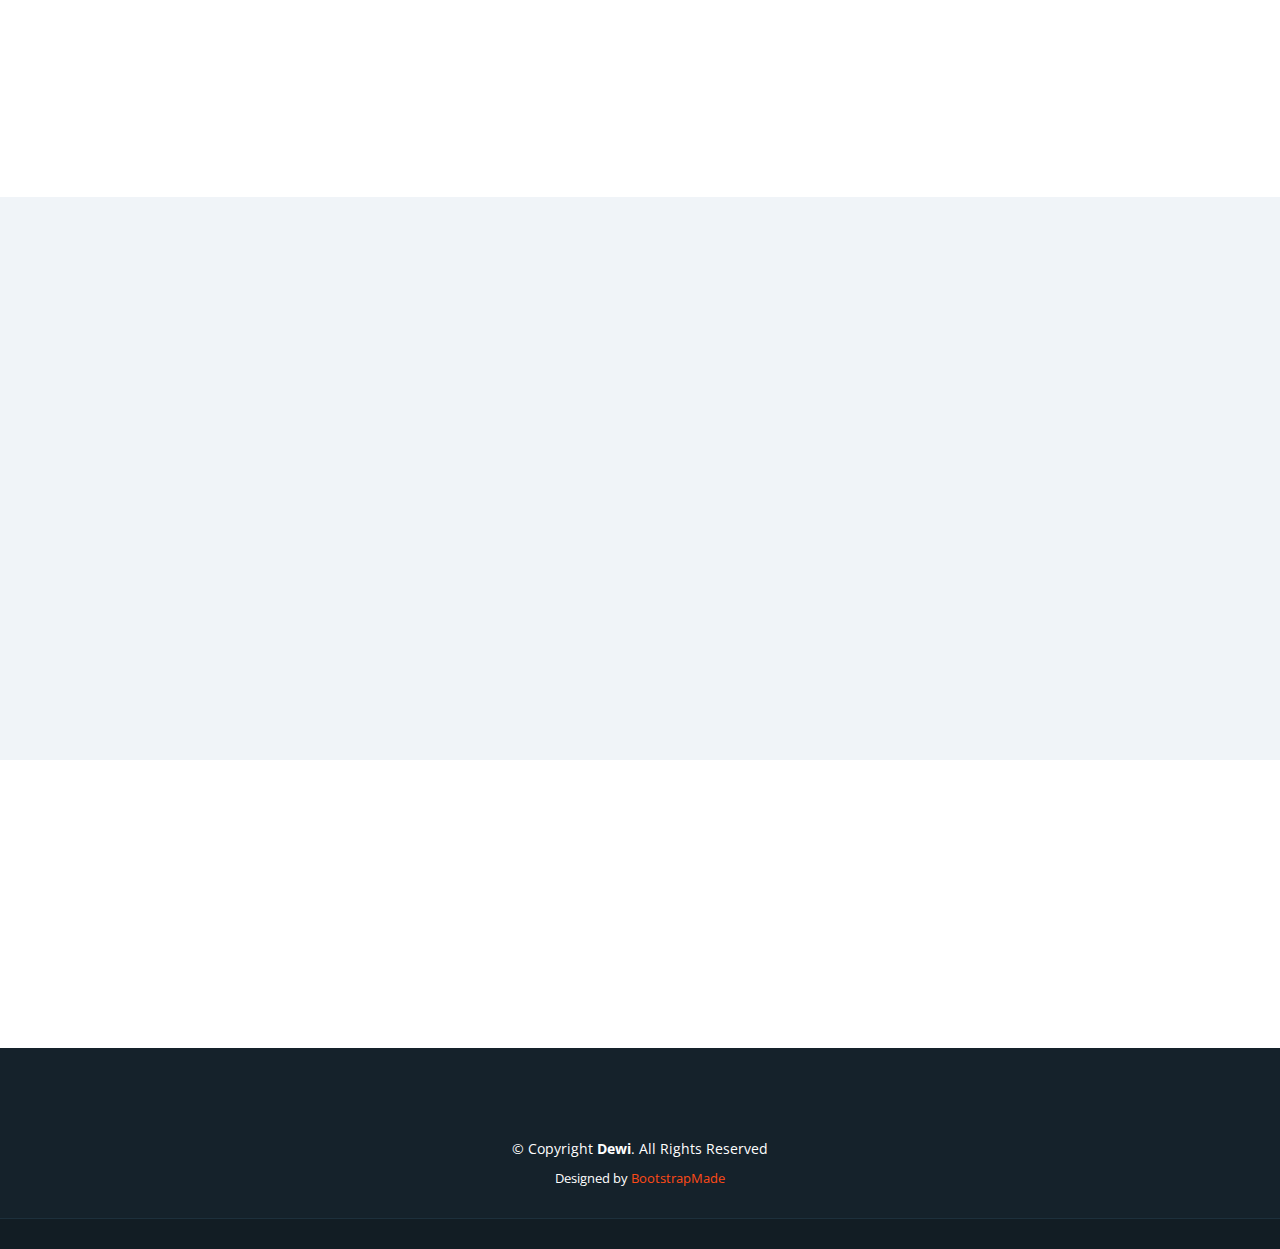
==== commit e5a329c2: "fixed html" ====
--- a/templates/index.html
+++ b/templates/index.html
@@ -49,13 +49,13 @@
   <header id="header" class="fixed-top ">
     <div class="container-fluid d-flex align-items-center justify-content-between">
 
-      h1 class="logo"><a href="index.html"></a></h1>
+      <!-- h1 class="logo"><a href="index.html"></a></h1> -->
       <!-- Uncomment below if you prefer to use an image logo -->
       <!-- <a href="index.html" class="logo"><img src="static/img/logo.png" alt="" class="img-fluid"></a>-->
 
       <nav class="nav-menu d-none d-lg-block">
         <ul>
-          <li class="active"><a href="index.html">Home</a></li>
+          <li class="active"><a href="/">Home</a></li>
           <li><a href="#about">Introduction</a></li>
           <li><a href="#services">Visualizing Data Trends</a></li>
           <li><a href="#portfolio">Machine Learning Model</a></li>
@@ -97,9 +97,10 @@
           data-autoplay="true"> Watch Video <i class="icofont-play-alt-2"></i></a>
       </div>
     </div>
-  </section><!-- End Hero -->
-
-    <!-- <main id="main"> --> -->
+  </section>-->
+  <!-- End Hero -->
+
+    <!-- <main id="main"> --> 
 
     <!-- ======= About Section ======= -->
     <section id="about" class="about">
@@ -139,9 +140,9 @@
               <li><i class="bx bx-check-double"></i> Regression and Random Forest Machine learning models</li>
               <li><i class="bx bx-check-double"></i> Python/Flask app</li>
               <li><i class="bx bx-check-double"></i> Bootstrap template </li>
-              <li><i class="bx bx-check-double"></i> Tableau Visualizations.</li>
+              <li><i class="bx bx-check-double"></i> Tableau Visualizations</li>
               <li><i class="bx bx-check-double"></i> HTML/JS </li>
-              <li><i class="bx bx-check-double"></i> Heroku hosted with Postgres Database.</li>
+              <li><i class="bx bx-check-double"></i> Heroku hosted with Postgres Database</li>
             </ul>
             <p>
               Data sources for the project came from:
@@ -189,8 +190,7 @@
           <p>Visualizing trends in health data</p>
         </div>
         <h3> Life Expectancy - Geomap</h3>
-        <p>uncover the life expectancy if increasing or decreasing throughout the spam of 25 years within the US,
-          demonstrated geographycally.</p>
+        <p> For most states, life expectancy has increased in the past 25 years. The Southeast region has the lowest life expectancy. </p>
         <div class='tableauPlaceholder' id='viz1603560896640' style='position: relative'><noscript><a href='#'><img
                 alt=' '
                 src='https:&#47;&#47;public.tableau.com&#47;static&#47;images&#47;ob&#47;obesity_dashboard&#47;LifeExpectancy-Geo&#47;1_rss.png'
@@ -215,7 +215,7 @@
         <br>
         <!-- tableau visualiztion 2 -->
         <h3>Life Expectancy by State (Ranking) - Bar Chart</h3>
-        <p>understand the ranking of the top and bottom US States in terms of Life Expectancy througout the timelines
+        <p>Females have higher life expectancy than males. Currently the state with the highest life expectancy is California. 
         </p>
         <div class='tableauPlaceholder' id='viz1603558166917' style='position: relative'><noscript><a href='#'><img
                 alt=' '
@@ -241,8 +241,7 @@
         <br>
         <br>
         <h3>Activity vs. Obesity - Scatter Plot</h3>
-        <p>analysis of the correlation between obesity and level of physical activity when compared to National Level
-          and Target percentages.
+        <p> Prevalence of obesity has increased overtime. The U.S. is moving farther away from it's national target of 38.6%. Women have higher prevalence of obesity than men and tend to be less active.
         </p>
         <!-- tableau visulation 3-->
         <div class='tableauPlaceholder' id='viz1603558341790' style='position: relative'><noscript><a href='#'><img
@@ -270,7 +269,7 @@
         <br>
         <!-- tableau visualization 4 -->
         <h3>Activity vs. Obesity Trend - Line Chart</h3>
-        <p>relationship of physical activity levels against obesity per State.</p>
+        <p>There's a negative correlation between obesity prevalence and percentage of adults with sufficient exercise.</p>
         <div class='tableauPlaceholder' id='viz1603560733639' style='position: relative'><noscript><a href='#'><img
                 alt=' '
                 src='https:&#47;&#47;public.tableau.com&#47;static&#47;images&#47;ob&#47;obesity_dashboard&#47;Activityvs_ObesityTrend&#47;1_rss.png'
@@ -381,7 +380,8 @@
           <div class="col-lg-12 col-md-6 d-flex align-items-stretch" data-aos="fade-up" data-aos-delay="100">
             <div class="panel panel-default">
               <div class="panel-heading">
-                <h4>Fill out this survey to predict your obesity status and potential medical costs.</h4>
+                <h4>Fill out this survey to predict your obesity status and potential medical costs. All fields are required.</h4>
+                <h5> Disclaimer: This model is prelimiary and requires further tuning.</h5>
               </div>
               <hr>
               <div class="panel-body">
@@ -657,26 +657,26 @@
         </div>
         <p>
         <h5>Obesity prediction</h5>
-        This project uses obesity and medical cost data to create a regression analysis for Machine Learning Models,
-        along with Life Expectancy, Obesity, and Physical Activity details to build visualizations for analysis.
+        <p>This project uses obesity and medical cost data to create a regression analysis for Machine Learning Models,
+          along with Life Expectancy, Obesity, and Physical Activity details to build visualizations for analysis.</p>
         <br>
         <h5>Data Visualizations</h5>
-        Analyses were performed and demonstrated through visualizations about the relationship between Life
+        <p>Analyses were performed and demonstrated through visualizations about the relationship between Life
           Expectancy,
           Obesity, and Physical Activity Levels by gender. In addition, a progression step by year for better
           understanding and comparison between timelines.
           The visualizations show that obesity rates in the US have also increased while physical activity has
           decreased.
           However, it is important to note that life expectancy in the US has increased since 1985. This can likely be
-          attributed to advances in medicine in the same timeframe.
+          attributed to advances in medicine in the same timeframe.</p>
+        <br>
         <br>
         <h5>Machine Learning</h5>
-        The methodology for the machine learning models included:
+        <p>The methodology for the machine learning models included:</p>
         <ul>
           <li>Linear regression and random forest models were used.</li>
           <li>To run the models, categorical predictors were converted to dummy variables, the data was scaled then
-            split
-            into test and train sets.</li>
+            split into test and train sets.</li>
           <li>For the random forest model, the categorical outcome was encoded for the analysis.</li>
         </ul>
         <br>
